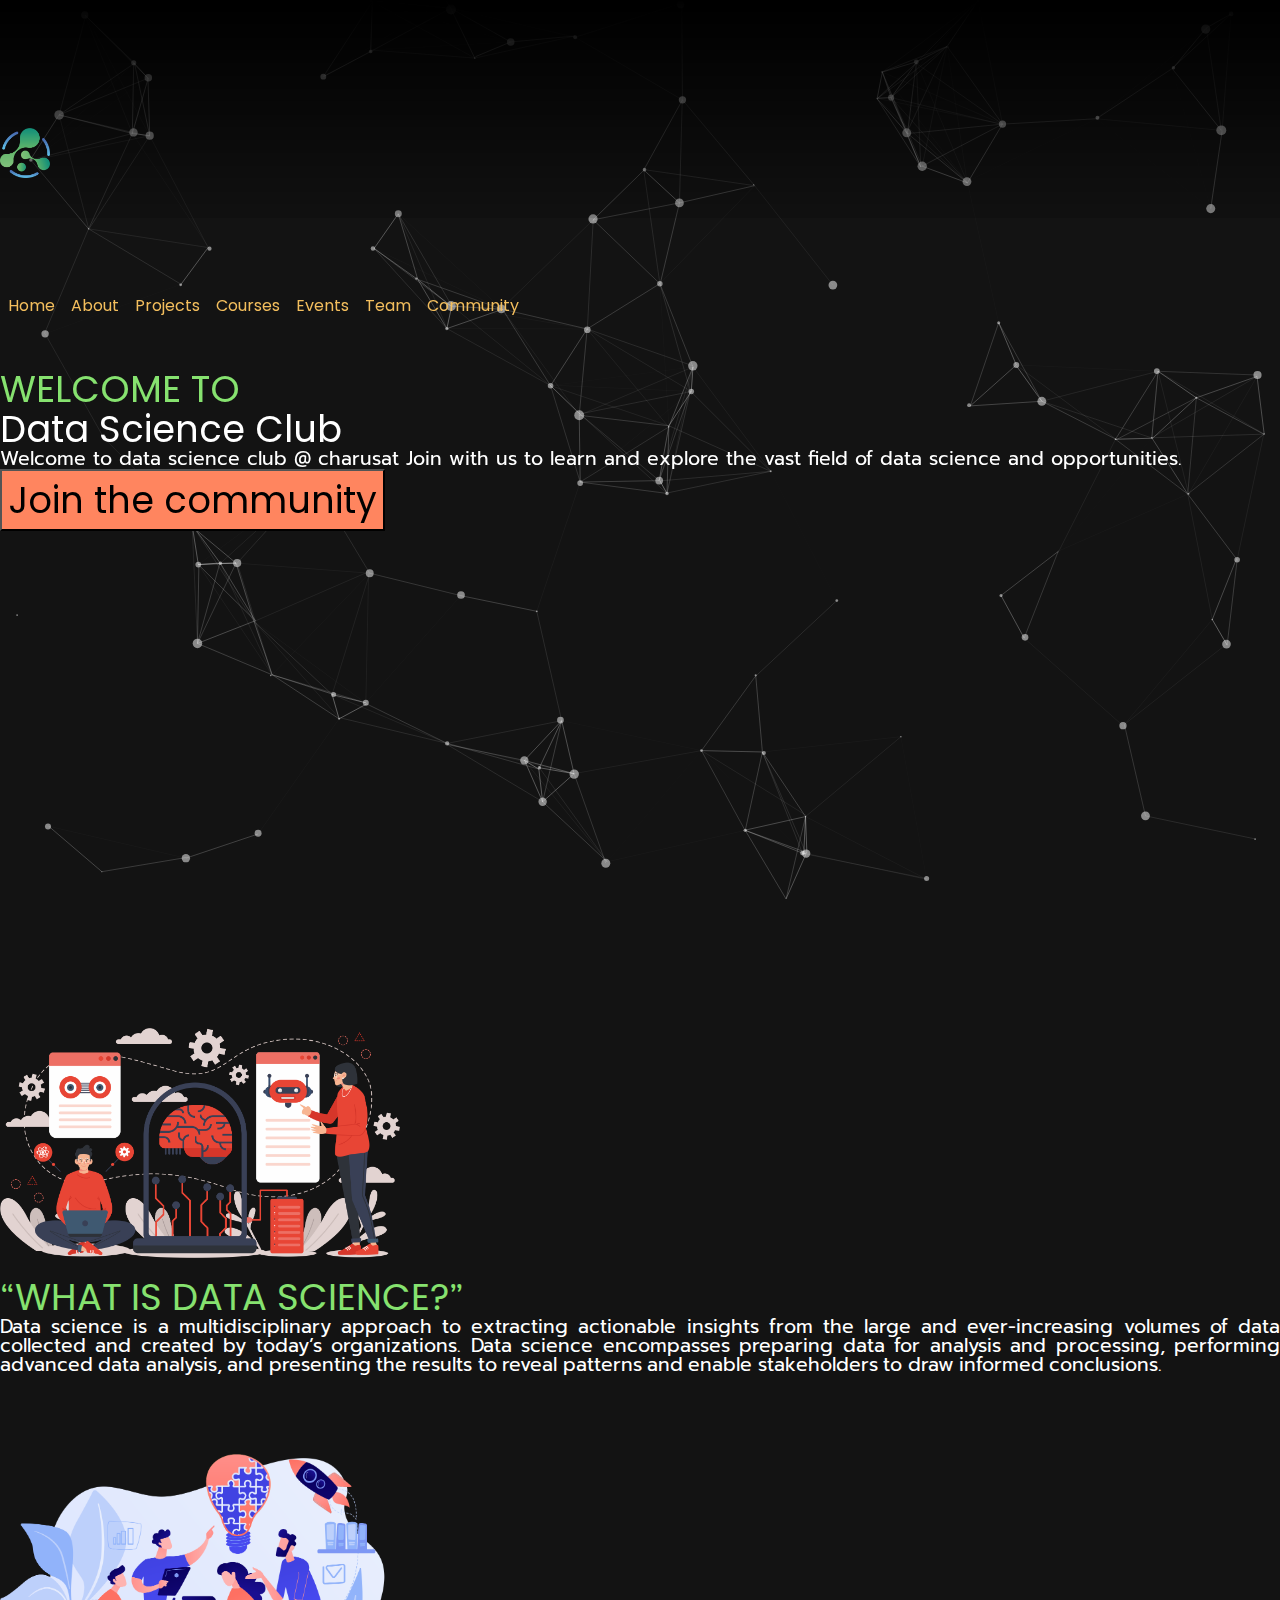
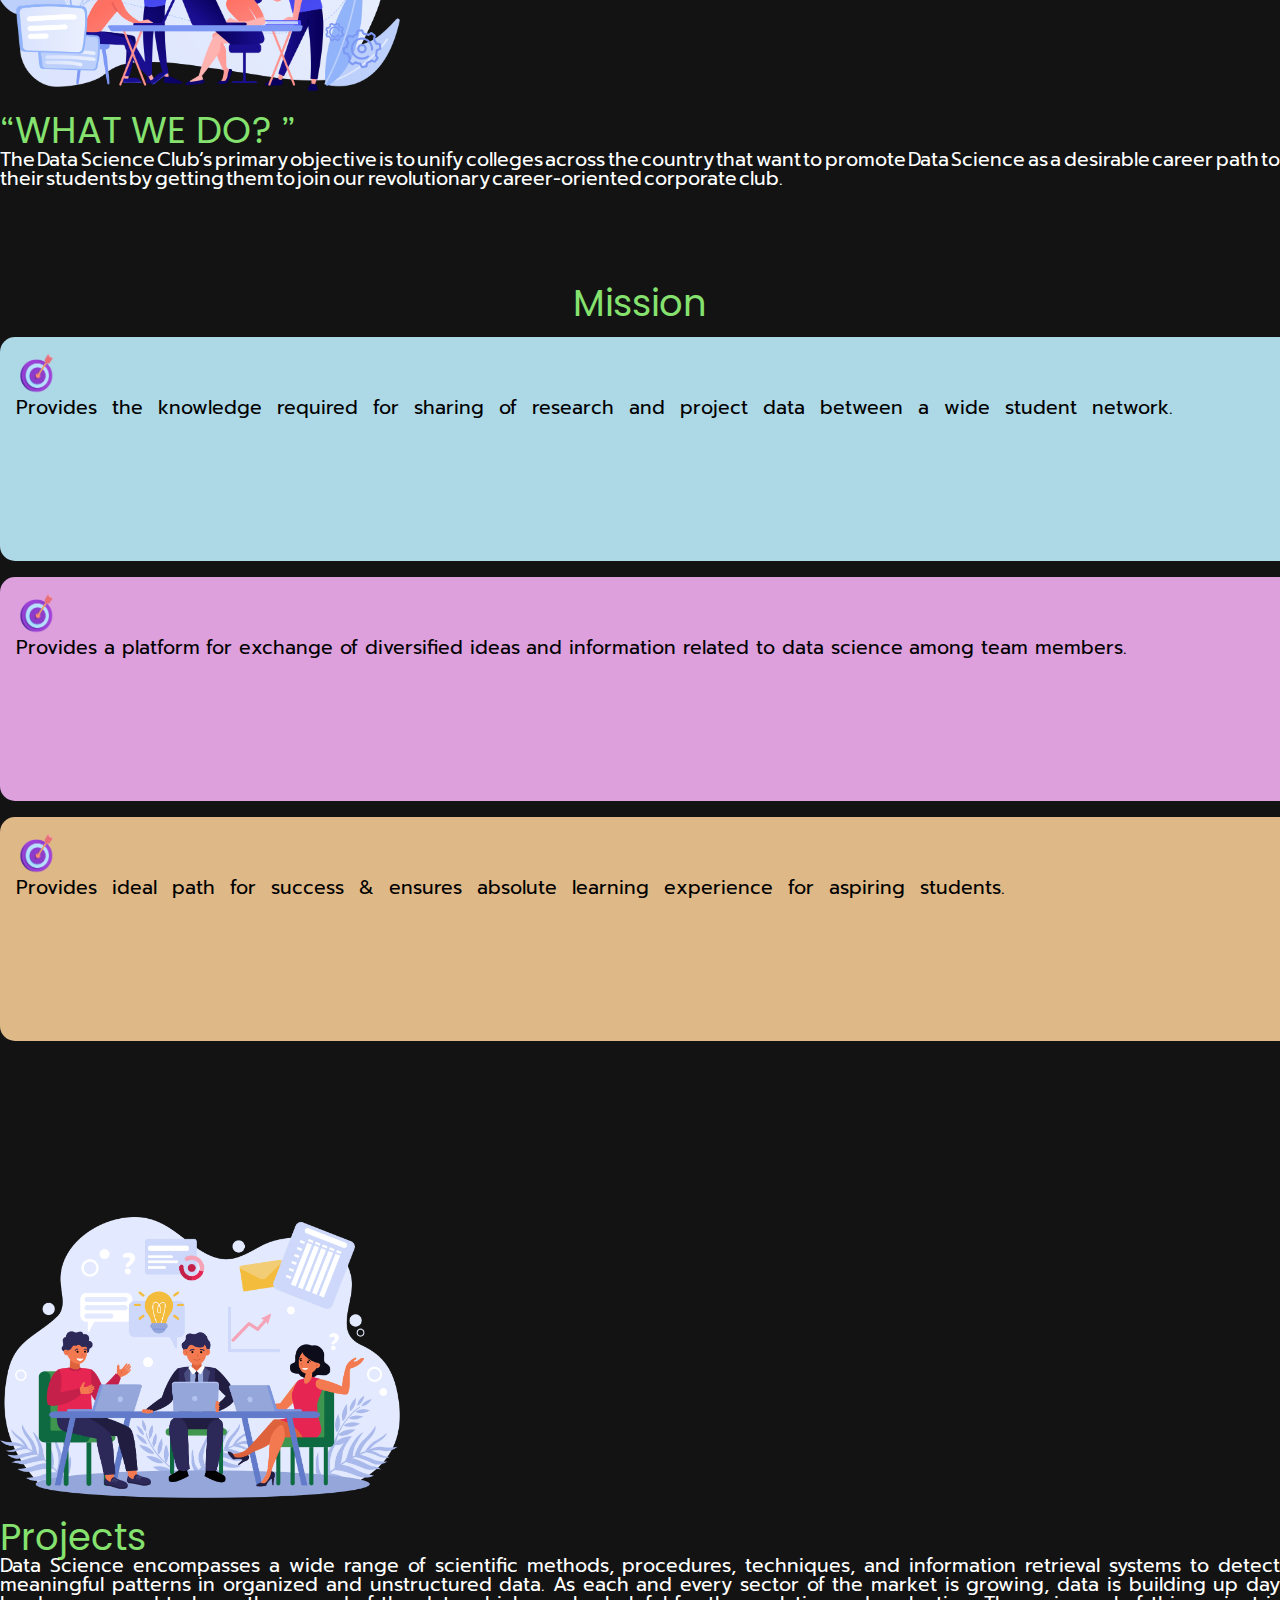
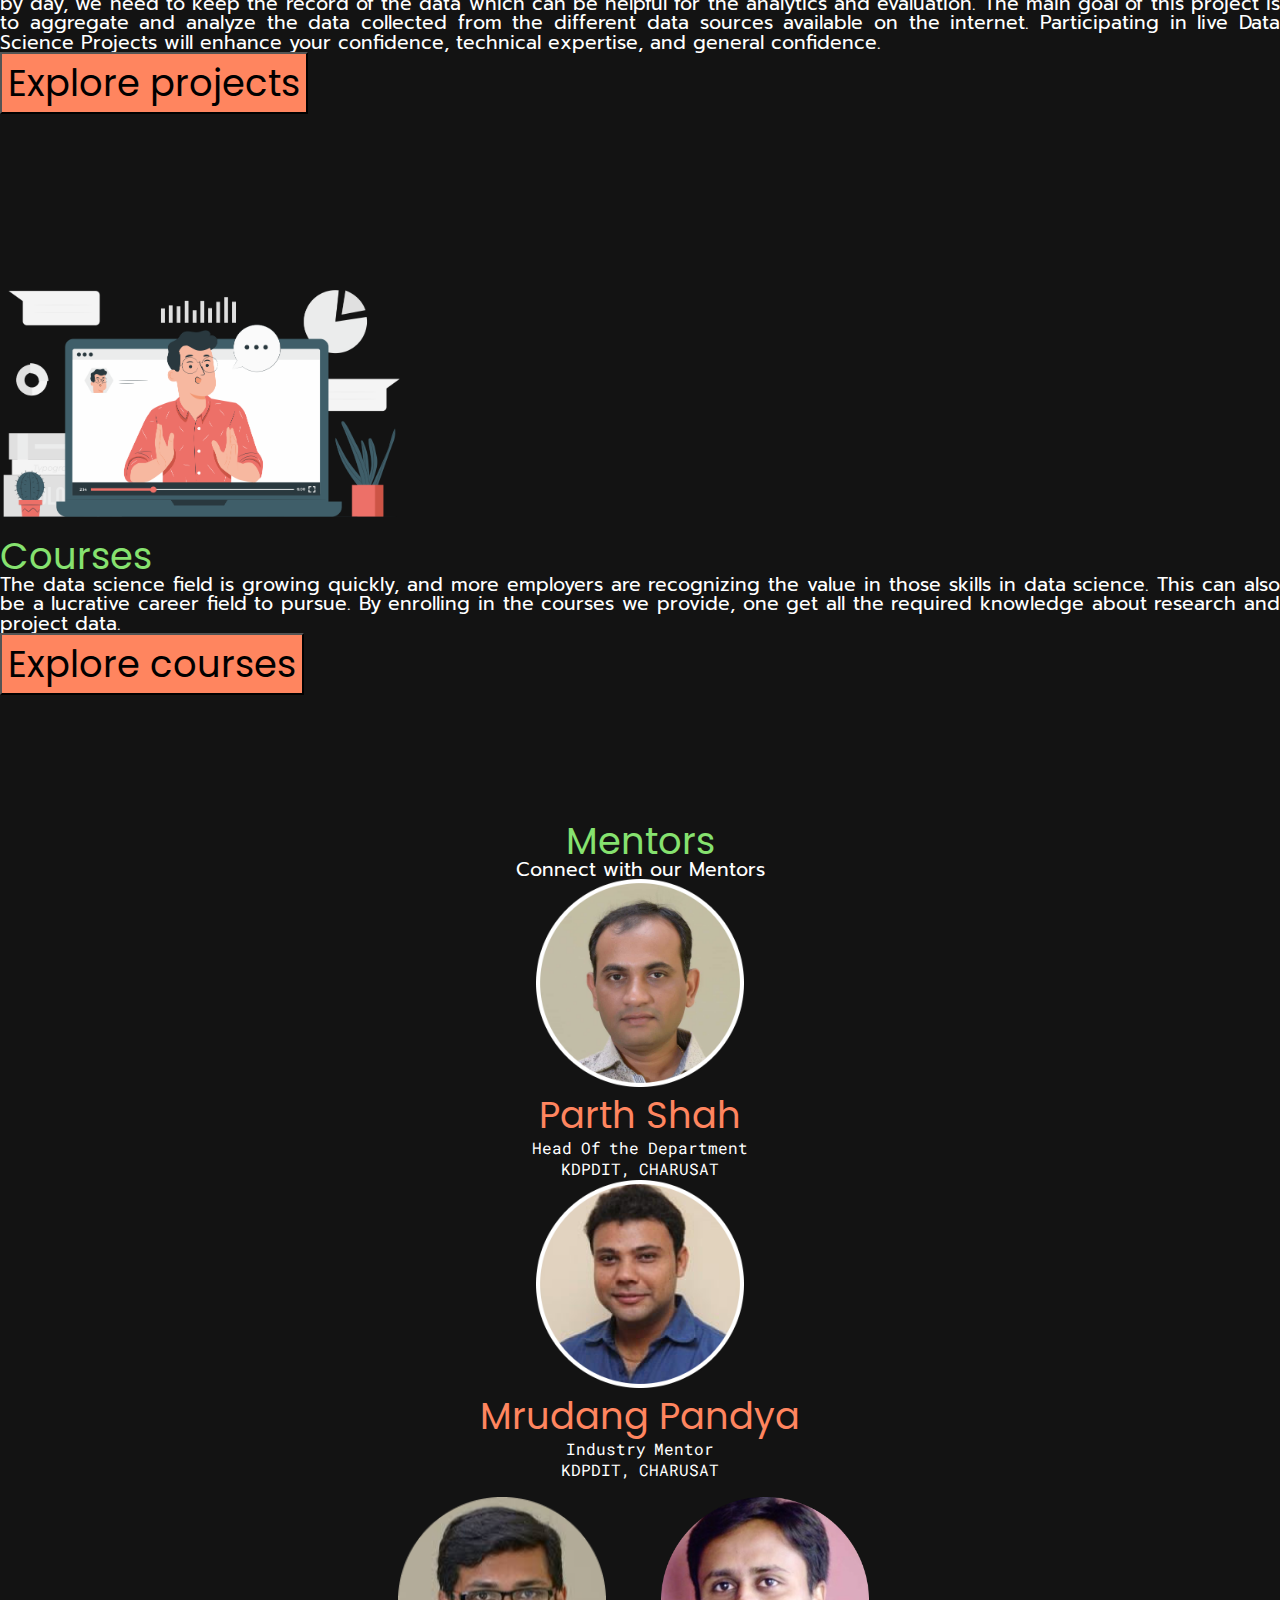
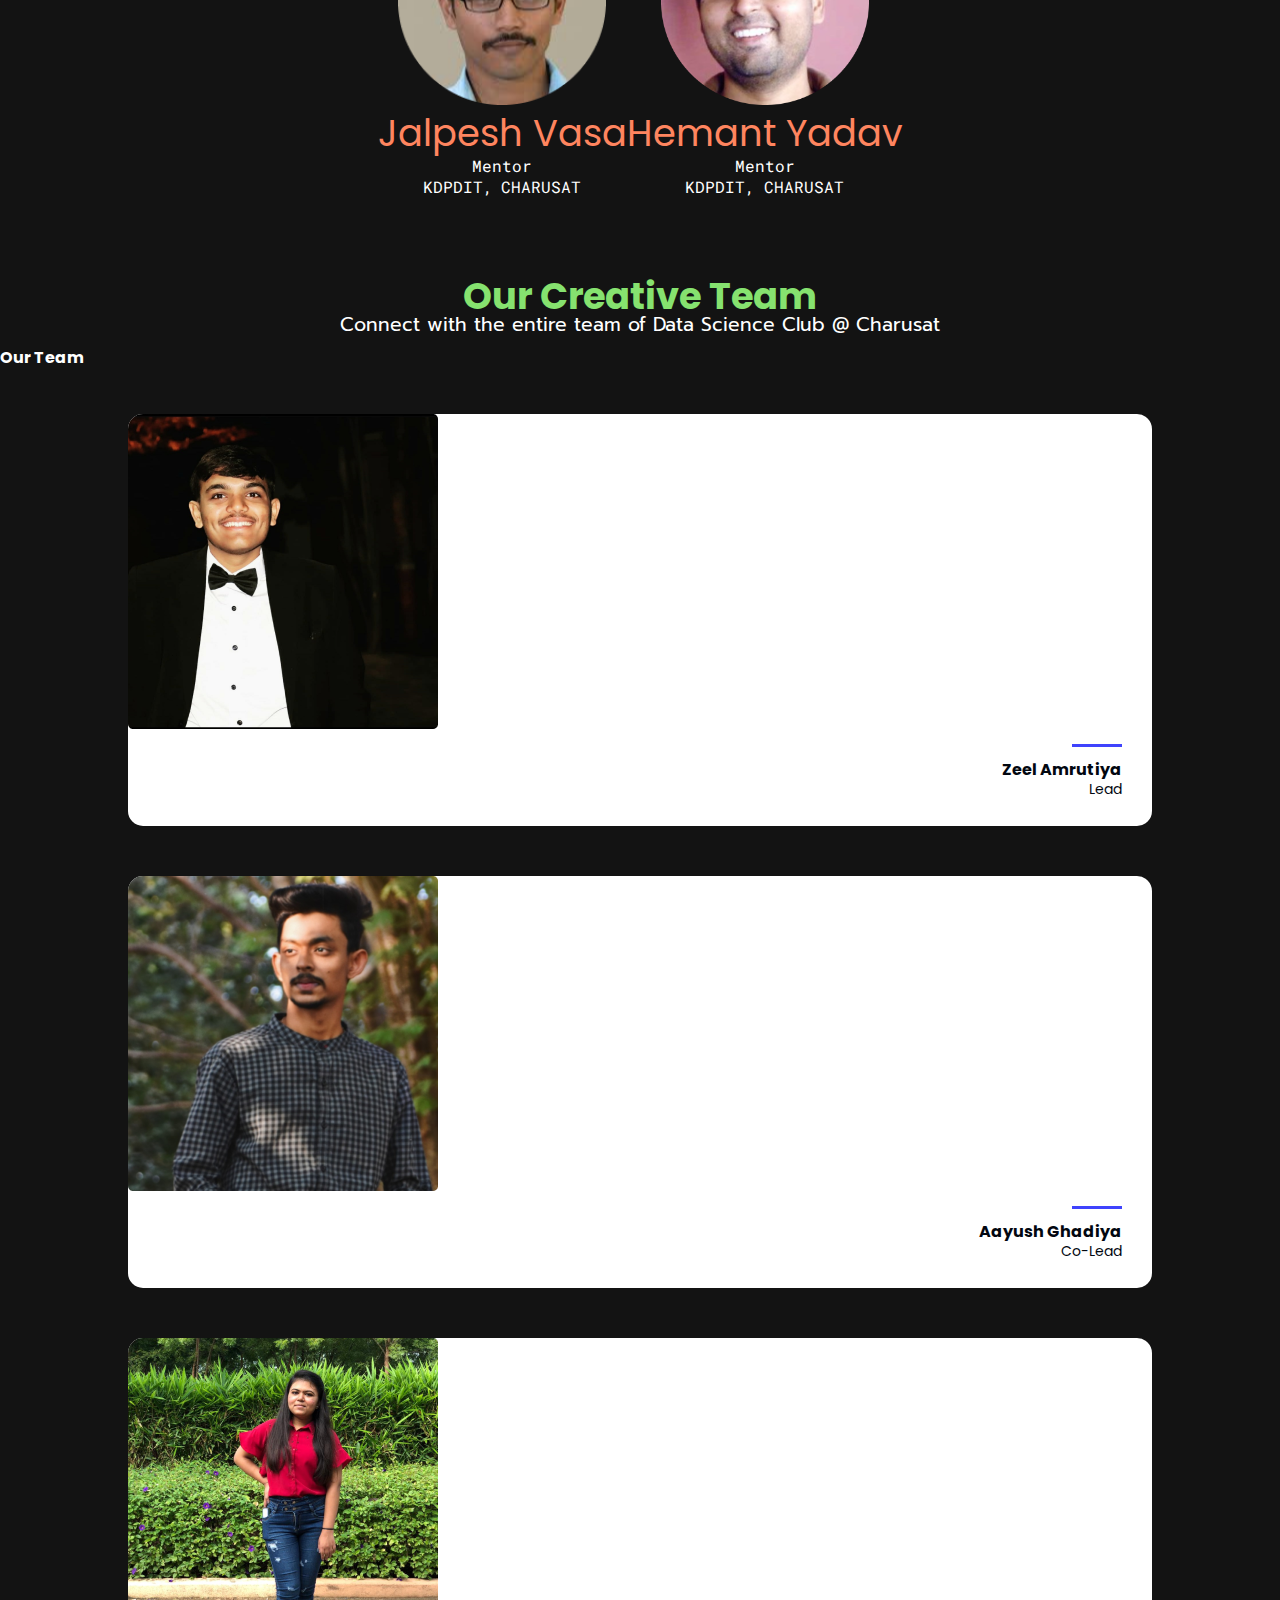
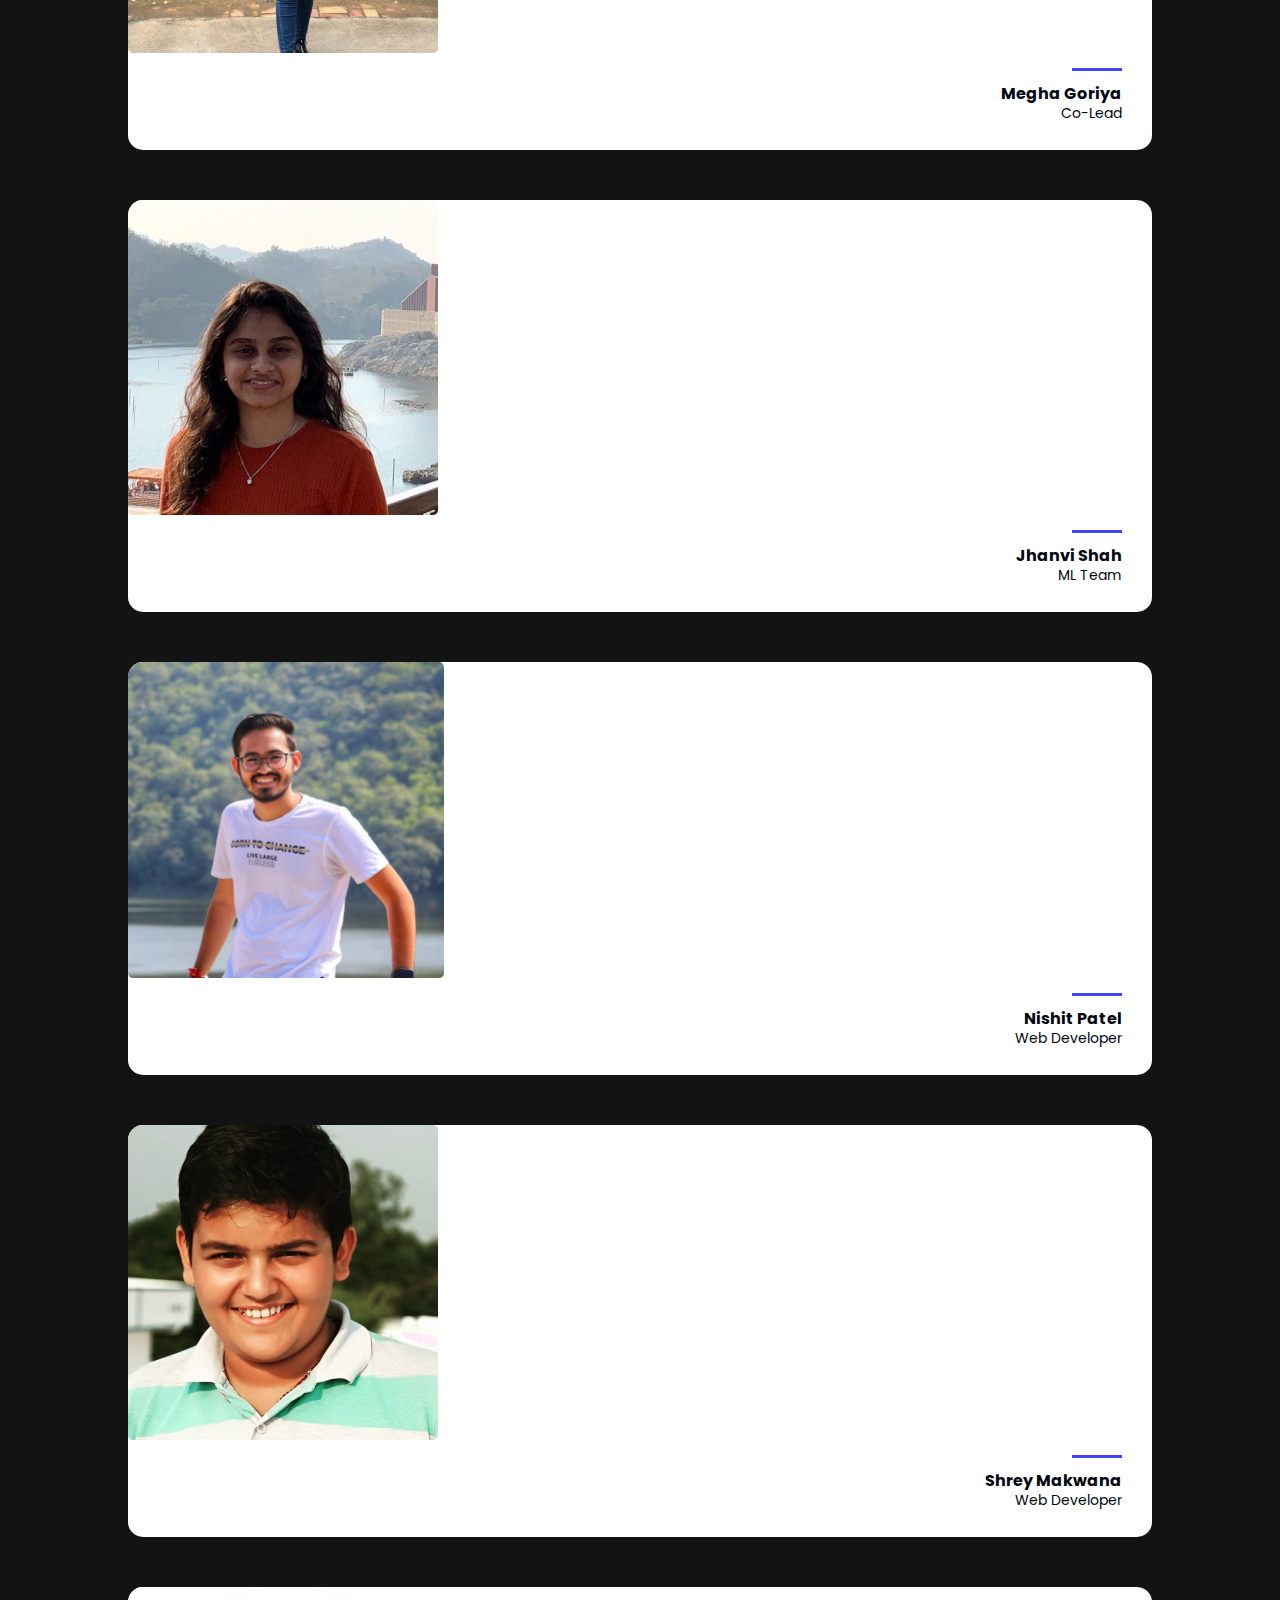
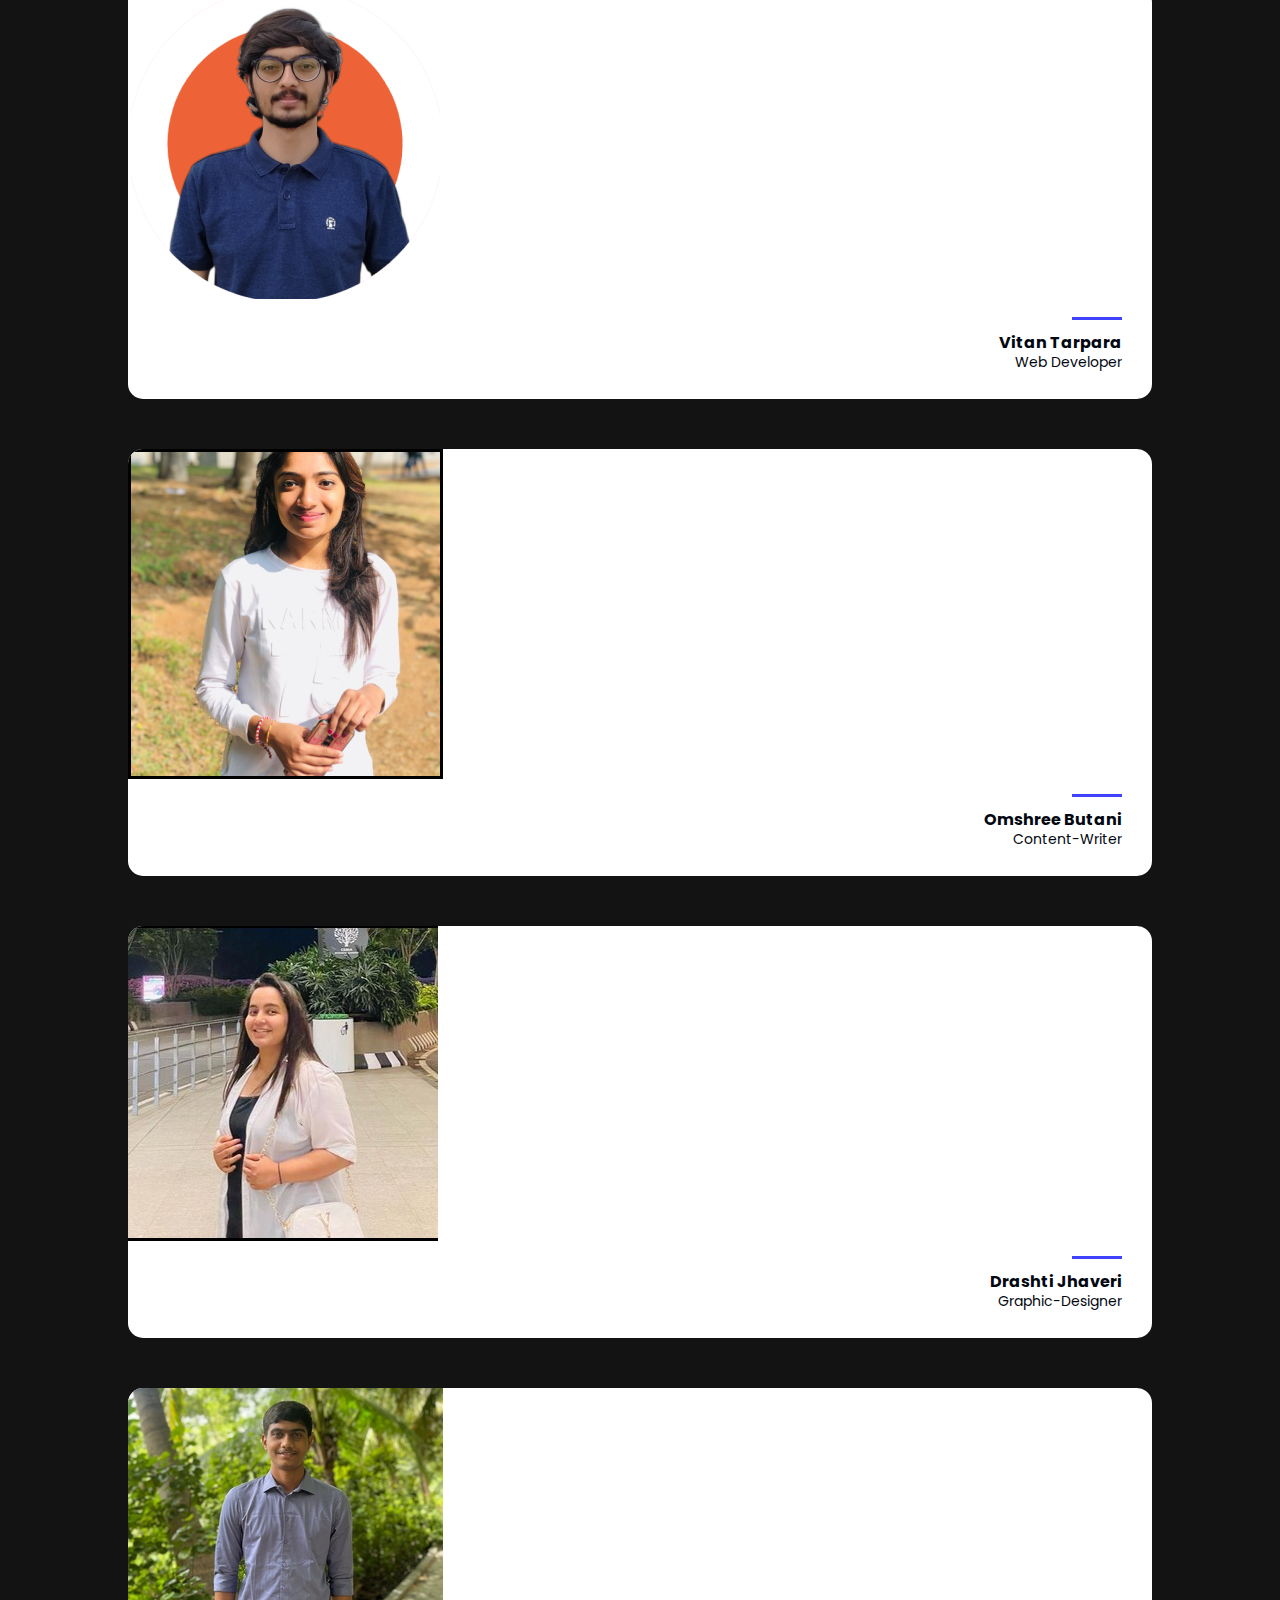
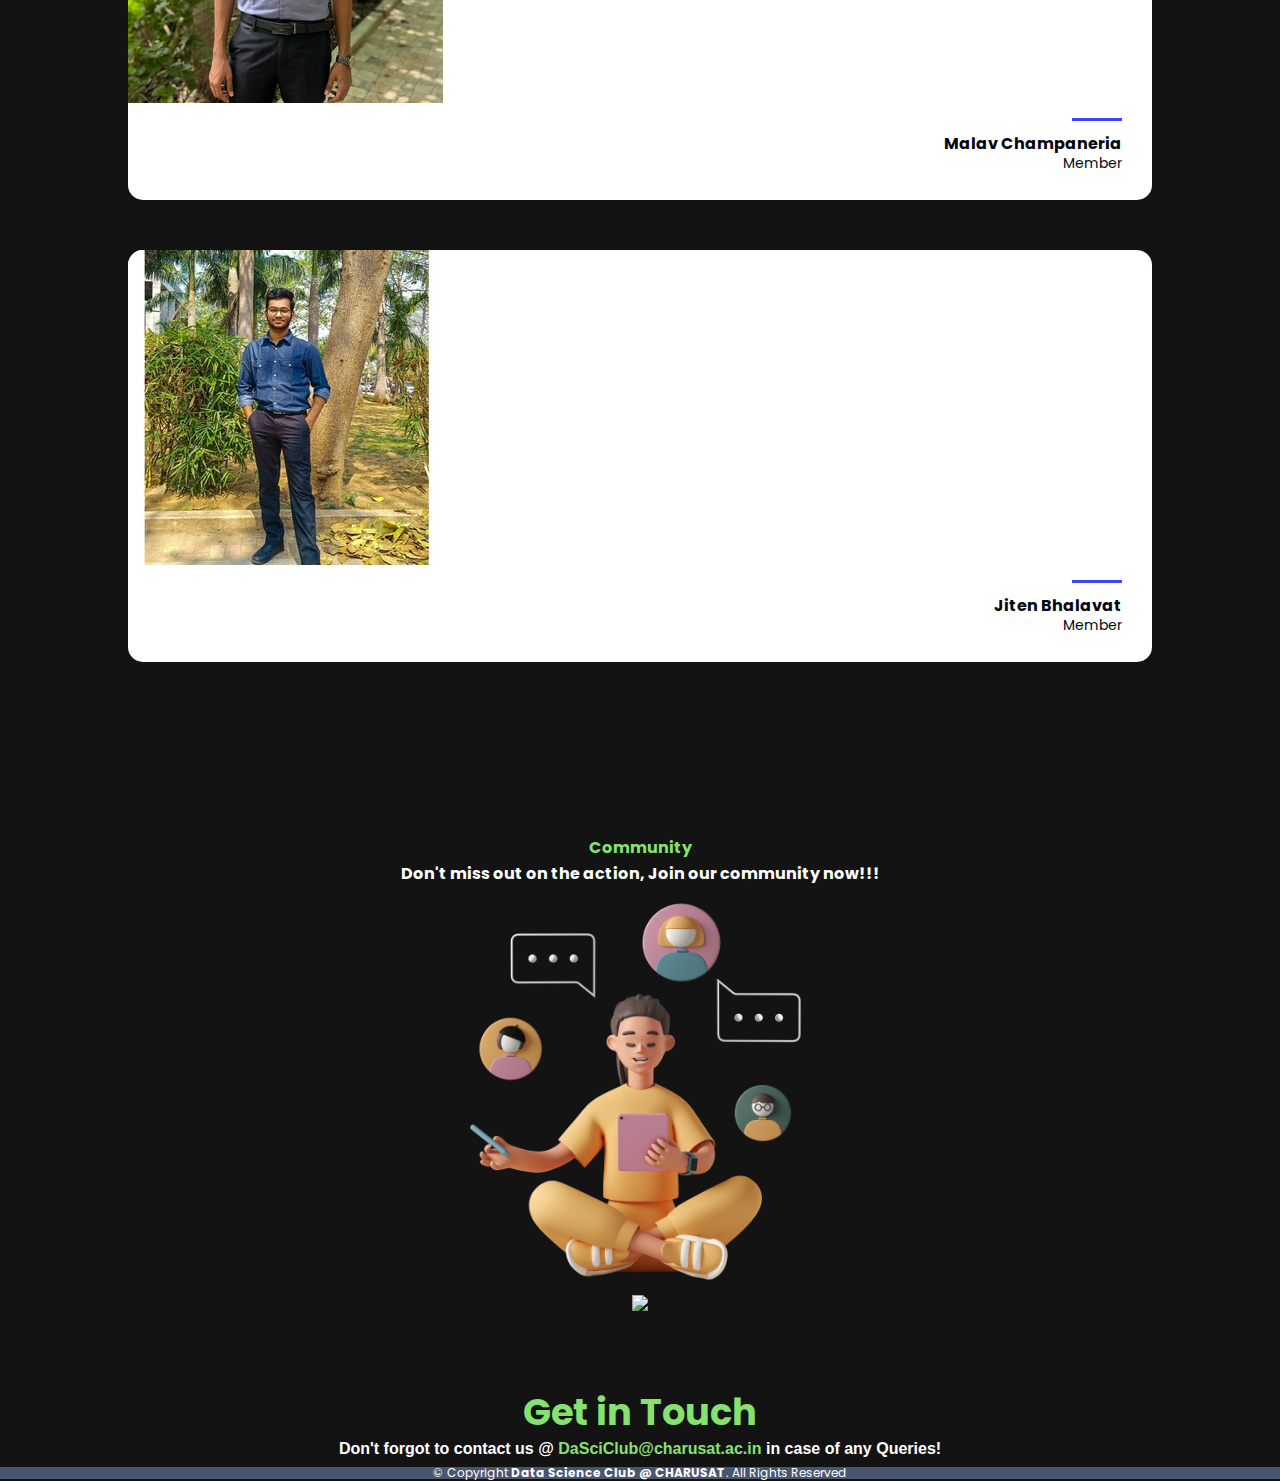
==== index.html @ 875781be "Deafult" ====
<!DOCTYPE html>
<html lang="en">
  <head>
    <meta charset="UTF-8" />
    <meta http-equiv="X-UA-Compatible" content="IE=edge" />
    <meta name="viewport" content="width=device-width, initial-scale=1.0" />
    <title>Data Science Club | Charusat</title>

    <!--css-->
    <link href="css/style.css" rel="stylesheet" />
    <link href="css/particlestyle.css" rel="stylesheet" />
    <!-- CSS only -->
    <link
      href="https://cdn.jsdelivr.net/npm/bootstrap@5.1.3/dist/css/bootstrap.min.css"
      rel="stylesheet"
      integrity="sha384-1BmE4kWBq78iYhFldvKuhfTAU6auU8tT94WrHftjDbrCEXSU1oBoqyl2QvZ6jIW3"
      crossorigin="anonymous"
    />
    <link
      rel="stylesheet"
      href="https://unicons.iconscout.com/release/v4.0.0/css/line.css"
    />
    <!-- Add the slick-theme.css if you want default styling -->
    <link
      rel="stylesheet"
      href="https://cdnjs.cloudflare.com/ajax/libs/slick-carousel/1.9.0/slick-theme.css"
      integrity="sha512-6lLUdeQ5uheMFbWm3CP271l14RsX1xtx+J5x2yeIDkkiBpeVTNhTqijME7GgRKKi6hCqovwCoBTlRBEC20M8Mg=="
      crossorigin="anonymous"
      referrerpolicy="no-referrer"
    />
    <link
      rel="stylesheet"
      href="https://cdnjs.cloudflare.com/ajax/libs/slick-carousel/1.9.0/slick.css"
      integrity="sha512-wR4oNhLBHf7smjy0K4oqzdWumd+r5/+6QO/vDda76MW5iug4PT7v86FoEkySIJft3XA0Ae6axhIvHrqwm793Nw=="
      crossorigin="anonymous"
      referrerpolicy="no-referrer"
    />
    <link rel="shortcut icon" type="image/png" href="images/LogoWithoutText.png"/>
    <link rel="stylesheet" href="https://maxcdn.bootstrapcdn.com/font-awesome/4.5.0/css/font-awesome.min.css">
    <link href="https://fonts.googleapis.com/css?family=Merriweather:400,900,900i" rel="stylesheet">
  </head>

  <body class="bgcolor">
    <div class="arrowbtn">
      <a href="#"><span class="fas fa-angel-up"></span></a>
    </div>
    <div id="particles-js"></div>
    <nav class="navbar navbar-expand-lg  navbar-light bg-dark fixed-top" id="navbar" >
      <div class="container-fluid container d-flex">
        <a class="navbar-brand font1" style="font-size: 2rem" href="#">
          <img
            src="images/LogoWithoutText.png"
            width="50px"
            height="50px"
            alt="Data Science Club"
        /></a>
        <button
          class="navbar-toggler"s
          id="navbar-toggler"
          style="border: none;padding: 0px;"
          type="button"
          data-bs-toggle="collapse"
          data-bs-target="#navbarNav"
          aria-controls="navbarNav"
          aria-expanded="false"
          aria-label="Toggle navigation"
        >
          <span
            ><i
              name="appsicon"
              class="uil uil-apps dark"
              style="color: #646eff"
            ></i
          ></span>
        </button>
        <div
          class="collapse navbar-collapse justify-content-end p-0 m-0"
          id="navbarNav"
        >
          <ul
            class="navbar-nav-mobile d-flex row justify-content-around"
            id="navbar-mobile"
          >
            <div class="col p-0">
              <li class="nav-item">
                <a class="nav-link" aria-current="page" href="#home"
                  ><span
                    class="dark d-flex flex-column justify-content-center align-items-center"
                    ><i class="uil uil-estate" style="font-size: 1.2rem"></i
                    >Home</span
                  ></a
                >
              </li>
              <li class="nav-item me-0 ms-0">
                <a class="nav-link" href="#courses"
                  ><span
                    class="dark d-flex flex-column justify-content-center align-items-center"
                    ><i class="uil uil-bag" style="font-size: 1.2rem"></i
                    >Courses</span
                  ></a
                >
              </li>
            </div>

            <div class="col p-0">
              <li class="nav-item">
                <a class="nav-link" href="#about"
                  ><span
                    class="dark d-flex flex-column justify-content-center align-items-center"
                    ><i
                      class="uil uil-brackets-curly"
                      style="font-size: 1.2rem"
                    ></i
                    >About</span
                  ></a
                >
              </li>
              <li class="nav-item">
                <a class="nav-link" href="#team"
                  ><span
                    class="dark d-flex flex-column justify-content-center align-items-center"
                    ><i
                      class="uil uil-user-circle"
                      style="font-size: 1.2rem"
                    ></i
                    >Team</span
                  ></a
                >
              </li>
            </div>

            <div class="col p-0">
              <li class="nav-item">
                <a class="nav-link" href="#projects"
                  ><span
                    class="dark d-flex flex-column justify-content-center align-items-center"
                    ><i class="uil uil-file-alt" style="font-size: 1.2rem"></i
                    >Projects</span
                  ></a
                >
              </li>
              <li class="nav-item">
                <a class="nav-link" href="#community"
                  ><span
                    class="dark d-flex flex-column justify-content-center align-items-center"
                    ><i class="uil uil-message" style="font-size: 1.2rem"></i
                    >Community</span
                  ></a
                >
              </li>
            </div>
          </ul>
          <ul class="navbar-nav" id="navbar-navid">
            <li class="nav-item">
              <a class="nav-link" aria-current="page" href="#home"
                ><span class="light-font">Home</span></a
              >
            </li>
            <li class="nav-item">
              <a class="nav-link" href="#about"
                ><span class="light-font">About</span></a
              >
            </li>

            <li class="nav-item">
              <a class="nav-link" href="#projects"
                ><span class="light-font">Projects</span></a
              >
            </li>
            <li class="nav-item">
              <a class="nav-link" href="#courses"
                ><span class="light-font">Courses</span></a
              >
            </li>
            <li class="nav-item">
              <a class="nav-link" href="events.html"
                ><span class="light-font">Events</span></a
              >
            </li>
            <li class="nav-item">
              <a class="nav-link" href="#team"
                ><span class="light-font">Team</span></a
              >
            </li>
            <li class="nav-item">
              <a class="nav-link" href="#community"
                ><span class="light-font">Community</span></a
              >
            </li>
          </ul>
        </div>
      </div>
    </nav>

    <section class="container" id="home">
      <div class="row justify-content-center align-items-center">
        <div class="col-md-6 p-0 m-0 d-flex justify-content-center">
          <script src="https://unpkg.com/@lottiefiles/lottie-player@latest/dist/lottie-player.js"></script>
          <lottie-player
            src="https://assets2.lottiefiles.com/packages/lf20_r6ahcm9f.json"
            background="transparent"
            speed="1"
            style="width: 30rem; height: 30rem"
            loop
            autoplay
          ></lottie-player>
        </div>
        <div class="col-md-6">
          <p class="p-0 m-0 font1" style="line-height: 2.5rem">
            <span id="headings">WELCOME TO</span><br />Data Science Club
          </p>
          <p class="p-0 mt-2 m-0 paragraphfont" id="clubdesc">
            Welcome to data science club @ charusat Join with us to learn and
            explore the vast field of data science and opportunities.
          </p>
          <a href="https://my.forms.app/datascienceclubcharusat/registration-form" target="_blank">
            <button type="button" class="btn font1 mt-2 project-btn">
              Join the community<i
                class="uil uil-external-link-alt ms-2"
                style="font-size: 1.5rem"
              ></i>
            </button>
          </a>
        </div>
      </div>
    </section>

    <section id="about">
      <div class="container bgcolor" style="padding-top: 5rem">
        <div class="row">
          <div
            class="col-md-5 d-flex justify-content-md-start justify-content-center"
            data-aos="fade-up"
            data-aos-delay="100"
          >
            <a class="navbar-brand font1" style="font-size: 2rem" href="#">
              <img
                src="images/whatdsc.png"
                style="width: 25rem; height: auto"
                alt="What Is Data Science"
            /></a>
          </div>
          <div
            class="col-md-7 flex-row justify-content-center align-items-center"
            style="margin-top: 1rem"
            data-aos="fade-up"
            data-aos-delay="200"
          >
            <p class="font1 p-0 m-0 h-color" id="headings">
              <span class="font3">“</span>WHAT IS DATA SCIENCE?<span
                class="font3"
                >”</span
              >
            </p>
            <p
              class="paragraphfont p-0 m-0"
              style="
                white-space: normal;
                text-align: justify;
                word-spacing: -0.1rem;
              "
            >
              Data science is a multidisciplinary approach to extracting
              actionable insights from the large and ever-increasing volumes of
              data collected and created by today’s organizations. Data science
              encompasses preparing data for analysis and processing, performing
              advanced data analysis, and presenting the results to reveal
              patterns and enable stakeholders to draw informed conclusions.
            </p>
          </div>
        </div>
      </div>

      <div class="container" style="padding-top: 5rem">
        <div class="row flex-row-reverse">
          <div
            class="col-md-5 d-flex justify-content-md-start justify-content-center"
            data-aos="fade-up"
            data-aos-delay="100"
          >
            <a class="navbar-brand font1" style="font-size: 2rem" href="#">
              <img
                src="images/wdo.png"
                style="width: 25rem; height: auto"
                alt="What WE Do"
            /></a>
          </div>
          <div
            class="col-md-7 flex-row justify-content-center align-items-center"
            style="margin-top: 1rem"
            data-aos="fade-up"
            data-aos-delay="200"
          >
            <p id="headings" class="font1 p-0 m-0 h-color">
              <span class="font3">“</span>WHAT WE DO?
              <span class="font3">”</span>
            </p>
            <p
              class="paragraphfont p-0 m-0"
              style="
                white-space: normal;
                text-align: justify;
                word-spacing: -0.3rem;
              "
            >
              The Data Science Club’s primary objective is to unify colleges
              across the country that want to promote Data Science as a
              desirable career path to their students by getting them to join
              our revolutionary career-oriented corporate club.
            </p>
          </div>
        </div>
      </div>
    </section>

    <section id="mission">
      <div class="contact-imfo-box">
        <div class="container">
          <center class="font1" id="headings">Mission</center>
          <div class="row">
            <div class="col-md-4 overflow-hidden">
              <div class="rectangle-card" style="background-color: #add8e6">
                <div
                  class="col-md d-flex justify-content-between flex-column"
                  data-aos="fade-up"
                >
                  <div class="row mt-1">
                    <div class="col-auto d-flex align-items-center">
                      <img
                        src="images/mission.png"
                        style="width: 2.5rem; height: auto"
                        alt="mission"
                      />
                    </div>
                  </div>
                  <p
                    class="paragraphfont mt-2"
                    style="
                      font-size: 1.2rem;
                      word-spacing: 0.5rem;
                      color: black;
                      text-align: justify;
                    "
                  >
                    Provides the knowledge required for sharing of research and
                    project data between a wide student network.
                  </p>
                </div>
              </div>
            </div>
            <div class="col-md-4 overflow-hidden">
              <div class="rectangle-card" style="background-color: #dda0dd">
                <div
                  class="col-md d-flex justify-content-between flex-column"
                  data-aos="fade-up"
                >
                  <div class="row mt-1">
                    <div class="col-auto d-flex align-items-center">
                      <img
                        src="images/mission.png"
                        style="width: 2.5rem; height: auto"
                        alt="mission"
                      />
                    </div>
                  </div>
                  <p
                    class="paragraphfont mt-2"
                    style="
                      font-size: 1.2rem;
                      word-spacing: -0.01em;
                      color: black;
                      text-align: justify;
                    "
                  >
                    Provides a platform for exchange of diversified ideas and
                    information related to data science among team members.
                  </p>
                </div>
              </div>
            </div>
            <div class="col-md-4 overflow-hidden">
              <div class="rectangle-card" style="background-color: #deb887">
                <div
                  class="col-md d-flex justify-content-between flex-column"
                  data-aos="fade-up"
                >
                  <div class="row mt-1">
                    <div class="col-auto d-flex align-items-center">
                      <img
                        src="images/mission.png"
                        style="width: 2.5rem; height: auto"
                        alt="mission"
                      />
                    </div>
                  </div>
                  <p
                    class="paragraphfont mt-2"
                    style="
                      font-size: 1.2rem;
                      word-spacing: 0.5rem;
                      color: black;
                      text-align: justify;
                    "
                  >
                    Provides ideal path for success & ensures absolute learning
                    experience for aspiring students.
                  </p>
                </div>
              </div>
            </div>
          </div>
        </div>
      </div>
    </section>

    <section id="projects">
      <div class="container" style="padding-top: 5rem">
        <div class="row">
          <div
            class="col-md-5 d-flex justify-content-md-start justify-content-center"
            data-aos="fade-up"
            data-aos-delay="100"
          >
            <a class="navbar-brand font1" style="font-size: 2rem" href="#">
              <img
                src="images/project.png"
                style="width: 25rem; height: auto"
                alt="projects"
            /></a>
          </div>
          <div
            class="col-md-7 flex-row justify-content-center align-items-center"
            style="margin-top: 1rem"
            data-aos="fade-up"
            data-aos-delay="200"
          >
            <p class="font1 p-0 m-0 h-color" id="headings">Projects</p>
            <p
              class="paragraphfont p-0 m-0"
              style="white-space: normal; text-align: justify"
            >
            Data Science encompasses a wide range of scientific methods, procedures, techniques, and information retrieval systems to detect meaningful patterns in organized and unstructured data.
            As each and every sector of the market is growing, data is building up day by day, we need to keep the record of the data which can be helpful for the analytics and evaluation.
            The main goal of this project is to aggregate and analyze the data collected from the different data sources available on the internet.
            Participating in live Data Science Projects will enhance your confidence, technical expertise, and general confidence.
            </p>
            <a href="projects.html">
              <button type="button" class="btn font1 mt-2 project-btn">
                Explore projects<i
                  class="uil uil-external-link-alt ms-2"
                  style="font-size: 1.5rem"
                ></i>
              </button>
            </a>
          </div>
        </div>
      </div>
    </section>

    <section id="courses">
      <div class="container" id="courses" style="padding-top: 5rem">
        <div class="row flex-row-reverse">
          <div
            class="col-md-5 d-flex justify-content-md-start justify-content-center"
            data-aos="fade-up"
            data-aos-delay="100"
          >
            <a class="navbar-brand font1" style="font-size: 2rem" href="#">
              <img
                src="images/course.png"
                style="width: 25rem; height: auto"
                alt="Course"
            /></a>
          </div>
          <div
            class="col-md-7 flex-row justify-content-center align-items-center"
            style="margin-top: 1rem"
            data-aos="fade-up"
            data-aos-delay="200"
          >
            <p id="headings" class="font1 p-0 m-0 h-color">Courses</p>
            <p
              class="paragraphfont p-0 m-0"
              style="white-space: normal; text-align: justify"
            >
              The data science field is growing quickly, and more employers are
              recognizing the value in those skills in data science. This can
              also be a lucrative career field to pursue. By enrolling in the
              courses we provide, one get all the required knowledge about
              research and project data.
            </p>
            <a href="courses.html" target="_blank">
              <button type="button" class="btn font1 mt-2 project-btn">
                Explore courses<i
                  class="uil uil-external-link-alt ms-2"
                  style="font-size: 1.5rem"
                ></i>
              </button>
            </a>
          </div>
        </div>
      </div>
    </section>

    <section id="team" class="pt-5">
      <div class="container overflow-hidden">
        <div class="row">
          <div class="col-md-12">
            <div class="d1-h">
              <!-- <h6 style="color:#4BFFD4">projects</h6> -->
              <center>
                <p class="font1 p-0 m-0 h-color" id="headings">Mentors</p>
                <p class="paragraphfont">Connect with our Mentors</p>
              </center>
            </div>
          </div>
        </div>
        <!-- Mentor -->

        <div class="row">
          <div class="col-md-6 d-flex justify-content-center p-0">
            <div>
              <center style="line-height: 1.25">
                <img
                  id="mentors"
                  src="./images/mentor-1.png"
                  style="width: 13rem; height: auto"
                />
                <p class="font1 p-0 m-0 h-color">Parth Shah</p>
                <span class="font2">Head Of the Department</span>
                <br />
                <span class="font2">KDPDIT, CHARUSAT</span>
                <div class="social"> 
                  <a
                    href="https://www.linkedin.com/in/dr-parth-shah-ba7ba842"
                    target="_blank"
                    ><i class="uil uil-linkedin" style="font-size: 2rem"></i
                  ></a>
                </div>
              </center>
            </div>
          </div>
          <div class="col-md-6 d-flex justify-content-center p-0 pt-5 pt-md-0">
            <div>
              <center style="line-height: 1.25">
                <img
                  id="mentors"
                  src="./images/mentor-2.png"
                  style="width: 13rem; height: auto"
                />
                <p class="font1 p-0 m-0 h-color">Mrudang Pandya</p>
                <span class="font2">Industry Mentor</span>
                <br />
                <span class="font2">KDPDIT, CHARUSAT</span>
                <div class="social">
                  <a
                    href="https://www.linkedin.com/in/mrudang-pandya-830487b3/"
                    target="_blank"
                    ><i class="uil uil-linkedin" style="font-size: 2rem"></i
                  ></a>
                </div>
              </center>
            </div>
          </div>
        </div>

        <br>
        
        <div class="secondrow" style="width: 100%;display: flex;justify-content: center;">
          <div class="col-md-6 d-flex justify-content-center p-0">
            <div>
              <center style="line-height: 1.25">
                <img
                  id="mentors"
                  src="./images/mentor-5.png"
                  style="width: 13rem; height: auto"
                />
                <p class="font1 p-0 m-0 h-color">Jalpesh Vasa</p>
                <span class="font2">Mentor</span>
                <br />
                <span class="font2">KDPDIT, CHARUSAT</span>
                <div class="social">
                  <a
                    href="https://www.linkedin.com/in/jalpesh-vasa/"
                    target="_blank"
                    ><i class="uil uil-linkedin" style="font-size: 2rem"></i
                  ></a>
                </div>
              </center>
            </div>
          </div>
          <div class="col-md-6 d-flex justify-content-center p-0">
            <div>
              <center style="line-height: 1.25">
                <img
                  id="mentors"
                  src="./images/mentor-4.png"
                  style="width: 13rem; height: auto"
                />
                <p class="font1 p-0 m-0 h-color">Hemant Yadav</p>
                <span class="font2">Mentor</span>
                <br />
                <span class="font2">KDPDIT, CHARUSAT</span>
                <div class="social">
                  <a
                    href="https://www.linkedin.com/in/hemantnyadav/"
                    target="_blank"
                    ><i class="uil uil-linkedin" style="font-size: 2rem"></i
                  ></a>
                </div>
              </center>
            </div>
          </div>
        </div>
    </section>

    <section id="team">
      <div class="container">
        <div class="row">
          <div class="col-md-12">
            <div class="d1-h pt-5">
              <!-- <h6 style="color:#4BFFD4">projects</h6> -->
              <center>
                <h1 id="headings" class="font1 h-color">Our Creative Team</h1>
                <p class="paragraphfont">
                  Connect with the entire team of Data Science Club @ Charusat
                </p>
              </center>
            </div>
          </div>
        </div>
        <div class="container">
          <div class="row justify-content-center">
            <div class="col-12 col-sm-8 col-lg-6">
              <!-- Section Heading-->
              <div
                class="section_heading text-center wow fadeInUp"
                data-wow-delay="0.2s"
                style="
                  visibility: visible;
                  animation-delay: 0.2s;
                  animation-name: fadeInUp;
                  padding-top: 1em;
                  padding-bottom: 3em;
                "
              >
                <h3>Our <span> Team</span></h3>
                <div class="line"></div>
              </div>
            </div>
          </div>

          <div class="row">
            <div class="responsive">
              <!-- Web Developers -->

              <div class="col-12 col-sm-6 col-lg-3">
                <div
                  class="single_advisor_profile wow fadeInUp"
                  data-wow-delay="0.5s"
                  style="
                    visibility: visible;
                    animation-delay: 0.5s;
                    animation-name: fadeInUp;
                  "
                >
                  <!-- Profile Picture-->
                  <div class="advisor_thumb">
                    <img src="images/lead-1.png" alt="" />
                    <!-- Social Info-->
                    <div class="social-info">
                      <a
                      href="https://www.linkedin.com/in/zeel-amrutiya-5a03b0203/"><i class="uil uil-linkedin"
                        style="font-size: 1.5rem !important"></i></a>
                    </div>
                  </div>
                  <!-- Team Details-->
                  <div class="single_advisor_details_info">
                    <h6>Zeel Amrutiya</h6>
                    <p class="designation">Lead</p>
                  </div>
                </div>
              </div>

              <div class="col-12 col-sm-6 col-lg-3">
                <div
                  class="single_advisor_profile wow fadeInUp"
                  data-wow-delay="0.5s"
                  style="
                    visibility: visible;
                    animation-delay: 0.5s;
                    animation-name: fadeInUp;
                  "
                >
                  <!-- Profile Picture-->
                  <div class="advisor_thumb">
                    <img src="images/co-lead-1.png" alt="" />
                    <!-- Social Info-->
                    <div class="social-info">
                      <a
                      href="https://www.linkedin.com/in/ayush-ghadiya-8982581a9/"><i class="uil uil-linkedin"
                        style="font-size: 1.5rem !important"></i></a>
                    </div>
                  </div>
                  <!-- Team Details-->
                  <div class="single_advisor_details_info">
                    <h6>Aayush Ghadiya</h6>
                    <p class="designation">Co-Lead</p>
                  </div>
                </div>
              </div>

              <div class="col-12 col-sm-6 col-lg-3">
                <div
                  class="single_advisor_profile wow fadeInUp"
                  data-wow-delay="0.5s"
                  style="
                    visibility: visible;
                    animation-delay: 0.5s;
                    animation-name: fadeInUp;
                  "
                >
                  <!-- Profile Picture-->
                  <div class="advisor_thumb">
                    <img src="images/co-lead-2.png" alt="" />
                    <!-- Social Info-->
                    <div class="social-info">
                      <a
                      href="https://www.linkedin.com/in/megha-goriya-067/"><i class="uil uil-linkedin"
                        style="font-size: 1.5rem !important"></i></a>
                    </div>
                  </div>
                  <!-- Team Details-->
                  <div class="single_advisor_details_info">
                    <h6>Megha Goriya</h6>
                    <p class="designation">Co-Lead</p>
                  </div>
                </div>
              </div>

              <div class="col-12 col-sm-6 col-lg-3">
                <div
                  class="single_advisor_profile wow fadeInUp"
                  data-wow-delay="0.5s"
                  style="
                    visibility: visible;
                    animation-delay: 0.5s;
                    animation-name: fadeInUp;
                  "
                >
                  <!-- Profile Picture-->
                  <div class="advisor_thumb">
                    <img src="images/Jhanvi.png" alt="" />
                    <!-- Social Info-->
                    <div class="social-info">
                      <a
                      href="https://www.linkedin.com/in/jhanvi-shah-99b98b165/"><i class="uil uil-linkedin"
                        style="font-size: 1.5rem !important"></i></a>
                    </div>
                  </div>
                  <!-- Team Details-->
                  <div class="single_advisor_details_info">
                    <h6>Jhanvi Shah</h6>
                    <p class="designation">ML Team</p>
                  </div>
                </div>
              </div>

              <div class="col-xl-auto">
                <div
                  class="single_advisor_profile wow fadeInUp"
                  data-wow-delay="0.4s"
                  style="
                    visibility: visible;
                    animation-delay: 0.4s;
                    animation-name: fadeInUp;
                  "
                >
                  <!-- Team Thumb-->
                  <div class="advisor_thumb">
                    <img
                      src="images/web-dev-2.png"
                      height="316px"
                      width="auto"
                      alt=""
                    />
                    <!-- Social Info-->
                    <div class="social-info">
                      <a
                      href="https://www.linkedin.com/in/nishit-patel03/"><i class="uil uil-linkedin"
                        style="font-size: 1.5rem !important"></i></a>
                    </div>
                  </div>
                  <!-- Put Your Name Down Here-->
                  <div class="single_advisor_details_info">
                    <h6>Nishit Patel</h6>
                    <p class="designation">Web Developer</p>
                  </div>
                </div>
              </div>

              <div class="col-8 col-sm-6 col-lg-3">
                <div
                  class="single_advisor_profile wow fadeInUp"
                  data-wow-delay="0.5s"
                  style="
                    visibility: visible;
                    animation-delay: 0.5s;
                    animation-name: fadeInUp;
                  "
                >
                  <!-- Profile Picture-->
                  <div class="advisor_thumb">
                    <img src="images/web-dev-3.png" alt="" />
                    <!-- Social Info-->
                    <div class="social-info">
                      <a
                      href="https://www.linkedin.com/in/shreymakwana4273/"><i class="uil uil-linkedin"
                        style="font-size: 1.5rem !important"></i></a>
                    </div>
                  </div>
                  <!-- Team Details-->
                  <div class="single_advisor_details_info">
                    <h6>Shrey Makwana</h6>
                    <p class="designation">Web Developer</p>
                  </div>
                </div>
              </div>

              <div class="col-3 col-sm-3 col-lg-3">
                <div
                  class="single_advisor_profile wow fadeInUp"
                  data-wow-delay="0.5s"
                  style="
                    visibility: visible;
                    animation-delay: 0.5s;
                    animation-name: fadeInUp;
                  "
                >
                  <!-- Profile Picture-->
                  <div class="advisor_thumb">
                    <img src="images/web-dev-1.png" alt="" />
                    <!-- Social Info-->
                    <div class="social-info">
                      <a
                      href="https://www.linkedin.com/in/vitantarpara19/"><i class="uil uil-linkedin"
                        style="font-size: 1.5rem !important"></i></a>
                    </div>
                  </div>
                  <!-- Team Details-->
                  <div class="single_advisor_details_info">
                    <h6>Vitan Tarpara</h6>
                    <p class="designation">Web Developer</p>
                  </div>
                </div>
              </div>

              <div class="col-12 col-sm-6 col-lg-3">
                <div
                  class="single_advisor_profile wow fadeInUp"
                  data-wow-delay="0.5s"
                  style="
                    visibility: visible;
                    animation-delay: 0.5s;
                    animation-name: fadeInUp;
                  "
                >
                  <!-- Profile Picture-->
                  <div class="advisor_thumb">
                    <img src="images/content-writer 1.png" alt="" />
                    <!-- Social Info-->
                    <div class="social-info">
                      <a
                      href="https://www.linkedin.com/in/omshree-butani-51043320a/"><i class="uil uil-linkedin"
                        style="font-size: 1.5rem !important"></i></a>
                    </div>
                  </div>
                  <!-- Team Details-->
                  <div class="single_advisor_details_info">
                    <h6>Omshree Butani</h6>
                    <p class="designation">Content-Writer</p>
                  </div>
                </div>
              </div>

              <div class="col-12 col-sm-6 col-lg-3">
                <div
                  class="single_advisor_profile wow fadeInUp"
                  data-wow-delay="0.5s"
                  style="
                    visibility: visible;
                    animation-delay: 0.5s;
                    animation-name: fadeInUp;
                  "
                >
                  <!-- Profile Picture-->
                  <div class="advisor_thumb">
                    <img src="images/member9.jpeg" alt="" />
                    <!-- Social Info-->
                    <div class="social-info">
                      <a
                      href="https://in.linkedin.com/in/drashti-jhaveri-4211861b2"><i class="uil uil-linkedin"
                        style="font-size: 1.5rem !important"></i></a>
                    </div>
                  </div>

                  <!-- Team Details-->
                  <div class="single_advisor_details_info">
                    <h6>Drashti Jhaveri</h6>
                    <p class="designation">Graphic-Designer</p>
                  </div>
                </div>
              </div>

              <div class="col-12 col-sm-6 col-lg-3">
                <div
                  class="single_advisor_profile wow fadeInUp"
                  data-wow-delay="0.5s"
                  style="
                    visibility: visible;
                    animation-delay: 0.5s;
                    animation-name: fadeInUp;
                  "
                >
                  <!-- Profile Picture-->
                  <div class="advisor_thumb">
                    <img src="images/member1.jpg" alt="" />
                    <!-- Social Info-->
                    <div class="social-info">
                      <a
                      href="https://www.linkedin.com/in/malav-champaneria-3152b41b6/"><i class="uil uil-linkedin"
                        style="font-size: 1.5rem !important"></i></a>
                    </div>
                  </div>
                  <!-- Team Details-->
                  <div class="single_advisor_details_info">
                    <h6>Malav Champaneria</h6>
                    <p class="designation">Member</p>
                  </div>
                </div>
              </div>



              <div class="col-12 col-sm-6 col-lg-3">
                <div
                  class="single_advisor_profile wow fadeInUp"
                  data-wow-delay="0.5s"
                  style="
                    visibility: visible;
                    animation-delay: 0.5s;
                    animation-name: fadeInUp;
                  "
                >
                  <!-- Profile Picture-->
                  <div class="advisor_thumb">
                    <img src="images/member2.jpg" alt="" />
                    <!-- Social Info-->
                    <div class="social-info">
                      <a
                      href="https://www.linkedin.com/in/jiten-bhalavat-812603209"><i class="uil uil-linkedin"
                        style="font-size: 1.5rem !important"></i></a>
                    </div>
                  </div>
                  <!-- Team Details-->
                  <div class="single_advisor_details_info">
                    <h6>Jiten Bhalavat</h6>
                    <p class="designation">Member</p>
                  </div>
                </div>
              </div>





            </div>
          </div>
        </div>

        <!-- End Of Team -->
      </div>
    </section>

    <section id="community">
      <center>
        <!-- <div class="skewed"></div> -->
        <div class="container">
          <!-- <div class="wave"></div> -->
          <div class="row gy-2 justify-content-center">
            <div id="headings" class="col-md-12">
              <h1>Community</h1>
            </div>
          </div>
          <div class="row justify-content-center">
            <div class="col-md-12">
              <ul class="communitylist">
                <li>
                  <h3>
                    Don't miss out on the action, Join our community now!!!
                  </h3>
                </li>
              </ul>
            </div>
            <div class="col-md-6">
              <img
                  src="images/communityimg.png"
                  style="width: 25rem;"
              />
            </div>
            <div class="col-md-6 align-self-center">
              <a href="https://discord.gg/QuCnNXVCdA" target="_blank"
                ><img style="width: 15rem;"
                  src="https://img.icons8.com/color/240/000000/discord--v2.png"
              /></a>

            </div>



          </div>
        </div>
      </center>
    </section>

    <section id="getintouch">
      <center>
        <!-- <div class="skewed"></div> -->
        <div class="container">
          <!-- <div class="wave"></div> -->
          <div class="row gy-2 justify-content-center">
            <div id="headings" class="col-md-12">
              <h1 class="font1" style="color: #86E26F;">Get in Touch</h1>
            </div>
          </div>
          <div class="row justify-content-center">
            <div class="col-md-12">
              <ul class="communitylist">
                <li>
                  <h3>
                    Don't forgot to contact us @ <a style="text-decoration: none; color: #86E26F;" href="mailto:dasciclub@charusat.ac.in">DaSciClub@charusat.ac.in</a> in case of any Queries!
                  </h3>
                </li>
              </ul>
            </div>




          </div>
        </div>
      </center>
    </section>

<!-- Back to top button -->

    <a id="button"></a>

    <!-- scripts -->
    <footer>
      <center>
        <div class="dark cngthm font1 p-3">
          <div class="copyright" style="font-size: 0.75rem !important">
            &copy; Copyright
            <strong><span>Data Science Club @ CHARUSAT</span></strong
            >. All Rights Reserved
          </div>
        </div>
      </center>
    </footer>

    <script src="js/script.js"></script>
    <script src="vendors/particles.js"></script>
    <script src="vendors/app.js"></script>
    <script src="https://ajax.googleapis.com/ajax/libs/jquery/3.4.1/jquery.min.js"></script>
    <script
      src="https://cdnjs.cloudflare.com/ajax/libs/slick-carousel/1.9.0/slick.min.js"
      integrity="sha512-HGOnQO9+SP1V92SrtZfjqxxtLmVzqZpjFFekvzZVWoiASSQgSr4cw9Kqd2+l8Llp4Gm0G8GIFJ4ddwZilcdb8A=="
      crossorigin="anonymous"
      referrerpolicy="no-referrer"
    ></script>
    <script type="text/javascript">
      $(".responsive").slick({
        dots: true,
        infinite: true,
        slidesToShow: 3,
        slidesToScroll: 1,
        dots: true,
        variableWidth: false,
        autoplay: true,
        autoplaySpeed: 1000,
        responsive: [
          {
            breakpoint: 1200,
            settings: {
              slidesToShow: 2,
              slidesToScroll: 1,
              infinite: true,
              dots: true,
            },
          },
          {
            breakpoint: 600,
            settings: {
              slidesToShow: 1,
              slidesToScroll: 1,
              arrows: false,
            },
          },
          {
            breakpoint: 480,
            settings: {
              slidesToShow: 1,
              slidesToScroll: 1,
              arrows:false
            },
          },
          // You can unslick at a given breakpoint now by adding:
          // settings: "unslick"
          // instead of a settings object
        ],
      });

      var btn = $('#button');
      $(window).scroll(function()
      {
        if ($(window).scrollTop() > 300)
        {
          btn.addClass('show');
        } else
        {
          btn.removeClass('show');
        }
      }
    );



    window.onscroll = function() {myFunction()};

    var navlist = document.getElementById("navbar-toggler");
    var sticky = navlist.offsetTop;

    /* Function to stick the nav bar */
    function myFunction() {
        if (window.pageYOffset >= sticky) {
            navlist.classList.add("sticky")
        }
        else {
            navlist.classList.remove("sticky");
        }
    }

btn.on('click', function(e) {
  e.preventDefault();
  $('html, body').animate({scrollTop:0}, '300');
});


    </script>
    <!-- JavaScript Bundle with Popper -->
    <script
      src="https://cdn.jsdelivr.net/npm/bootstrap@5.1.3/dist/js/bootstrap.bundle.min.js"
      integrity="sha384-ka7Sk0Gln4gmtz2MlQnikT1wXgYsOg+OMhuP+IlRH9sENBO0LRn5q+8nbTov4+1p"
      crossorigin="anonymous"
    ></script>
  </body>
</html>
---- css/style.css ----
@import url("https://fonts.googleapis.com/css2?family=Poppins:wght@800&display=swap");
@import url("https://fonts.googleapis.com/css2?family=Source+Code+Pro&display=swap");
@import url("https://fonts.googleapis.com/css2?family=Roboto+Mono:wght@500&display=swap");
@import url("https://fonts.googleapis.com/css2?family=Nunito:wght@700&display=swap");
@import url('https://fonts.googleapis.com/css2?family=Noto+Sans&display=swap');
@import url('https://fonts.googleapis.com/css2?family=Prompt:wght@300;400&display=swap');

:root {
  --fontclr: #fff;
  --navbarbg: #2b2b2be5;
  --contentbg: #49567075;
  --navy: #0a192f;
  --dark-slate: #495670;
  --bgclr: #131313;
  --contact-slate: #495670;
  --heading-color: #ff855f;
}

html {
  margin: 0;
  padding: 0;
  font-size: medium;
  scroll-behavior: smooth !important;
  -webkit-scrollbar-width: thin;
  -moz-scrollbar-width: thin;
  -ms-scrollbar-width: thin;
  scrollbar-width: thin;
  -webkit-scrollbar-color: var(--dark-slate) var(--bgclr);
  -moz-scrollbar-color: var(--dark-slate) var(--bgclr);
  -ms-scrollbar-color: var(--dark-slate) var(--bgclr);
  scrollbar-color: var(--dark-slate) var(--bgclr);
} /*!sc*/
body::-webkit-scrollbar {
  width: 12px;
} /*!sc*/
body::-webkit-scrollbar-track {
  background: var(--bgclr);
} /*!sc*/
body::-webkit-scrollbar-thumb {
  background-color: var(--dark-slate);
  border: 3px solid var(--bgclr);
  border-radius: 10px;
}

.font1 {
  font-family: "Poppins", sans-serif;
  color: var(--fontclr);
  font-size: 2.3rem;
}

.font2 {
  font-family: "Roboto Mono", monospace;
  color: var(--fontclr);
  font-size: 1rem;
  word-spacing: -0.1rem;
}

.font3 {
  font-family: "Nunito", monospace;
}

.paragraphfont {
  /* Sir Suggested Noto-Sans but Shrey has changed it to Questrial */
  font-family: 'Prompt', sans-serif;
  font-size: 1.2rem;
  color: var(--fontclr);

}
.h-color {
  color: var(--heading-color);
}

.content {
  color: var(--fontclr);
  position: absolute;
  margin-top: 12%;
  margin-right: 10%;
}

#headings {
  color: rgb(134, 226, 111)
}

.light-font {
  color: #f3be5d;
  font-family: "Poppins", sans-serif;
}

.bg-color {
  background-color: var(--bgclr);
}

.navbar {
  position: fixed;
  width: 100%;
  height: 10%;
  top: 0;
  transition: 1000ms linear;
  background-repeat: no-repeat;
  background-image: linear-gradient(rgb(0, 0, 0), rgba(0, 0, 0, 0.103));
  background-size: cover;
  z-index: 1;
  padding-top: 10%;
}

.nav-link {
  margin: 0.5rem;
  position: relative;
  padding: 0 !important;
  border-bottom: 0.15rem solid rgba(3, 20, 255, 0);
  transition: 0.2s;
  font-family: "Orienta", sans-serif;
  color: black !important;
}

.nav-link:after {
  content: "";
  background-color: #ff5d8e;
  position: absolute;
  height: 3px;
  width: 0;
  left: 0;
  bottom: -5px;
  transition: all 0.4s linear;
}
/*Navbar start */
.nav-link:hover:after {
  width: 100%;
  background-color: #2f2fff;
}

.navbar-nav {
  display: flex !important;
}

.navbar-nav li {
  font-family: "Poppins", sans-serif;
}

.navbar-nav-mobile {
  visibility: hidden !important;
}

.project-btn {
  background-color: var(--heading-color) !important;
  color: black;
  transition: transform 0.2s !important;
}

.project-btn:hover {
  transform: scale(1.05);
  border: none !important;
}

/*Navbar end */

#home {
  height: 100vh !important;
  width: 100%;
  display: flex;
  justify-content: center;
  flex-direction: column;
  position: relative !important;
  overflow: hidden !important;
}

.rectangle-card {
  width: 100%;
  height: 12rem;
  background-color: #f2f7ff;
  padding: 1rem !important;
  margin: 0rem !important;
  margin-top: 1rem !important;
  border-radius: 15px;
  transition: all 0.3s !important;
}

.rectangle-card:hover {
  margin-top: 10px !important;
  cursor: pointer;
}

.footer .copyright {
  text-align: center;
  padding-top: 20px;
  color: #012970;
}
#community {
  color: var(--heading-color);
  font-family: "Poppins", sans-serif;
  padding-top: 5em;
  padding-bottom: 5em;
}

.communitylist {
  list-style-type: square;
  color: var(--fontclr);
  padding: 10px;
}

#team {
  color: var(--fontclr);
  font-family: "Poppins", sans-serif;
  padding-top: 2em;
  padding-bottom: 3em;
}

/* starts here extra code*/
body {
  margin-top: 20px;
  background: #eee;
}
.single_advisor_profile {
  position: relative;
  margin-bottom: 50px;
  -webkit-transition-duration: 500ms;
  transition-duration: 500ms;
  z-index: 1;
  border-radius: 15px;
  width:80%;
  padding-left: 10%;
}
.single_advisor_profile .advisor_thumb {
  position: relative;
  z-index: 1;
  border-radius: 15px 15px 0 0;
  margin: 0 auto;
  background-color: #ffffff;
  overflow: hidden;
}
.single_advisor_profile .advisor_thumb::after {
  -webkit-transition-duration: 500ms;
  transition-duration: 500ms;
  position: absolute;
  width: 150%;
  height: 80px;
  bottom: -45px;
  left: -25%;
  content: "";
  background-color: #ffffff;
  -webkit-transform: rotate(-15deg);
  transform: rotate(-15deg);
}
@media only screen and (max-width: 980px)and (min-width: 768px) {
  .single_advisor_profile {
    width: 69%;
  }
  .single_advisor_profile .advisor_thumb::after {
    height: 110px;
    bottom: -90px;
  }
}
@media only screen and (max-width: 758px) and (min-width: 550px) {
  .single_advisor_profile .advisor_thumb img{
    width: 200px;
    height: 200px;
  }
}
@media only screen and (max-width: 550px) {
  single_advisor_profile .advisor_thumb img{
    width: 200px;
    height: 200px;
  }
  .single_advisor_profile .advisor_thumb::after {
    height: 100px;
    bottom: -90px;
  }
}
.single_advisor_profile .advisor_thumb .social-info {
  position: absolute;
  z-index: 1;
  width: 100%;
  bottom: 0;
  right: 30px;
  text-align: right;
}
.single_advisor_profile .advisor_thumb .social-info a {
  font-size: 14px;
  color: #020710;
  padding: 0 5px;
}
.single_advisor_profile .advisor_thumb .social-info a:hover,
.single_advisor_profile .advisor_thumb .social-info a:focus {
  color: #3f43fd;
}
.single_advisor_profile .advisor_thumb .social-info a:last-child {
  padding-right: 0;
}
.single_advisor_profile .single_advisor_details_info {
  position: relative;
  z-index: 1;
  padding: 30px;
  text-align: right;
  -webkit-transition-duration: 500ms;
  transition-duration: 500ms;
  border-radius: 0 0 15px 15px;
  background-color: #ffffff;
  color: #020710;
}
.single_advisor_profile .single_advisor_details_info::after {
  -webkit-transition-duration: 500ms;
  transition-duration: 500ms;
  position: absolute;
  z-index: 1;
  width: 50px;
  height: 3px;
  background-color: #3f43fd;
  content: "";
  top: 12px;
  right: 30px;
}
.single_advisor_profile .single_advisor_details_info h6 {
  margin-bottom: 0.25rem;
  -webkit-transition-duration: 500ms;
  transition-duration: 500ms;
}
@media only screen and (min-width: 768px) and (max-width: 991px) {
  .single_advisor_profile .single_advisor_details_info h6 {
    font-size: 14px;
  }
}
.single_advisor_profile .single_advisor_details_info p {
  -webkit-transition-duration: 500ms;
  transition-duration: 500ms;
  margin-bottom: 0;
  font-size: 14px;
}
@media only screen and (min-width: 768px) and (max-width: 991px) {
  .single_advisor_profile .single_advisor_details_info p {
    font-size: 12px;
  }
}
.single_advisor_profile:hover .advisor_thumb::after,
.single_advisor_profile:focus .advisor_thumb::after {
  background-color: #070a57;
}
.single_advisor_profile:hover .advisor_thumb .social-info a,
.single_advisor_profile:focus .advisor_thumb .social-info a {
  color: #ffffff;
}
.single_advisor_profile:hover .advisor_thumb .social-info a:hover,
.single_advisor_profile:hover .advisor_thumb .social-info a:focus,
.single_advisor_profile:focus .advisor_thumb .social-info a:hover,
.single_advisor_profile:focus .advisor_thumb .social-info a:focus {
  color: #ffffff;
}
.single_advisor_profile:hover .single_advisor_details_info,
.single_advisor_profile:focus .single_advisor_details_info {
  background-color: #070a57;
}
.single_advisor_profile:hover .single_advisor_details_info::after,
.single_advisor_profile:focus .single_advisor_details_info::after {
  background-color: #ffffff;
}
.single_advisor_profile:hover .single_advisor_details_info h6,
.single_advisor_profile:focus .single_advisor_details_info h6 {
  color: #ffffff;
}
.single_advisor_profile:hover .single_advisor_details_info p,
.single_advisor_profile:focus .single_advisor_details_info p {
  color: #ffffff;
}

.team-card {
  color: black;
  padding: 100px;
}

.card {
  color: black;
  font-family: "Poppins", sans-serif;
  font-size: 1.5em;
  border-radius: 2em;
  /* box-shadow: 10px 0px 10px 10px rgb(255, 255, 255); */
  margin: 1em;
  padding: 1em;
  display: flex;
  flex-direction: column;
  align-items: center;
}
.arrow {
  display: flex;
  width: 30px;
  height: 30px;
  border-top: 0.5em solid rgb(255, 255, 255);
  border-right: 0.5em solid rgb(255, 255, 255);
  cursor: pointer;
  position: relative;
}
.arrow-right {
  transform: rotate(45deg);
  bottom: 13.7em;
  left: 55em;
}
.arrow-left {
  transform: rotate(-135deg);
  top: 15em;
  left: -2em;
}
#mentors {
  width: 310px;
  height: 310px;
}
@media only screen and (max-width: 1400px) {
  #mentors {
    width: 300px;
    height: 300px;
  }
  .arrow-right {
    bottom: 17.7em;
    left: 45em;
  }
}
@media only screen and (max-width: 1200px) {
  #mentors {
    width: 250px;
    height: 250px;
  }
  .arrow-right {
    bottom: 13.7em;
    left: 37em;
  }
}
@media only screen and (max-width: 1000px) {
  .arrow {
    display: none;
  }
}
footer .dark {
  background-color: var(--dark-slate);
}

@media (min-width: 1500px) {
  html {
    font-size: 120% !important;
  }
}
@media (max-width: 1198px) {
}

@media (max-width: 1093px) {
  html {
    font-size: 90% !important;
  }
}

@media (max-width: 991px) {
  html {
    font-size: 75% !important;
  }
  .navbar-nav {
    display: none !important;
  }

  .navbar-nav-mobile {
    background-color: var(--navbarbg) !important;
    border-radius: 5px;
    padding: 1rem;
    display: flex !important;
    visibility: visible !important;
  }

  .navbar-nav-mobile li a span {
    padding: 5px;
    color: var(--fontclr) !important;
  }
  .navbar-nav-mobile li a {
    visibility: visible !important;
    display: flex !important;
    justify-content: center;
    align-items: center;
    background-color: #c7c7c75e;
    border-radius: 3px;
  }
}
@media (max-width: 875px) {
  html {
    font-size: 70% !important;
  }
}

@media (max-width: 768px) {
  .rectangle-card {
    margin: 1rem;
    margin-top: 0;
  }
}

@media screen {
}

@media (max-width: 382px) {
  html {
    font-size: 60% !important;
  }
}

.slick-prev:before,
      .slick-next:before {
        color: #fff;
      }

.slick-dots {
  bottom: 50px;
}
  li button:before,
  li.slick-active button:before {
    color: transparent;
    opacity: 1;
  }
  li button:before{
    background-color: transparent;
    border: 5px solid #fff;
    border-radius: 40%;
    display: inline-block;
    height: 20px;
    width: 20px;

  }
  li.slick-active button:before {
    background-color: #fff;
  }

#projects,#courses,#mission,#about{
  padding-top: 3em;
  padding-bottom: 3em;
}

.bgcolor{
  background-color: var(--bgclr);
}

#button {
  display: inline-block;
  background-color: #FF9800;
  width: 50px;
  height: 50px;
  text-align: center;
  border-radius: 4px;
  position: fixed;
  bottom: 30px;
  right: 30px;
  transition: background-color .3s,
  opacity .5s, visibility .5s;
  opacity: 0;
  visibility: hidden;
  z-index: 1000;
}
#button::after {
  content: "\f077";
  font-family: FontAwesome;
  font-weight: normal;
  font-style: normal;
  font-size: 2em;
  line-height: 50px;
  color: #fff;
}
#button:hover {
  cursor: pointer;
  background-color: #333;
}
#button:active {
  background-color: #555;
}
#button.show {
  opacity: 1;
  visibility: visible;
}

.sticky {
        position: fixed;
        top: 0;
        width: 100%;
    }

    body {font-family: Arial, Helvetica, sans-serif;}
        
    /* The Modal (background) */
    .modal {
      display: none; /* Hidden by default */
      position: fixed; /* Stay in place */
      z-index: 1; /* Sit on top */
      padding-top: 100px; /* Location of the box */
      left: 0;
      top: 0;
      width: 100%; /* Full width */
      height: 100%; /* Full height */
      overflow: auto; /* Enable scroll if needed */
      background-color: rgb(0,0,0); /* Fallback color */
      background-color: rgba(0,0,0,0.4); /* Black w/ opacity */
    }
    
    /* Modal Content */
    .modal-content {
      position: relative;
      background-color: #fefefe;
      margin: auto;
      padding: 0;
      height: 100%;
      border: 1px solid #888;
      width: 100%;
      height: 100%;
      box-shadow: 0 4px 8px 0 rgba(0,0,0,0.2),0 6px 20px 0 rgba(0,0,0,0.19);
      -webkit-animation-name: animatetop;
      -webkit-animation-duration: 0.4s;
      animation-name: animatetop;
      animation-duration: 0.4s
    }
    
    /* Add Animation */
    @-webkit-keyframes animatetop {
      from {top:-300px; opacity:0} 
      to {top:0; opacity:1}
    }
    
    @keyframes animatetop {
      from {top:-300px; opacity:0}
      to {top:0; opacity:1}
    }
    
    /* The Close Button */
    .close {
      color: white;
      float: right;
      font-size: 28px;
      font-weight: bold;
    }
    
    .close:hover,
    .close:focus {
      color: #000;
      text-decoration: none;
      cursor: pointer;
    }
    
    .modal-header {
      background-color: #5cb85c;
      color: white;
    }
    
    .modal-body {padding: 2px 16px;}
    
    .modal-footer {
      padding: 2px 16px;
      background-color: #5cb85c;
      color: white;
    }   
    .modalb {
      display: block;
      margin-left: auto;
      margin-right: auto;
      width: 50%;
    }
    .space_lg
    {
      height:130px;
    }
---- css/particlestyle.css ----
/* =============================================================================
   HTML5 CSS Reset Minified - Eric Meyer
   ========================================================================== */

   @import url("https://fonts.googleapis.com/css2?family=Poppins:wght@800&display=swap");
   @import url('https://fonts.googleapis.com/css2?family=Source+Code+Pro&display=swap');
   @import url('https://fonts.googleapis.com/css2?family=Roboto+Mono:wght@500&display=swap');
   
   html,
   body,
   div,
   span,
   object,
   iframe,
   h1,
   h2,
   h3,
   h4,
   h5,
   h6,
   p,
   blockquote,
   pre,
   abbr,
   address,
   cite,
   code,
   del,
   dfn,
   em,
   img,
   ins,
   kbd,
   q,
   samp,
   small,
   strong,
   sub,
   sup,
   var,
   b,
   i,
   dl,
   dt,
   dd,
   ol,
   ul,
   li,
   fieldset,
   form,
   label,
   legend,
   table,
   caption,
   tbody,
   tfoot,
   thead,
   tr,
   th,
   td,
   article,
   aside,
   canvas,
   details,
   figcaption,
   figure,
   footer,
   header,
   hgroup,
   menu,
   nav,
   section,
   summary,
   time,
   mark,
   audio,
   video {
     margin: 0;
     padding: 0;
     border: 0;
     outline: 0;
     font-size: 100%;
     vertical-align: baseline;
     background: transparent;
   }
   body {
     line-height: 1;
   }
   article,
   aside,
   details,
   figcaption,
   figure,
   footer,
   header,
   hgroup,
   menu,
   nav,
   section {
     display: block;
   }
   nav ul {
     list-style: none;
   }
   blockquote,
   q {
     quotes: none;
   }
   blockquote:before,
   blockquote:after,
   q:before,
   q:after {
     content: none;
   }
   a {
     margin: 0;
     padding: 0;
     font-size: 100%;
     vertical-align: baseline;
     background: transparent;
     text-decoration: none;
   }
   mark {
     background-color: #ff9;
     color: #000;
     font-style: italic;
     font-weight: bold;
   }
   del {
     text-decoration: line-through;
   }
   abbr[title],
   dfn[title] {
     border-bottom: 1px dotted;
     cursor: help;
   }
   table {
     border-collapse: collapse;
     border-spacing: 0;
   }
   hr {
     display: block;
     height: 1px;
     border: 0;
     border-top: 1px solid #ccc;
     margin: 1em 0;
     padding: 0;
   }
   input,
   select {
     vertical-align: middle;
   }
   li {
     list-style: none;
   }
   
   
   /* ---- particles.js container ---- */
   
   #particles-js {
     position: absolute;
     width: 100%;
     height: 100%;
     background: #131313;
     background-position: center;
     background-repeat: no-repeat;
     background-size: cover;
   }
   
   /* Saly-38
   #webdoodle {
     position: absolute;
     width: 422px;
     height: 745px;
   
     background: url(untitled-robo-tran.png);
     transform: matrix(1, 0, 0, 1, 0, 0);
   }
   
   .content {
     font-family: "Poppins", sans-serif;
     color: #fff;
     position: absolute;
     margin-top: 12%;
     margin-right: 10%;
   }
   
   #clubname {
     font-size: 3rem;
   }
   
   #clubwelcome {
     color: #ff855f;
     font-size: 2rem;
   }
   
   #clubdesc{
     font-family: 'Roboto Mono', monospace;
     color: aliceblue;
   } */
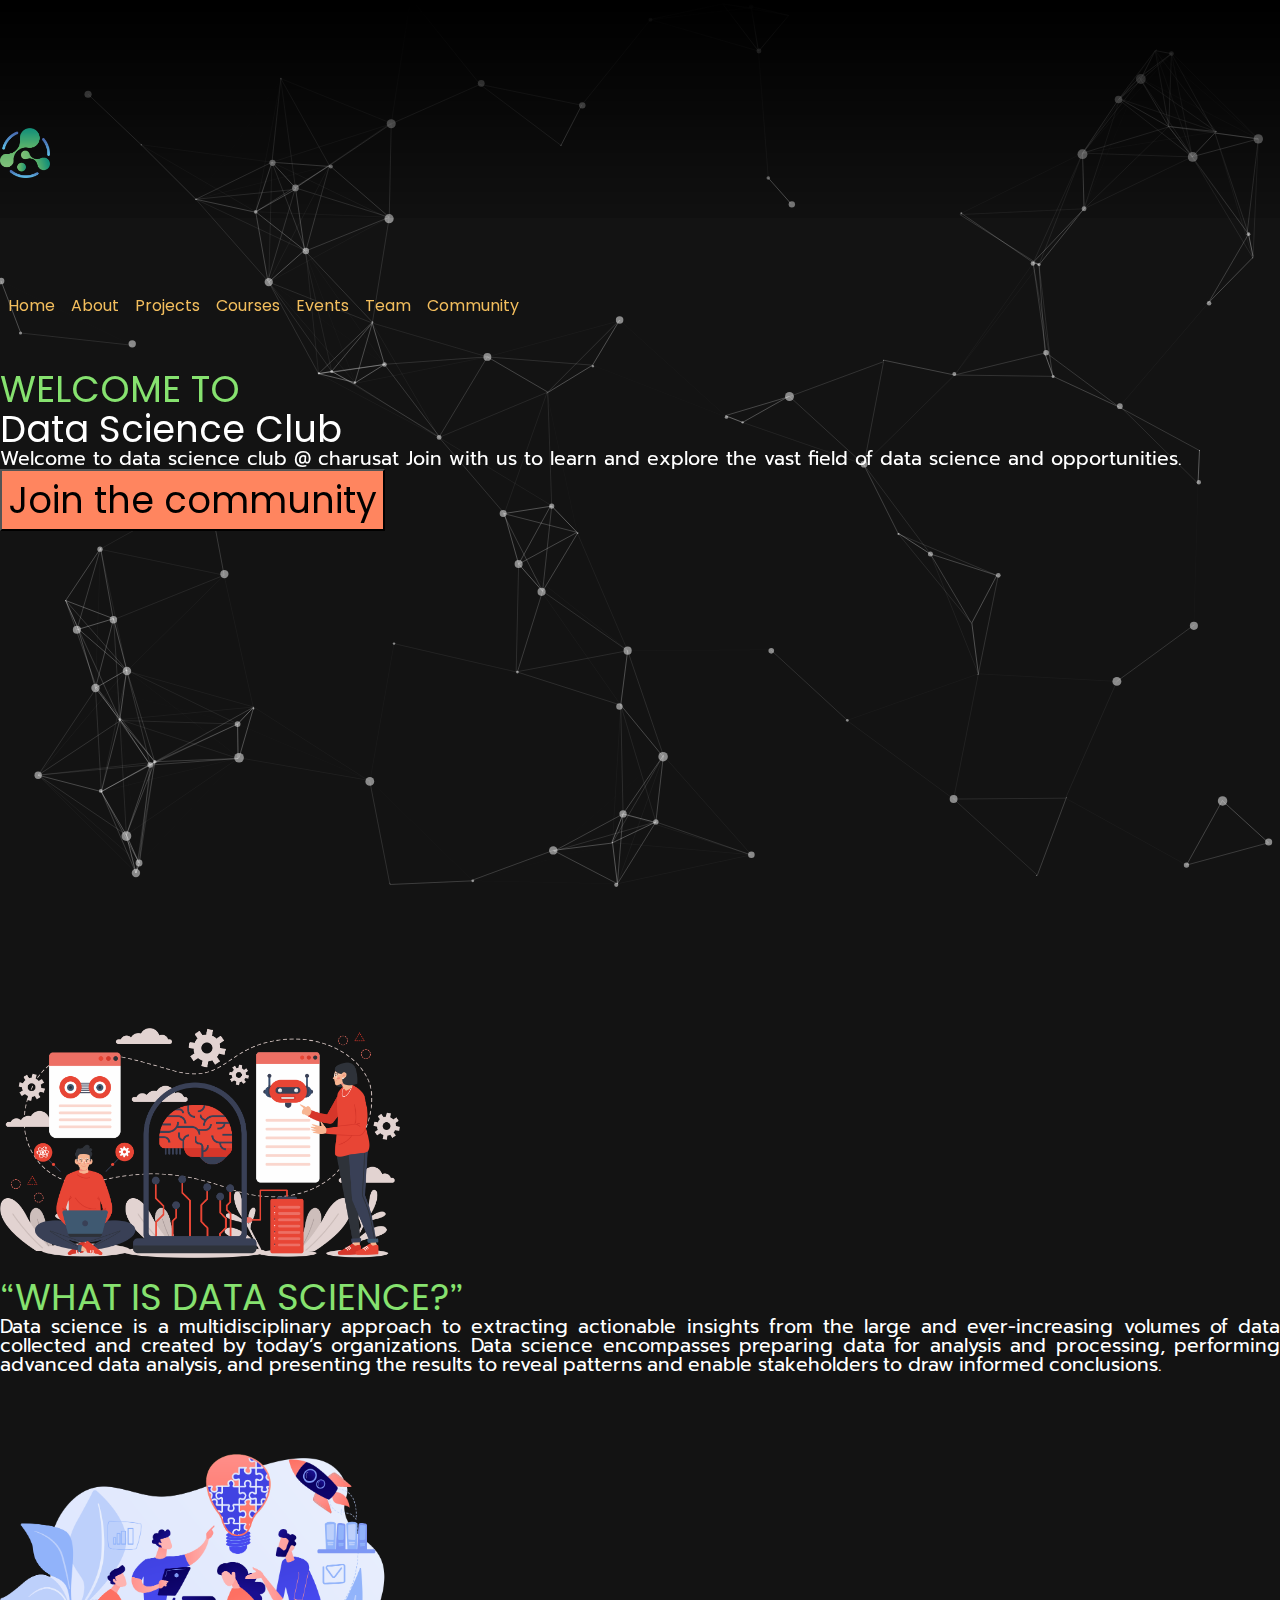
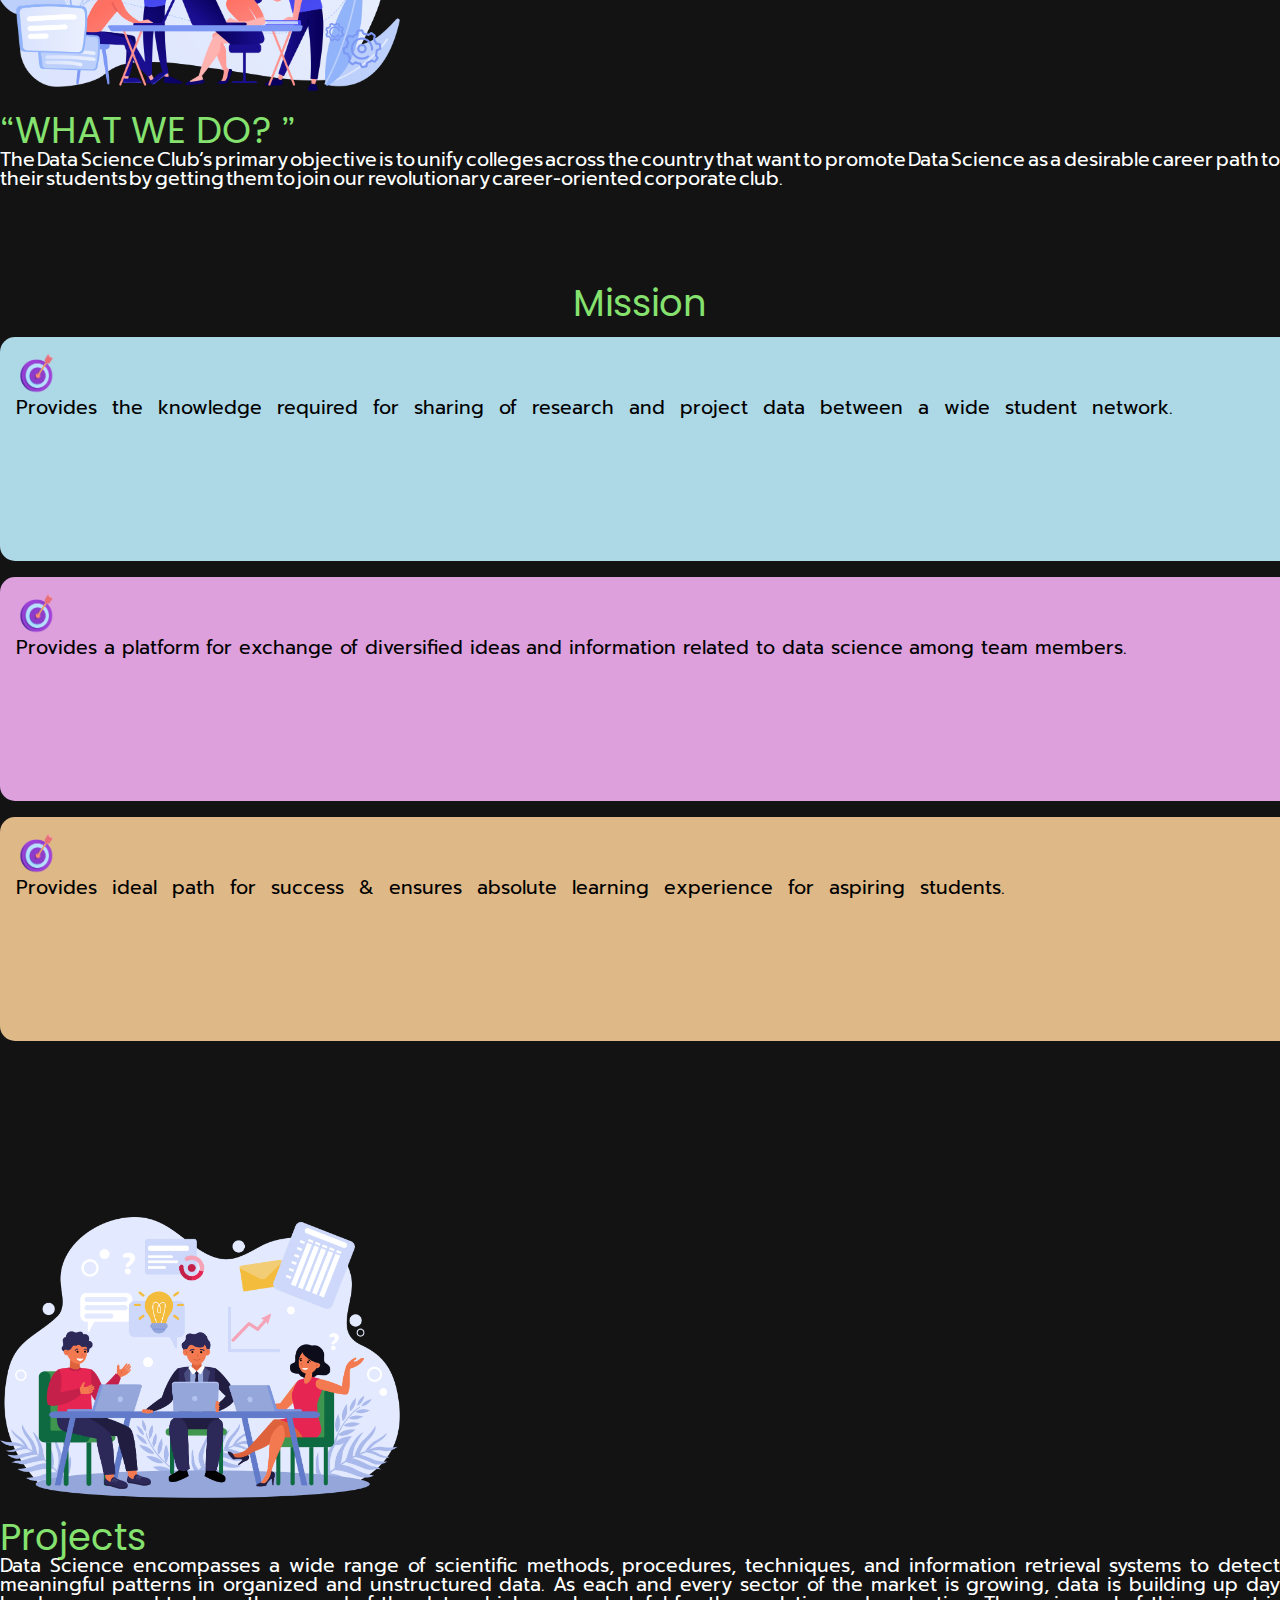
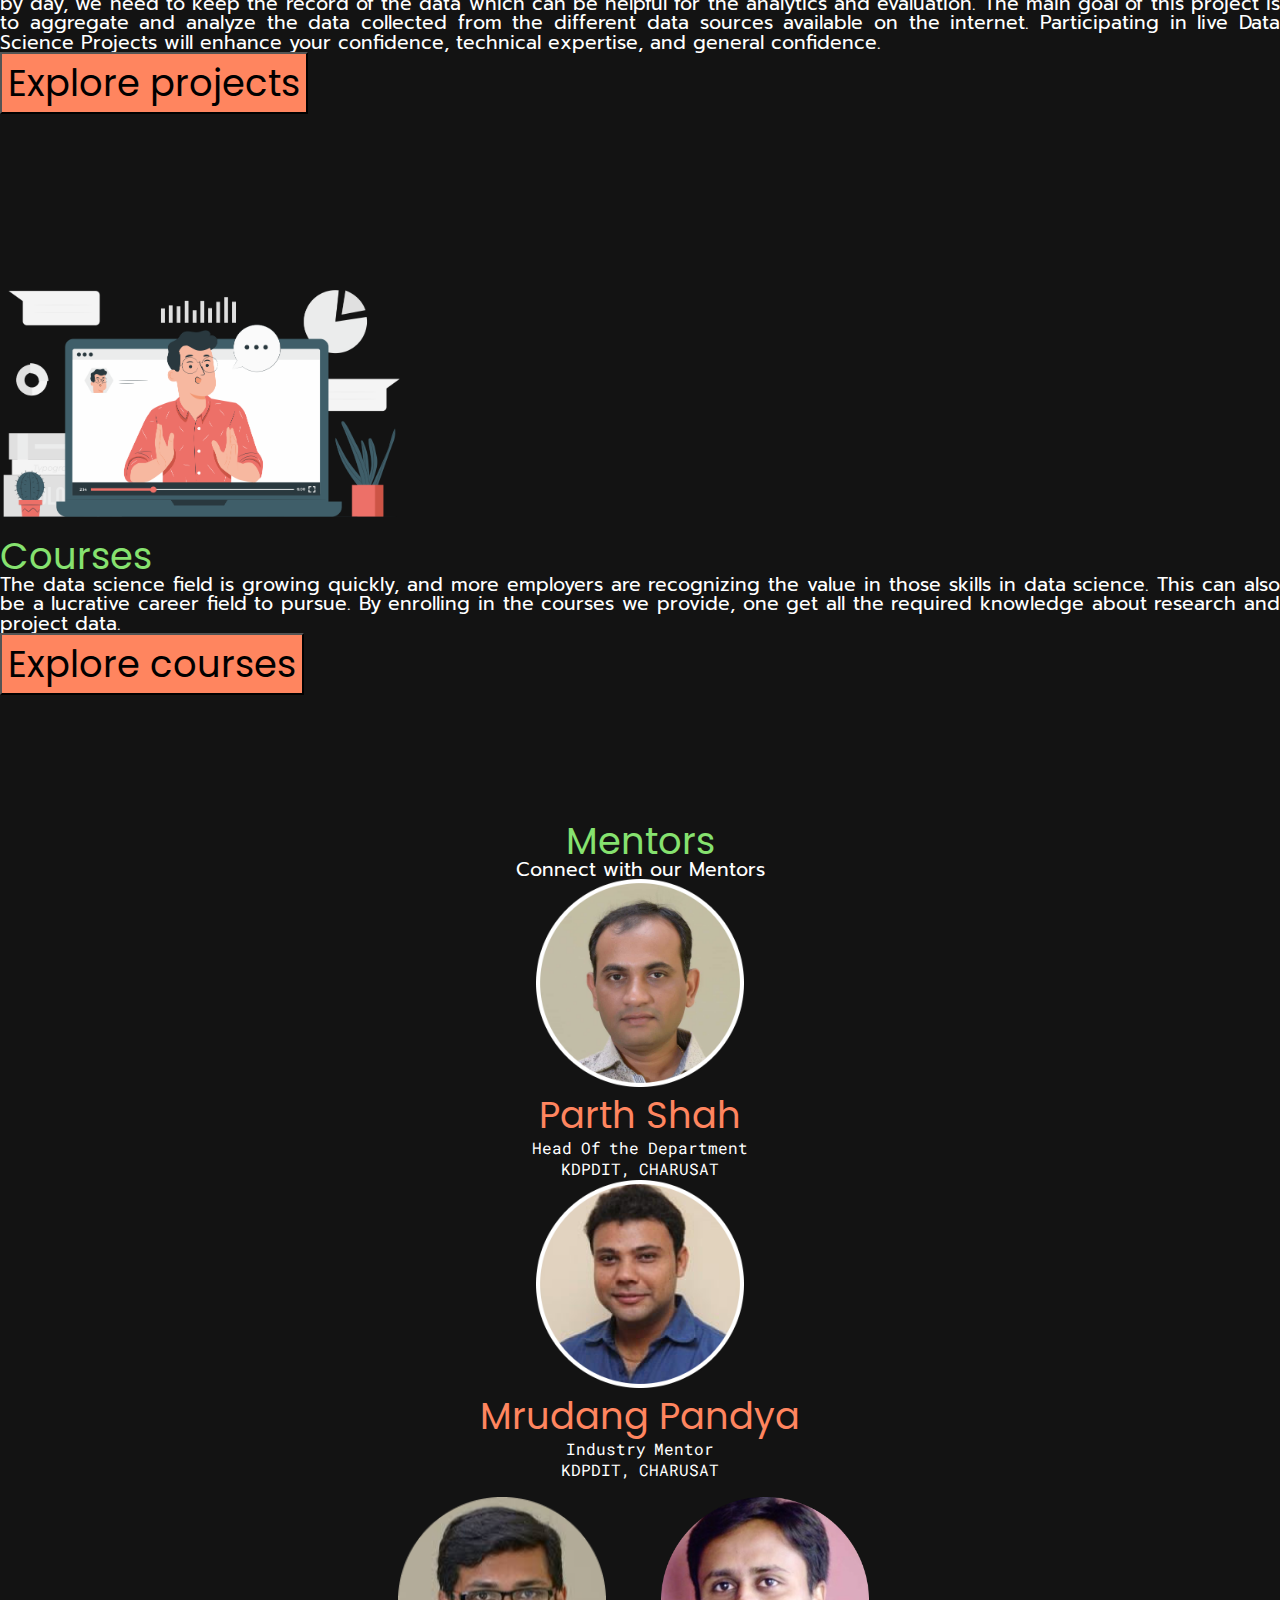
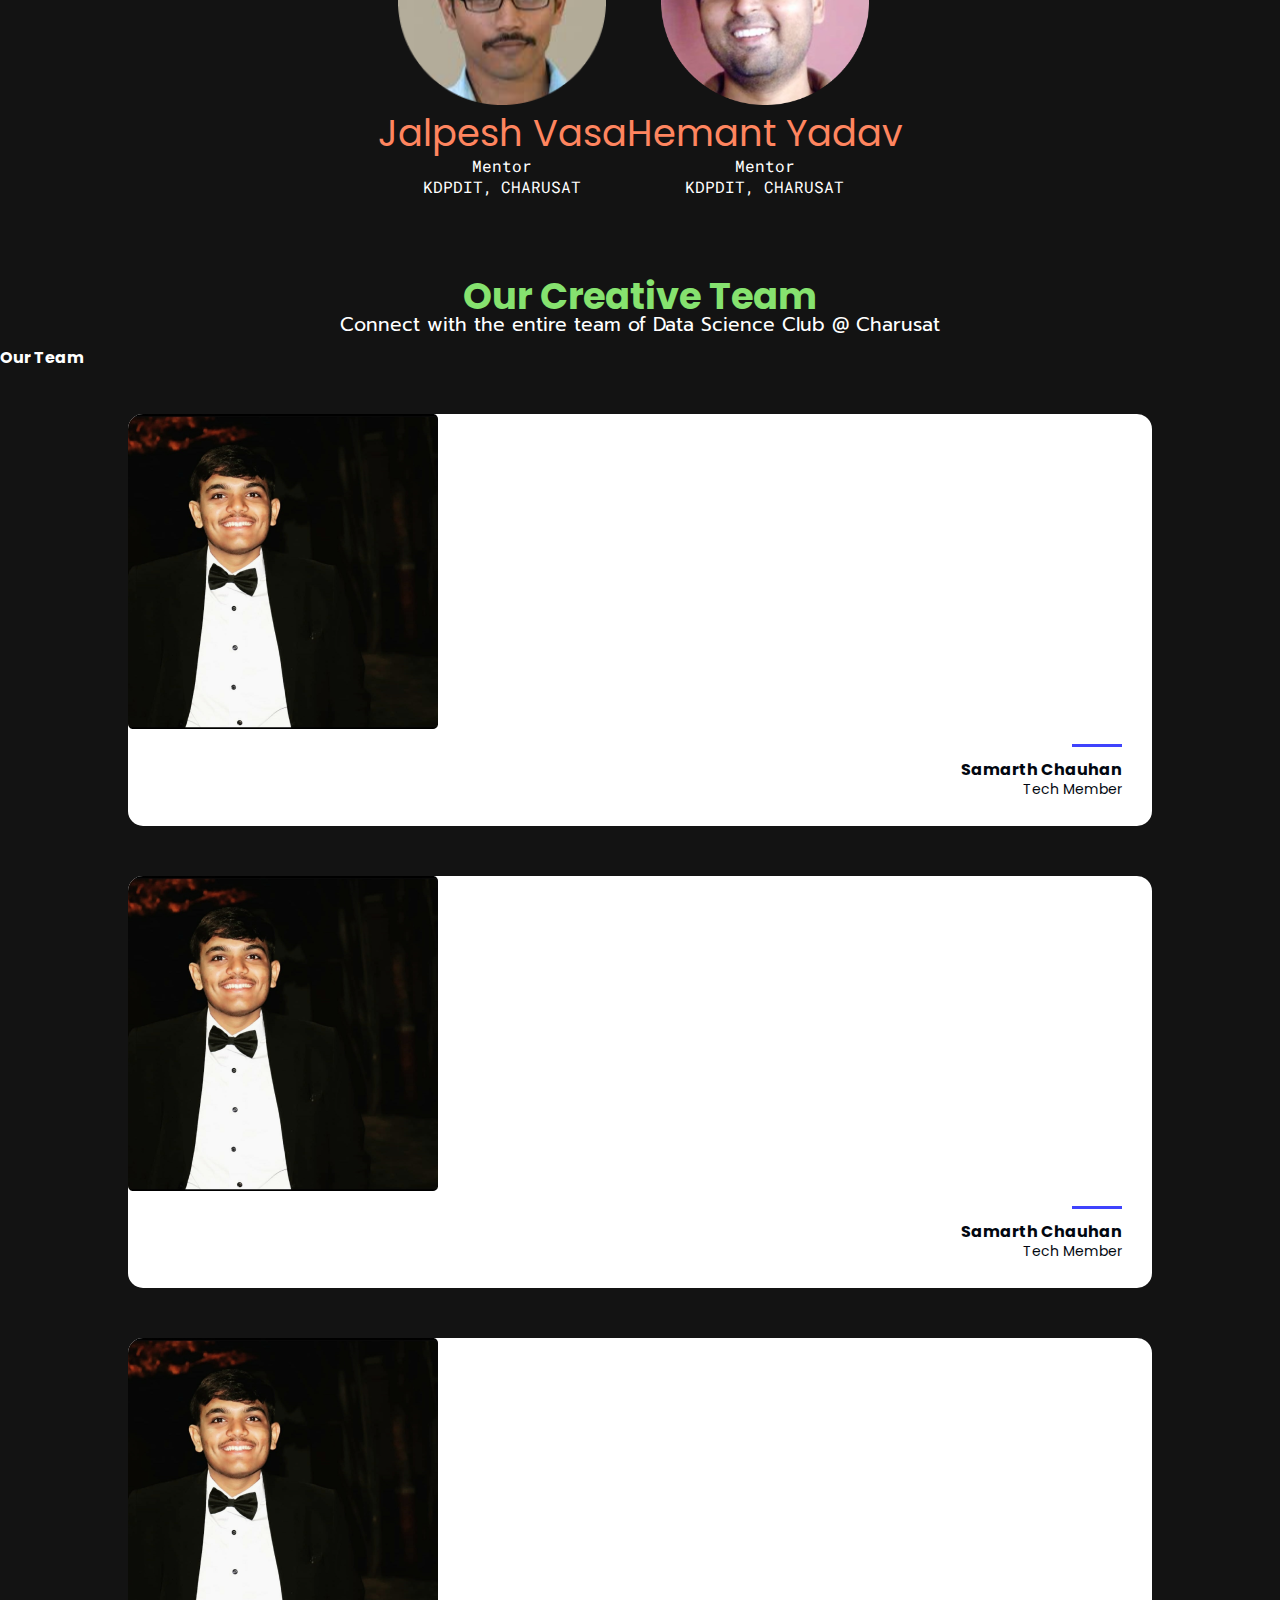
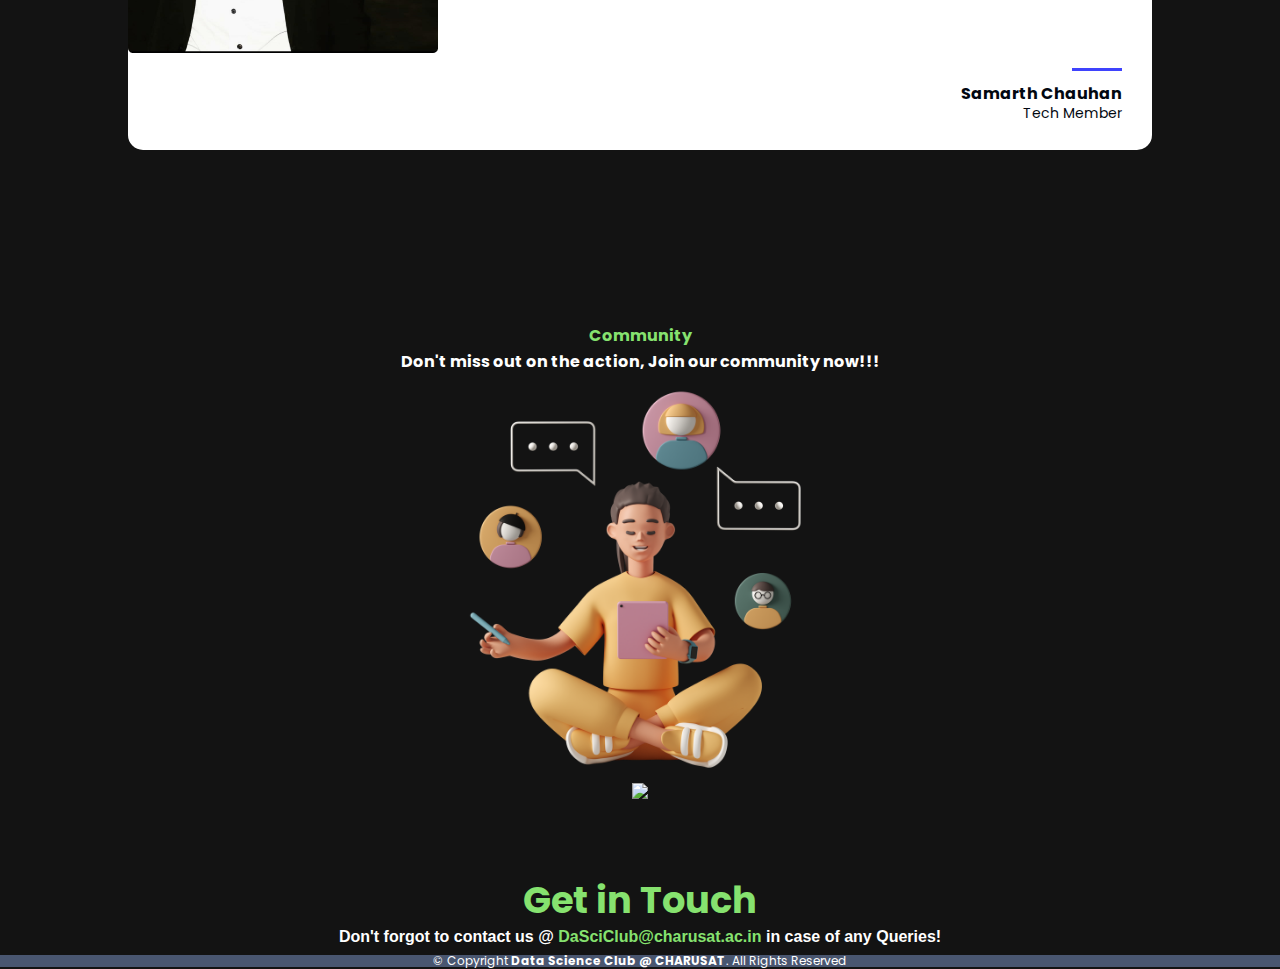
==== commit 4adaa2b1: "Add team members dynamically" ====
--- a/index.html
+++ b/index.html
@@ -5,7 +5,6 @@
     <meta http-equiv="X-UA-Compatible" content="IE=edge" />
     <meta name="viewport" content="width=device-width, initial-scale=1.0" />
     <title>Data Science Club | Charusat</title>
-
     <!--css-->
     <link href="css/style.css" rel="stylesheet" />
     <link href="css/particlestyle.css" rel="stylesheet" />
@@ -35,9 +34,19 @@
       crossorigin="anonymous"
       referrerpolicy="no-referrer"
     />
-    <link rel="shortcut icon" type="image/png" href="images/LogoWithoutText.png"/>
-    <link rel="stylesheet" href="https://maxcdn.bootstrapcdn.com/font-awesome/4.5.0/css/font-awesome.min.css">
-    <link href="https://fonts.googleapis.com/css?family=Merriweather:400,900,900i" rel="stylesheet">
+    <link
+      rel="shortcut icon"
+      type="image/png"
+      href="images/LogoWithoutText.png"
+    />
+    <link
+      rel="stylesheet"
+      href="https://maxcdn.bootstrapcdn.com/font-awesome/4.5.0/css/font-awesome.min.css"
+    />
+    <link
+      href="https://fonts.googleapis.com/css?family=Merriweather:400,900,900i"
+      rel="stylesheet"
+    />
   </head>
 
   <body class="bgcolor">
@@ -45,7 +54,10 @@
       <a href="#"><span class="fas fa-angel-up"></span></a>
     </div>
     <div id="particles-js"></div>
-    <nav class="navbar navbar-expand-lg  navbar-light bg-dark fixed-top" id="navbar" >
+    <nav
+      class="navbar navbar-expand-lg navbar-light bg-dark fixed-top"
+      id="navbar"
+    >
       <div class="container-fluid container d-flex">
         <a class="navbar-brand font1" style="font-size: 2rem" href="#">
           <img
@@ -55,9 +67,10 @@
             alt="Data Science Club"
         /></a>
         <button
-          class="navbar-toggler"s
+          class="navbar-toggler"
+          s
           id="navbar-toggler"
-          style="border: none;padding: 0px;"
+          style="border: none; padding: 0px"
           type="button"
           data-bs-toggle="collapse"
           data-bs-target="#navbarNav"
@@ -101,7 +114,6 @@
                 >
               </li>
             </div>
-
             <div class="col p-0">
               <li class="nav-item">
                 <a class="nav-link" href="#about"
@@ -128,7 +140,6 @@
                 >
               </li>
             </div>
-
             <div class="col p-0">
               <li class="nav-item">
                 <a class="nav-link" href="#projects"
@@ -161,7 +172,6 @@
                 ><span class="light-font">About</span></a
               >
             </li>
-
             <li class="nav-item">
               <a class="nav-link" href="#projects"
                 ><span class="light-font">Projects</span></a
@@ -191,7 +201,6 @@
         </div>
       </div>
     </nav>
-
     <section class="container" id="home">
       <div class="row justify-content-center align-items-center">
         <div class="col-md-6 p-0 m-0 d-flex justify-content-center">
@@ -213,7 +222,10 @@
             Welcome to data science club @ charusat Join with us to learn and
             explore the vast field of data science and opportunities.
           </p>
-          <a href="https://my.forms.app/datascienceclubcharusat/registration-form" target="_blank">
+          <a
+            href="https://my.forms.app/datascienceclubcharusat/registration-form"
+            target="_blank"
+          >
             <button type="button" class="btn font1 mt-2 project-btn">
               Join the community<i
                 class="uil uil-external-link-alt ms-2"
@@ -224,7 +236,6 @@
         </div>
       </div>
     </section>
-
     <section id="about">
       <div class="container bgcolor" style="padding-top: 5rem">
         <div class="row">
@@ -270,7 +281,6 @@
           </div>
         </div>
       </div>
-
       <div class="container" style="padding-top: 5rem">
         <div class="row flex-row-reverse">
           <div
@@ -312,7 +322,6 @@
         </div>
       </div>
     </section>
-
     <section id="mission">
       <div class="contact-imfo-box">
         <div class="container">
@@ -412,7 +421,6 @@
         </div>
       </div>
     </section>
-
     <section id="projects">
       <div class="container" style="padding-top: 5rem">
         <div class="row">
@@ -439,10 +447,16 @@
               class="paragraphfont p-0 m-0"
               style="white-space: normal; text-align: justify"
             >
-            Data Science encompasses a wide range of scientific methods, procedures, techniques, and information retrieval systems to detect meaningful patterns in organized and unstructured data.
-            As each and every sector of the market is growing, data is building up day by day, we need to keep the record of the data which can be helpful for the analytics and evaluation.
-            The main goal of this project is to aggregate and analyze the data collected from the different data sources available on the internet.
-            Participating in live Data Science Projects will enhance your confidence, technical expertise, and general confidence.
+              Data Science encompasses a wide range of scientific methods,
+              procedures, techniques, and information retrieval systems to
+              detect meaningful patterns in organized and unstructured data. As
+              each and every sector of the market is growing, data is building
+              up day by day, we need to keep the record of the data which can be
+              helpful for the analytics and evaluation. The main goal of this
+              project is to aggregate and analyze the data collected from the
+              different data sources available on the internet. Participating in
+              live Data Science Projects will enhance your confidence, technical
+              expertise, and general confidence.
             </p>
             <a href="projects.html">
               <button type="button" class="btn font1 mt-2 project-btn">
@@ -456,7 +470,6 @@
         </div>
       </div>
     </section>
-
     <section id="courses">
       <div class="container" id="courses" style="padding-top: 5rem">
         <div class="row flex-row-reverse">
@@ -516,7 +529,6 @@
           </div>
         </div>
         <!-- Mentor -->
-
         <div class="row">
           <div class="col-md-6 d-flex justify-content-center p-0">
             <div>
@@ -530,7 +542,7 @@
                 <span class="font2">Head Of the Department</span>
                 <br />
                 <span class="font2">KDPDIT, CHARUSAT</span>
-                <div class="social"> 
+                <div class="social">
                   <a
                     href="https://www.linkedin.com/in/dr-parth-shah-ba7ba842"
                     target="_blank"
@@ -563,10 +575,11 @@
             </div>
           </div>
         </div>
-
-        <br>
-        
-        <div class="secondrow" style="width: 100%;display: flex;justify-content: center;">
+        <br />
+        <div
+          class="secondrow"
+          style="width: 100%; display: flex; justify-content: center"
+        >
           <div class="col-md-6 d-flex justify-content-center p-0">
             <div>
               <center style="line-height: 1.25">
@@ -612,8 +625,8 @@
             </div>
           </div>
         </div>
+      </div>
     </section>
-
     <section id="team">
       <div class="container">
         <div class="row">
@@ -649,335 +662,10 @@
               </div>
             </div>
           </div>
-
           <div class="row">
-            <div class="responsive">
-              <!-- Web Developers -->
-
-              <div class="col-12 col-sm-6 col-lg-3">
-                <div
-                  class="single_advisor_profile wow fadeInUp"
-                  data-wow-delay="0.5s"
-                  style="
-                    visibility: visible;
-                    animation-delay: 0.5s;
-                    animation-name: fadeInUp;
-                  "
-                >
-                  <!-- Profile Picture-->
-                  <div class="advisor_thumb">
-                    <img src="images/lead-1.png" alt="" />
-                    <!-- Social Info-->
-                    <div class="social-info">
-                      <a
-                      href="https://www.linkedin.com/in/zeel-amrutiya-5a03b0203/"><i class="uil uil-linkedin"
-                        style="font-size: 1.5rem !important"></i></a>
-                    </div>
-                  </div>
-                  <!-- Team Details-->
-                  <div class="single_advisor_details_info">
-                    <h6>Zeel Amrutiya</h6>
-                    <p class="designation">Lead</p>
-                  </div>
-                </div>
-              </div>
-
-              <div class="col-12 col-sm-6 col-lg-3">
-                <div
-                  class="single_advisor_profile wow fadeInUp"
-                  data-wow-delay="0.5s"
-                  style="
-                    visibility: visible;
-                    animation-delay: 0.5s;
-                    animation-name: fadeInUp;
-                  "
-                >
-                  <!-- Profile Picture-->
-                  <div class="advisor_thumb">
-                    <img src="images/co-lead-1.png" alt="" />
-                    <!-- Social Info-->
-                    <div class="social-info">
-                      <a
-                      href="https://www.linkedin.com/in/ayush-ghadiya-8982581a9/"><i class="uil uil-linkedin"
-                        style="font-size: 1.5rem !important"></i></a>
-                    </div>
-                  </div>
-                  <!-- Team Details-->
-                  <div class="single_advisor_details_info">
-                    <h6>Aayush Ghadiya</h6>
-                    <p class="designation">Co-Lead</p>
-                  </div>
-                </div>
-              </div>
-
-              <div class="col-12 col-sm-6 col-lg-3">
-                <div
-                  class="single_advisor_profile wow fadeInUp"
-                  data-wow-delay="0.5s"
-                  style="
-                    visibility: visible;
-                    animation-delay: 0.5s;
-                    animation-name: fadeInUp;
-                  "
-                >
-                  <!-- Profile Picture-->
-                  <div class="advisor_thumb">
-                    <img src="images/co-lead-2.png" alt="" />
-                    <!-- Social Info-->
-                    <div class="social-info">
-                      <a
-                      href="https://www.linkedin.com/in/megha-goriya-067/"><i class="uil uil-linkedin"
-                        style="font-size: 1.5rem !important"></i></a>
-                    </div>
-                  </div>
-                  <!-- Team Details-->
-                  <div class="single_advisor_details_info">
-                    <h6>Megha Goriya</h6>
-                    <p class="designation">Co-Lead</p>
-                  </div>
-                </div>
-              </div>
-
-              <div class="col-12 col-sm-6 col-lg-3">
-                <div
-                  class="single_advisor_profile wow fadeInUp"
-                  data-wow-delay="0.5s"
-                  style="
-                    visibility: visible;
-                    animation-delay: 0.5s;
-                    animation-name: fadeInUp;
-                  "
-                >
-                  <!-- Profile Picture-->
-                  <div class="advisor_thumb">
-                    <img src="images/Jhanvi.png" alt="" />
-                    <!-- Social Info-->
-                    <div class="social-info">
-                      <a
-                      href="https://www.linkedin.com/in/jhanvi-shah-99b98b165/"><i class="uil uil-linkedin"
-                        style="font-size: 1.5rem !important"></i></a>
-                    </div>
-                  </div>
-                  <!-- Team Details-->
-                  <div class="single_advisor_details_info">
-                    <h6>Jhanvi Shah</h6>
-                    <p class="designation">ML Team</p>
-                  </div>
-                </div>
-              </div>
-
-              <div class="col-xl-auto">
-                <div
-                  class="single_advisor_profile wow fadeInUp"
-                  data-wow-delay="0.4s"
-                  style="
-                    visibility: visible;
-                    animation-delay: 0.4s;
-                    animation-name: fadeInUp;
-                  "
-                >
-                  <!-- Team Thumb-->
-                  <div class="advisor_thumb">
-                    <img
-                      src="images/web-dev-2.png"
-                      height="316px"
-                      width="auto"
-                      alt=""
-                    />
-                    <!-- Social Info-->
-                    <div class="social-info">
-                      <a
-                      href="https://www.linkedin.com/in/nishit-patel03/"><i class="uil uil-linkedin"
-                        style="font-size: 1.5rem !important"></i></a>
-                    </div>
-                  </div>
-                  <!-- Put Your Name Down Here-->
-                  <div class="single_advisor_details_info">
-                    <h6>Nishit Patel</h6>
-                    <p class="designation">Web Developer</p>
-                  </div>
-                </div>
-              </div>
-
-              <div class="col-8 col-sm-6 col-lg-3">
-                <div
-                  class="single_advisor_profile wow fadeInUp"
-                  data-wow-delay="0.5s"
-                  style="
-                    visibility: visible;
-                    animation-delay: 0.5s;
-                    animation-name: fadeInUp;
-                  "
-                >
-                  <!-- Profile Picture-->
-                  <div class="advisor_thumb">
-                    <img src="images/web-dev-3.png" alt="" />
-                    <!-- Social Info-->
-                    <div class="social-info">
-                      <a
-                      href="https://www.linkedin.com/in/shreymakwana4273/"><i class="uil uil-linkedin"
-                        style="font-size: 1.5rem !important"></i></a>
-                    </div>
-                  </div>
-                  <!-- Team Details-->
-                  <div class="single_advisor_details_info">
-                    <h6>Shrey Makwana</h6>
-                    <p class="designation">Web Developer</p>
-                  </div>
-                </div>
-              </div>
-
-              <div class="col-3 col-sm-3 col-lg-3">
-                <div
-                  class="single_advisor_profile wow fadeInUp"
-                  data-wow-delay="0.5s"
-                  style="
-                    visibility: visible;
-                    animation-delay: 0.5s;
-                    animation-name: fadeInUp;
-                  "
-                >
-                  <!-- Profile Picture-->
-                  <div class="advisor_thumb">
-                    <img src="images/web-dev-1.png" alt="" />
-                    <!-- Social Info-->
-                    <div class="social-info">
-                      <a
-                      href="https://www.linkedin.com/in/vitantarpara19/"><i class="uil uil-linkedin"
-                        style="font-size: 1.5rem !important"></i></a>
-                    </div>
-                  </div>
-                  <!-- Team Details-->
-                  <div class="single_advisor_details_info">
-                    <h6>Vitan Tarpara</h6>
-                    <p class="designation">Web Developer</p>
-                  </div>
-                </div>
-              </div>
-
-              <div class="col-12 col-sm-6 col-lg-3">
-                <div
-                  class="single_advisor_profile wow fadeInUp"
-                  data-wow-delay="0.5s"
-                  style="
-                    visibility: visible;
-                    animation-delay: 0.5s;
-                    animation-name: fadeInUp;
-                  "
-                >
-                  <!-- Profile Picture-->
-                  <div class="advisor_thumb">
-                    <img src="images/content-writer 1.png" alt="" />
-                    <!-- Social Info-->
-                    <div class="social-info">
-                      <a
-                      href="https://www.linkedin.com/in/omshree-butani-51043320a/"><i class="uil uil-linkedin"
-                        style="font-size: 1.5rem !important"></i></a>
-                    </div>
-                  </div>
-                  <!-- Team Details-->
-                  <div class="single_advisor_details_info">
-                    <h6>Omshree Butani</h6>
-                    <p class="designation">Content-Writer</p>
-                  </div>
-                </div>
-              </div>
-
-              <div class="col-12 col-sm-6 col-lg-3">
-                <div
-                  class="single_advisor_profile wow fadeInUp"
-                  data-wow-delay="0.5s"
-                  style="
-                    visibility: visible;
-                    animation-delay: 0.5s;
-                    animation-name: fadeInUp;
-                  "
-                >
-                  <!-- Profile Picture-->
-                  <div class="advisor_thumb">
-                    <img src="images/member9.jpeg" alt="" />
-                    <!-- Social Info-->
-                    <div class="social-info">
-                      <a
-                      href="https://in.linkedin.com/in/drashti-jhaveri-4211861b2"><i class="uil uil-linkedin"
-                        style="font-size: 1.5rem !important"></i></a>
-                    </div>
-                  </div>
-
-                  <!-- Team Details-->
-                  <div class="single_advisor_details_info">
-                    <h6>Drashti Jhaveri</h6>
-                    <p class="designation">Graphic-Designer</p>
-                  </div>
-                </div>
-              </div>
-
-              <div class="col-12 col-sm-6 col-lg-3">
-                <div
-                  class="single_advisor_profile wow fadeInUp"
-                  data-wow-delay="0.5s"
-                  style="
-                    visibility: visible;
-                    animation-delay: 0.5s;
-                    animation-name: fadeInUp;
-                  "
-                >
-                  <!-- Profile Picture-->
-                  <div class="advisor_thumb">
-                    <img src="images/member1.jpg" alt="" />
-                    <!-- Social Info-->
-                    <div class="social-info">
-                      <a
-                      href="https://www.linkedin.com/in/malav-champaneria-3152b41b6/"><i class="uil uil-linkedin"
-                        style="font-size: 1.5rem !important"></i></a>
-                    </div>
-                  </div>
-                  <!-- Team Details-->
-                  <div class="single_advisor_details_info">
-                    <h6>Malav Champaneria</h6>
-                    <p class="designation">Member</p>
-                  </div>
-                </div>
-              </div>
-
-
-
-              <div class="col-12 col-sm-6 col-lg-3">
-                <div
-                  class="single_advisor_profile wow fadeInUp"
-                  data-wow-delay="0.5s"
-                  style="
-                    visibility: visible;
-                    animation-delay: 0.5s;
-                    animation-name: fadeInUp;
-                  "
-                >
-                  <!-- Profile Picture-->
-                  <div class="advisor_thumb">
-                    <img src="images/member2.jpg" alt="" />
-                    <!-- Social Info-->
-                    <div class="social-info">
-                      <a
-                      href="https://www.linkedin.com/in/jiten-bhalavat-812603209"><i class="uil uil-linkedin"
-                        style="font-size: 1.5rem !important"></i></a>
-                    </div>
-                  </div>
-                  <!-- Team Details-->
-                  <div class="single_advisor_details_info">
-                    <h6>Jiten Bhalavat</h6>
-                    <p class="designation">Member</p>
-                  </div>
-                </div>
-              </div>
-
-
-
-
-
-            </div>
-          </div>
-        </div>
-
+            <div class="responsive" id="memberContainer"></div>
+          </div>
+        </div>
         <!-- End Of Team -->
       </div>
     </section>
@@ -1003,26 +691,19 @@
               </ul>
             </div>
             <div class="col-md-6">
-              <img
-                  src="images/communityimg.png"
-                  style="width: 25rem;"
-              />
+              <img src="images/communityimg.png" style="width: 25rem" />
             </div>
             <div class="col-md-6 align-self-center">
               <a href="https://discord.gg/QuCnNXVCdA" target="_blank"
-                ><img style="width: 15rem;"
+                ><img
+                  style="width: 15rem"
                   src="https://img.icons8.com/color/240/000000/discord--v2.png"
               /></a>
-
-            </div>
-
-
-
+            </div>
           </div>
         </div>
       </center>
     </section>
-
     <section id="getintouch">
       <center>
         <!-- <div class="skewed"></div> -->
@@ -1030,7 +711,7 @@
           <!-- <div class="wave"></div> -->
           <div class="row gy-2 justify-content-center">
             <div id="headings" class="col-md-12">
-              <h1 class="font1" style="color: #86E26F;">Get in Touch</h1>
+              <h1 class="font1" style="color: #86e26f">Get in Touch</h1>
             </div>
           </div>
           <div class="row justify-content-center">
@@ -1038,24 +719,23 @@
               <ul class="communitylist">
                 <li>
                   <h3>
-                    Don't forgot to contact us @ <a style="text-decoration: none; color: #86E26F;" href="mailto:dasciclub@charusat.ac.in">DaSciClub@charusat.ac.in</a> in case of any Queries!
+                    Don't forgot to contact us @
+                    <a
+                      style="text-decoration: none; color: #86e26f"
+                      href="mailto:dasciclub@charusat.ac.in"
+                      >DaSciClub@charusat.ac.in</a
+                    >
+                    in case of any Queries!
                   </h3>
                 </li>
               </ul>
             </div>
-
-
-
-
           </div>
         </div>
       </center>
     </section>
-
-<!-- Back to top button -->
-
+    <!-- Back to top button -->
     <a id="button"></a>
-
     <!-- scripts -->
     <footer>
       <center>
@@ -1068,7 +748,6 @@
         </div>
       </center>
     </footer>
-
     <script src="js/script.js"></script>
     <script src="vendors/particles.js"></script>
     <script src="vendors/app.js"></script>
@@ -1079,6 +758,8 @@
       crossorigin="anonymous"
       referrerpolicy="no-referrer"
     ></script>
+    <script src="js/teams.js"></script>
+
     <script type="text/javascript">
       $(".responsive").slick({
         dots: true,
@@ -1112,7 +793,7 @@
             settings: {
               slidesToShow: 1,
               slidesToScroll: 1,
-              arrows:false
+              arrows: false,
             },
           },
           // You can unslick at a given breakpoint now by adding:
@@ -1121,43 +802,37 @@
         ],
       });
 
-      var btn = $('#button');
-      $(window).scroll(function()
-      {
-        if ($(window).scrollTop() > 300)
-        {
-          btn.addClass('show');
-        } else
-        {
-          btn.removeClass('show');
+      var btn = $("#button");
+      $(window).scroll(function () {
+        if ($(window).scrollTop() > 300) {
+          btn.addClass("show");
+        } else {
+          btn.removeClass("show");
+        }
+      });
+
+      window.onscroll = function () {
+        myFunction();
+      };
+
+      var navlist = document.getElementById("navbar-toggler");
+      var sticky = navlist.offsetTop;
+
+      /* Function to stick the nav bar */
+      function myFunction() {
+        if (window.pageYOffset >= sticky) {
+          navlist.classList.add("sticky");
+        } else {
+          navlist.classList.remove("sticky");
         }
       }
-    );
-
-
-
-    window.onscroll = function() {myFunction()};
-
-    var navlist = document.getElementById("navbar-toggler");
-    var sticky = navlist.offsetTop;
-
-    /* Function to stick the nav bar */
-    function myFunction() {
-        if (window.pageYOffset >= sticky) {
-            navlist.classList.add("sticky")
-        }
-        else {
-            navlist.classList.remove("sticky");
-        }
-    }
-
-btn.on('click', function(e) {
-  e.preventDefault();
-  $('html, body').animate({scrollTop:0}, '300');
-});
-
-
+
+      btn.on("click", function (e) {
+        e.preventDefault();
+        $("html, body").animate({ scrollTop: 0 }, "300");
+      });
     </script>
+
     <!-- JavaScript Bundle with Popper -->
     <script
       src="https://cdn.jsdelivr.net/npm/bootstrap@5.1.3/dist/js/bootstrap.bundle.min.js"
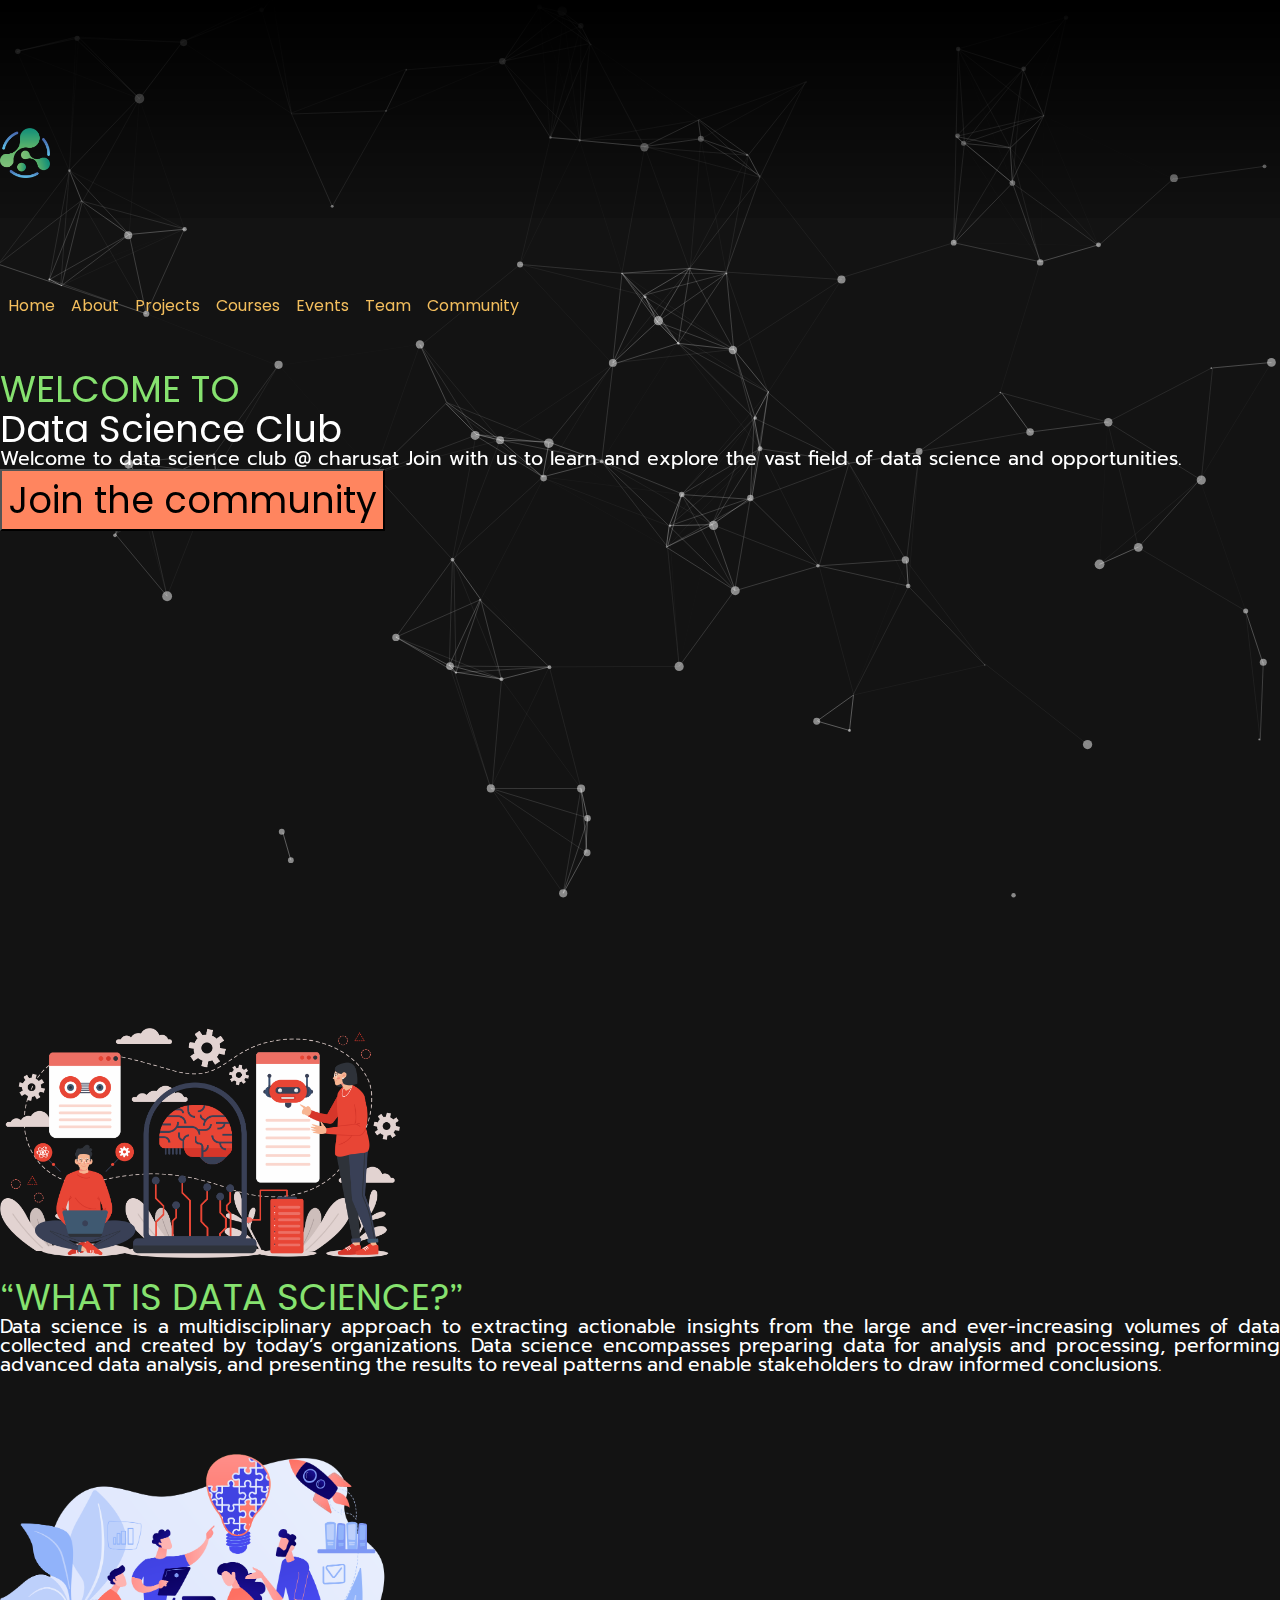
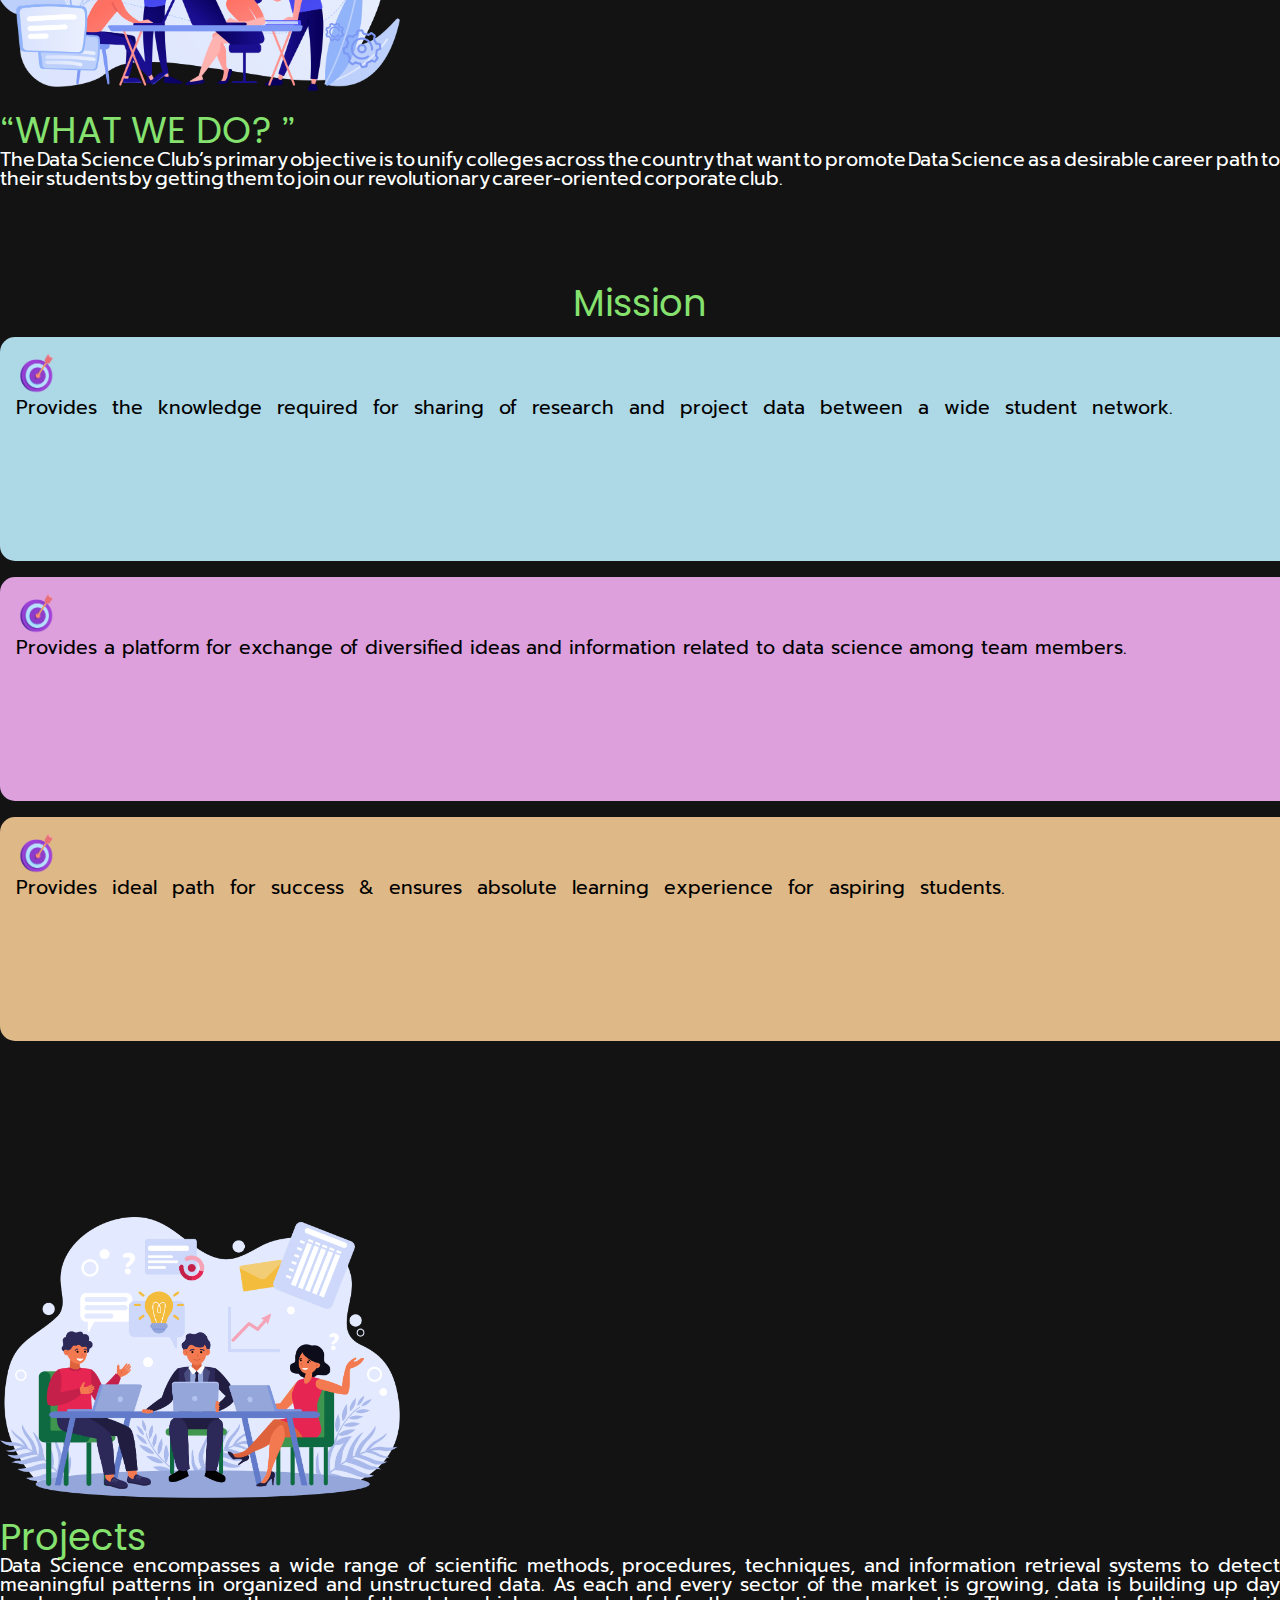
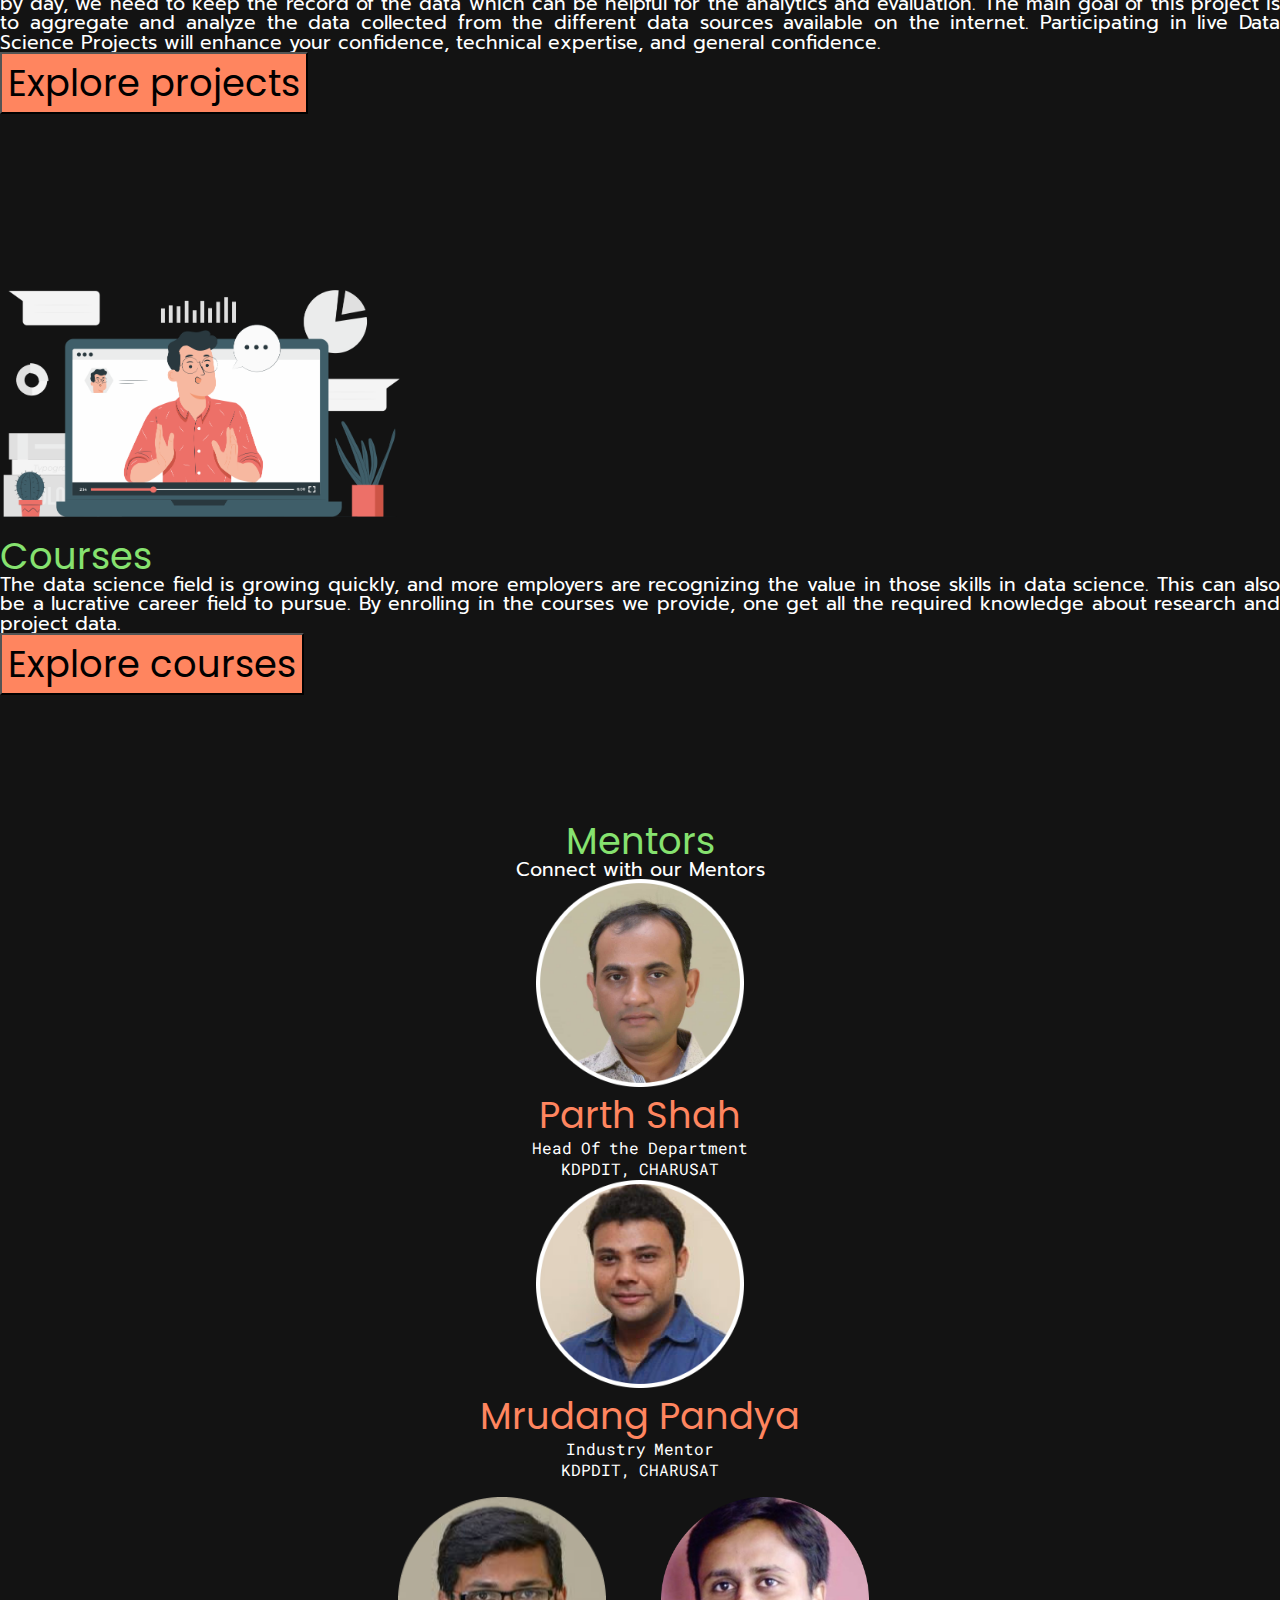
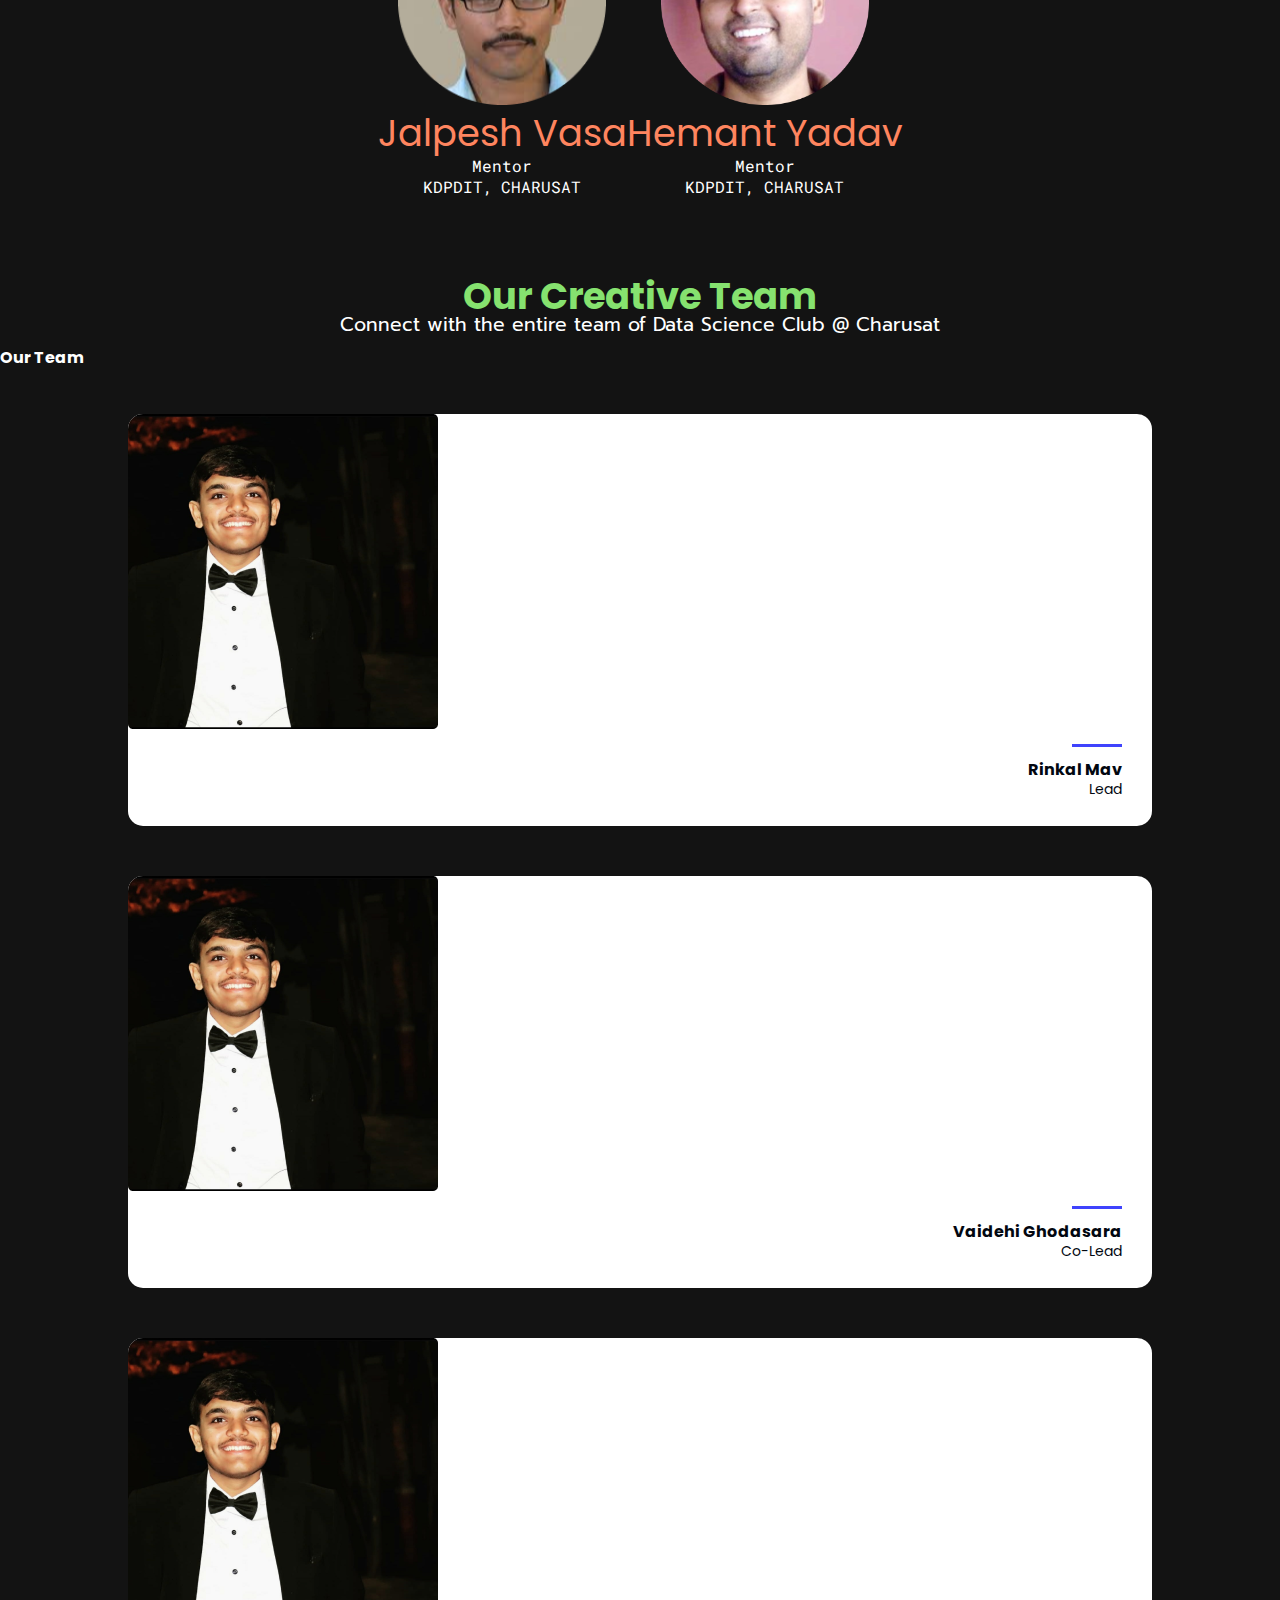
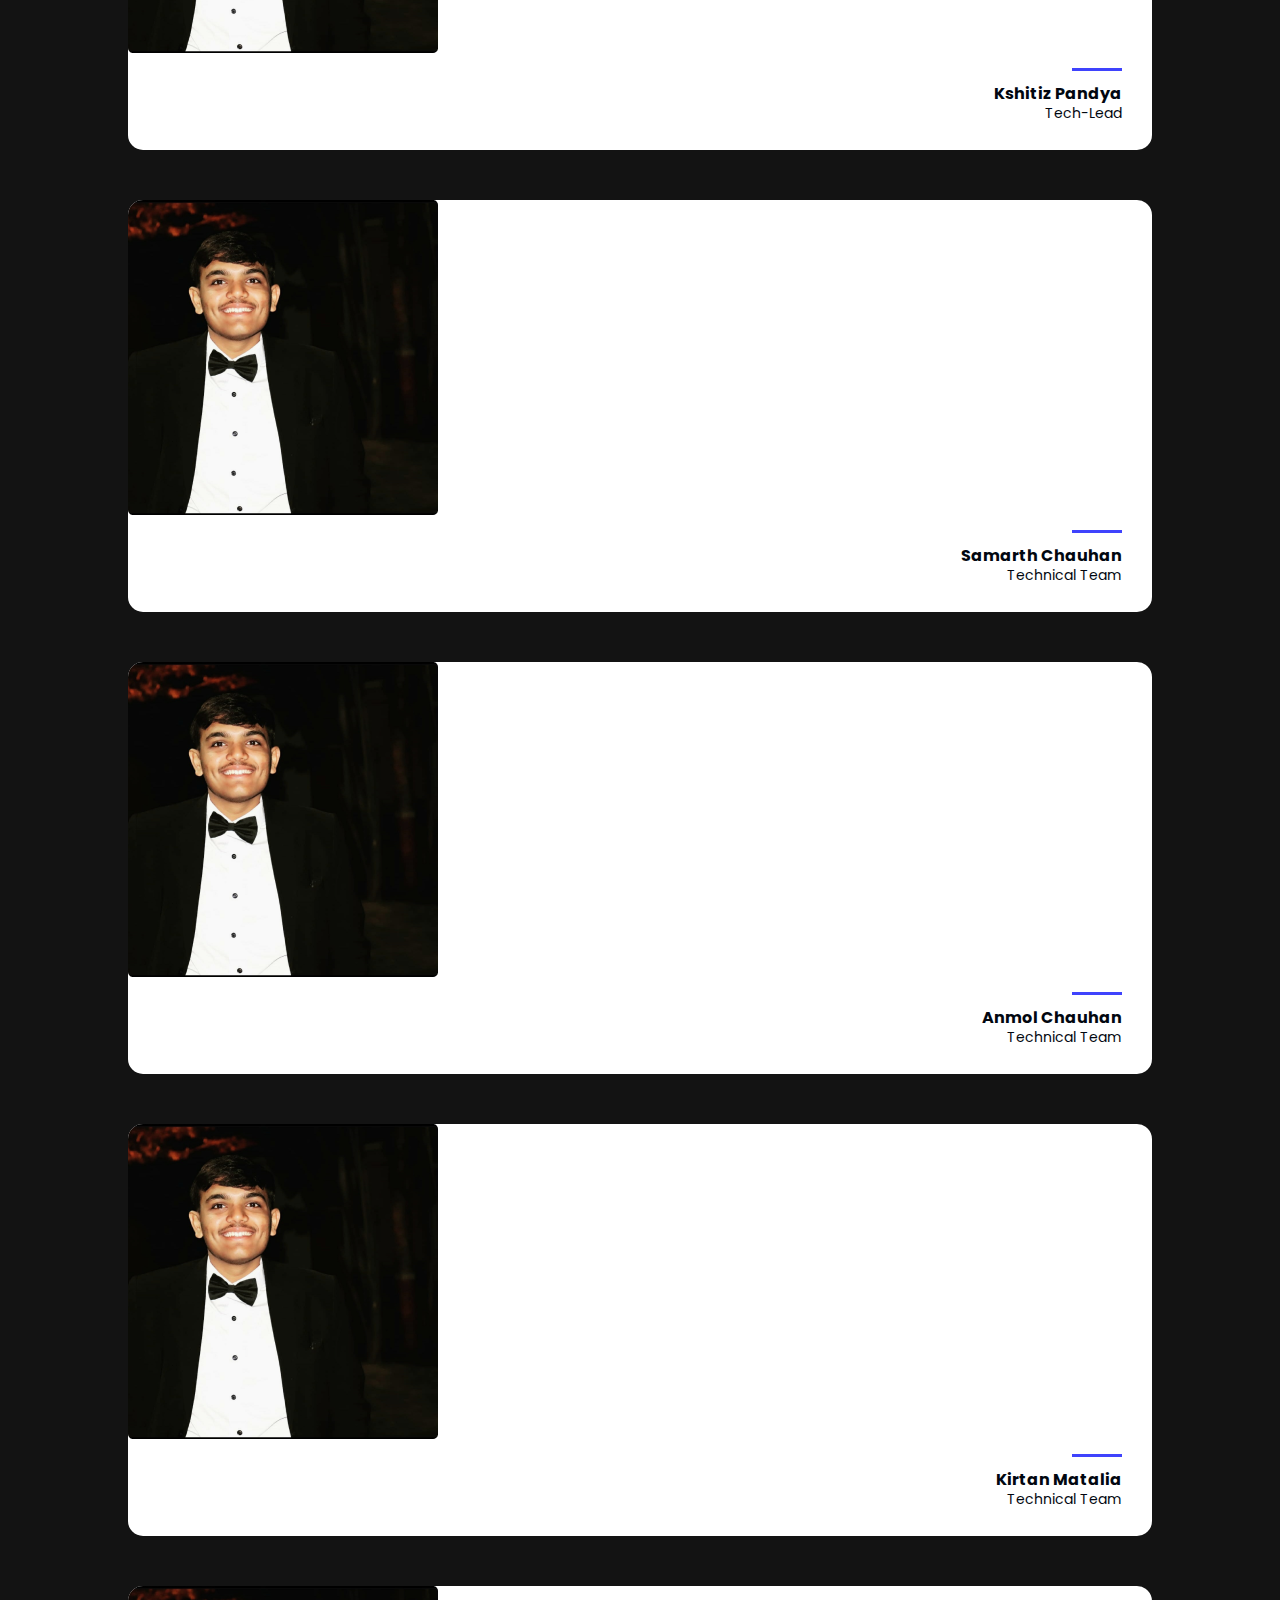
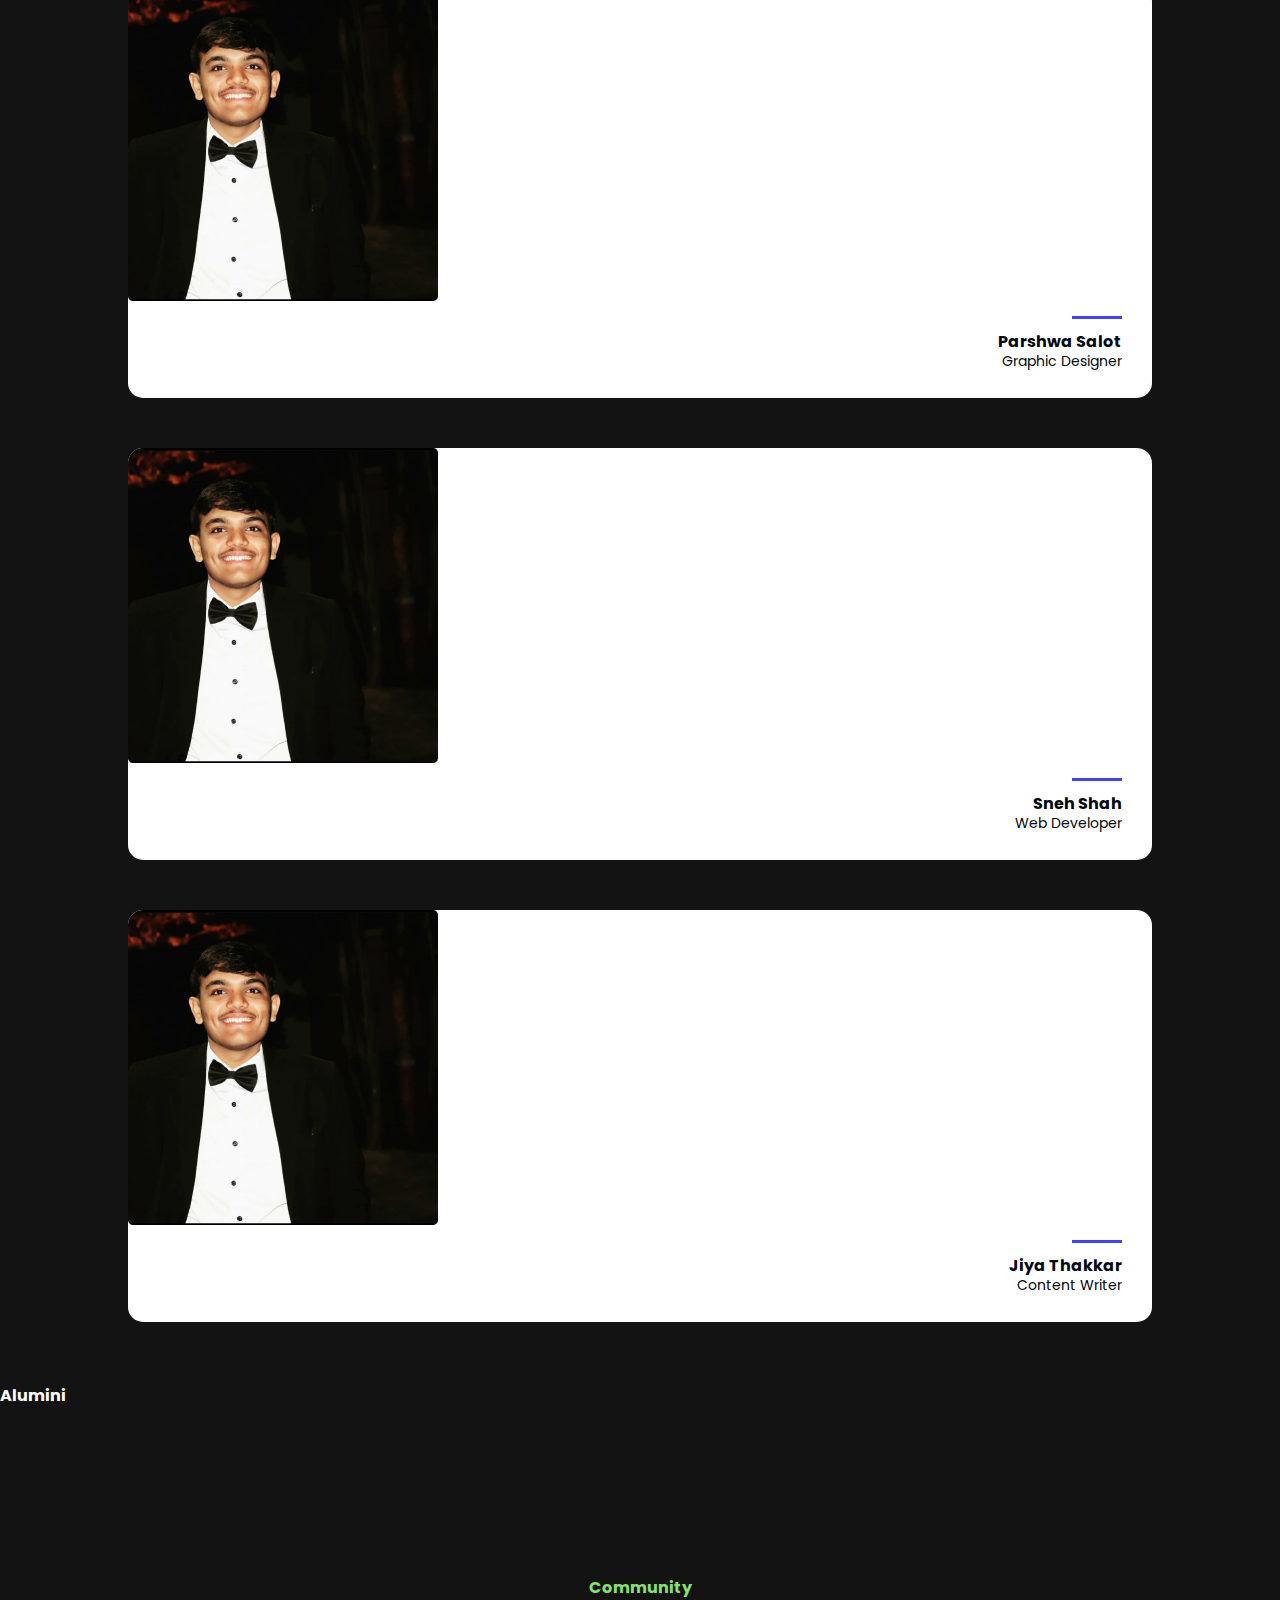
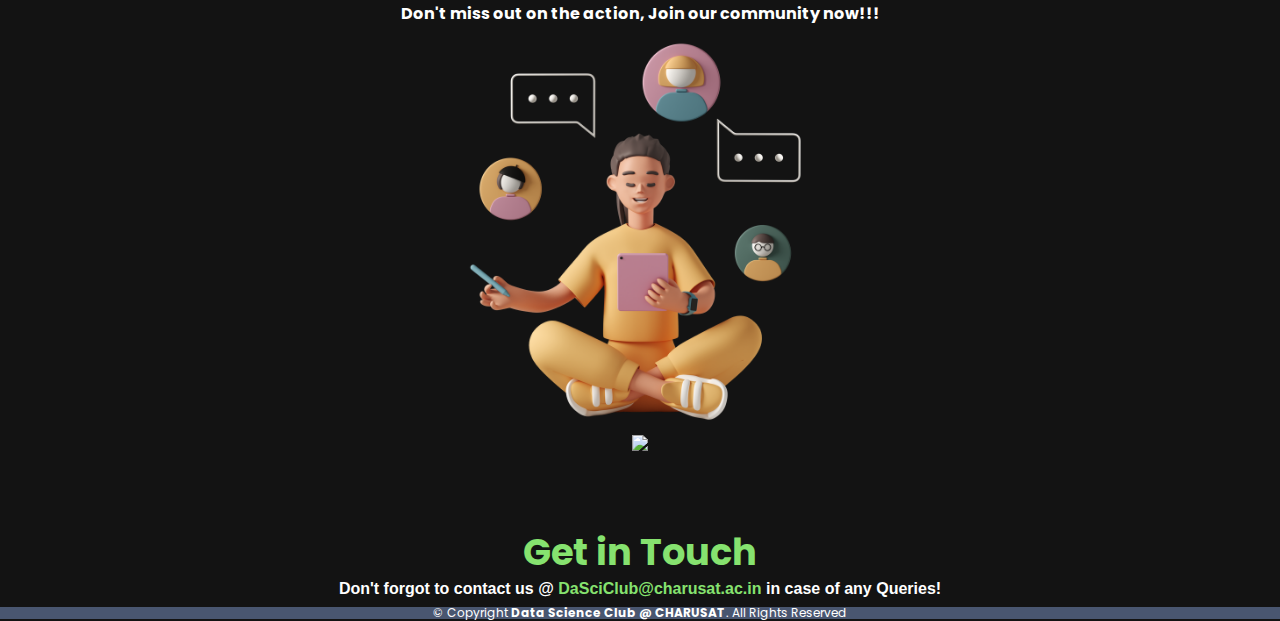
==== commit feb62b34: "Add Section for alumini" ====
--- a/index.html
+++ b/index.html
@@ -642,6 +642,7 @@
             </div>
           </div>
         </div>
+        <!-- Current Memebers -->
         <div class="container">
           <div class="row justify-content-center">
             <div class="col-12 col-sm-8 col-lg-6">
@@ -664,6 +665,32 @@
           </div>
           <div class="row">
             <div class="responsive" id="memberContainer"></div>
+          </div>
+        </div>
+        <!-- Alumini  -->
+
+        <div class="container">
+          <div class="row justify-content-center">
+            <div class="col-12 col-sm-8 col-lg-6">
+              <!-- Section Heading-->
+              <div
+                class="section_heading text-center wow fadeInUp"
+                data-wow-delay="0.2s"
+                style="
+                  visibility: visible;
+                  animation-delay: 0.2s;
+                  animation-name: fadeInUp;
+                  padding-top: 1em;
+                  padding-bottom: 3em;
+                "
+              >
+                <h3><span> Alumini</span></h3>
+                <div class="line"></div>
+              </div>
+            </div>
+          </div>
+          <div class="row">
+            <div class="responsive"></div>
           </div>
         </div>
         <!-- End Of Team -->
@@ -748,7 +775,7 @@
         </div>
       </center>
     </footer>
-    <script src="js/script.js"></script>
+    <script src="js/teams.js"></script>
     <script src="vendors/particles.js"></script>
     <script src="vendors/app.js"></script>
     <script src="https://ajax.googleapis.com/ajax/libs/jquery/3.4.1/jquery.min.js"></script>
@@ -758,80 +785,7 @@
       crossorigin="anonymous"
       referrerpolicy="no-referrer"
     ></script>
-    <script src="js/teams.js"></script>
-
-    <script type="text/javascript">
-      $(".responsive").slick({
-        dots: true,
-        infinite: true,
-        slidesToShow: 3,
-        slidesToScroll: 1,
-        dots: true,
-        variableWidth: false,
-        autoplay: true,
-        autoplaySpeed: 1000,
-        responsive: [
-          {
-            breakpoint: 1200,
-            settings: {
-              slidesToShow: 2,
-              slidesToScroll: 1,
-              infinite: true,
-              dots: true,
-            },
-          },
-          {
-            breakpoint: 600,
-            settings: {
-              slidesToShow: 1,
-              slidesToScroll: 1,
-              arrows: false,
-            },
-          },
-          {
-            breakpoint: 480,
-            settings: {
-              slidesToShow: 1,
-              slidesToScroll: 1,
-              arrows: false,
-            },
-          },
-          // You can unslick at a given breakpoint now by adding:
-          // settings: "unslick"
-          // instead of a settings object
-        ],
-      });
-
-      var btn = $("#button");
-      $(window).scroll(function () {
-        if ($(window).scrollTop() > 300) {
-          btn.addClass("show");
-        } else {
-          btn.removeClass("show");
-        }
-      });
-
-      window.onscroll = function () {
-        myFunction();
-      };
-
-      var navlist = document.getElementById("navbar-toggler");
-      var sticky = navlist.offsetTop;
-
-      /* Function to stick the nav bar */
-      function myFunction() {
-        if (window.pageYOffset >= sticky) {
-          navlist.classList.add("sticky");
-        } else {
-          navlist.classList.remove("sticky");
-        }
-      }
-
-      btn.on("click", function (e) {
-        e.preventDefault();
-        $("html, body").animate({ scrollTop: 0 }, "300");
-      });
-    </script>
+    <script src="js/script.js"></script>
 
     <!-- JavaScript Bundle with Popper -->
     <script
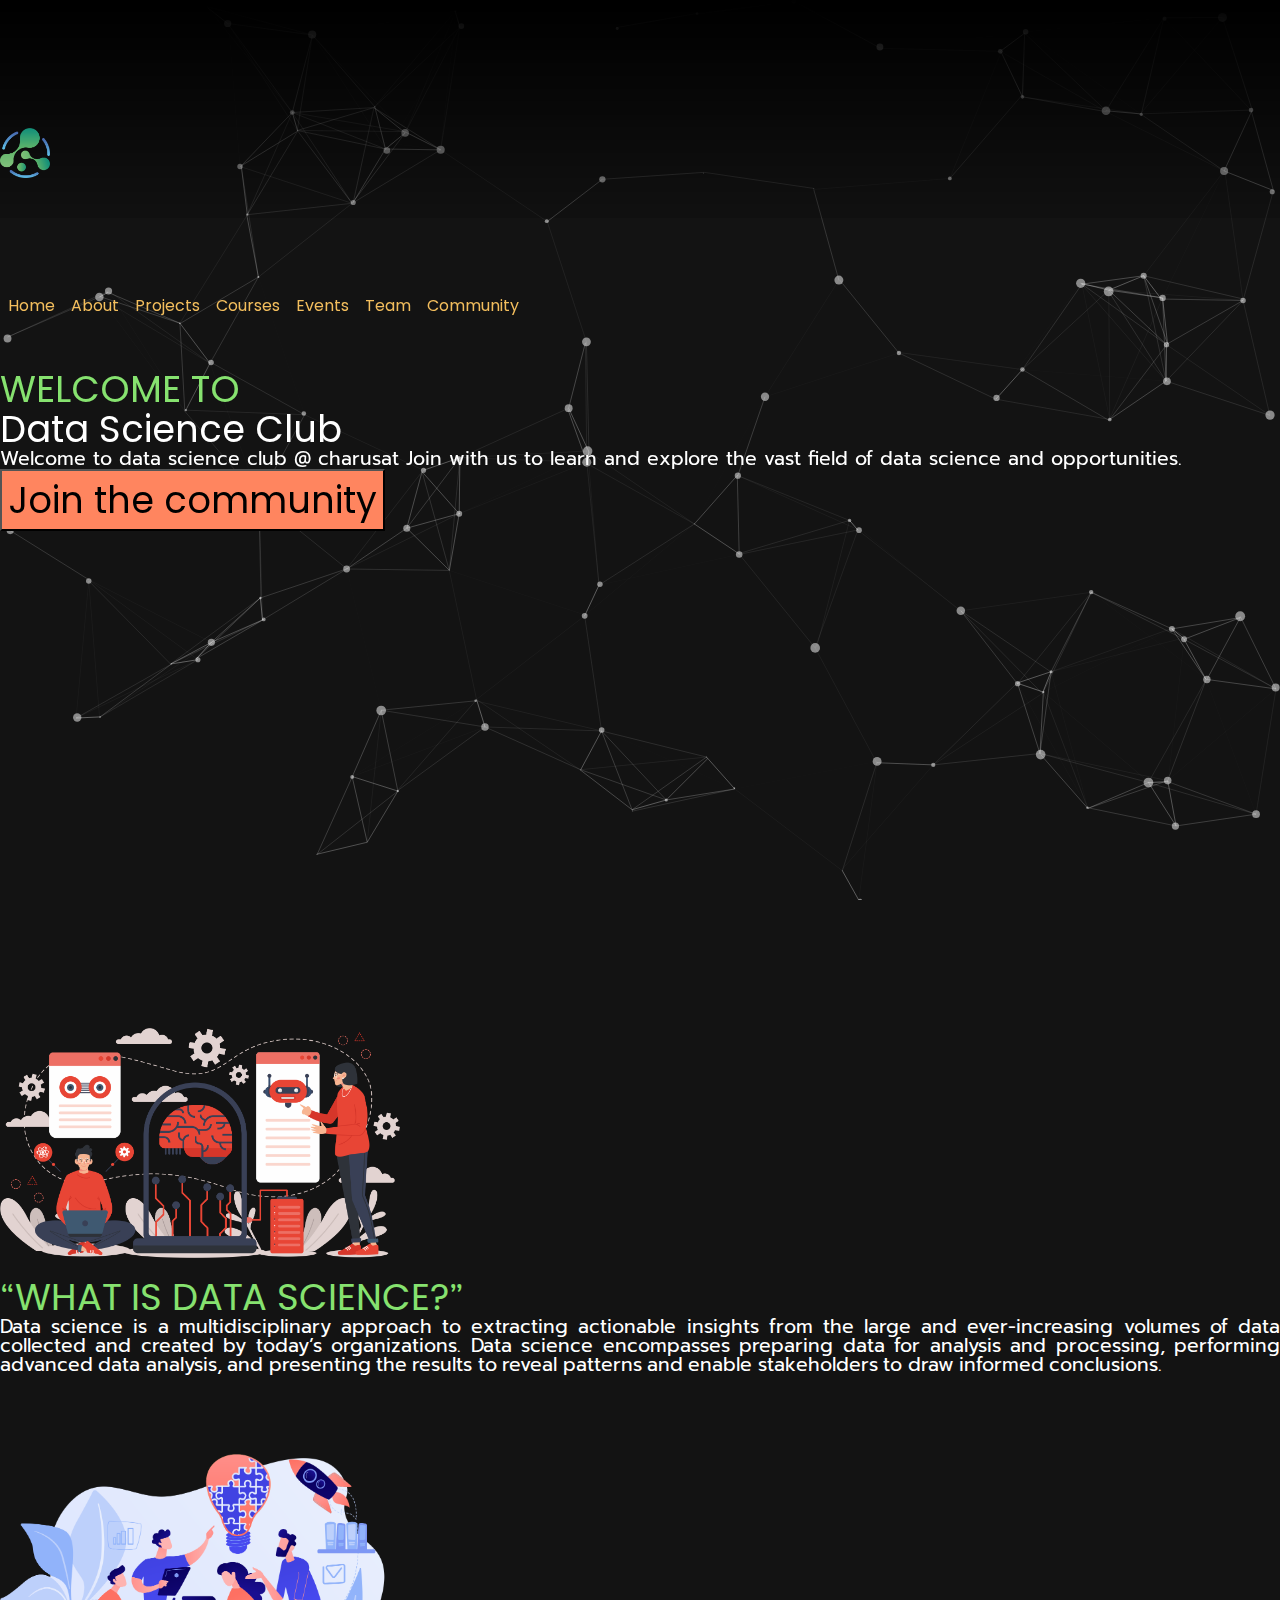
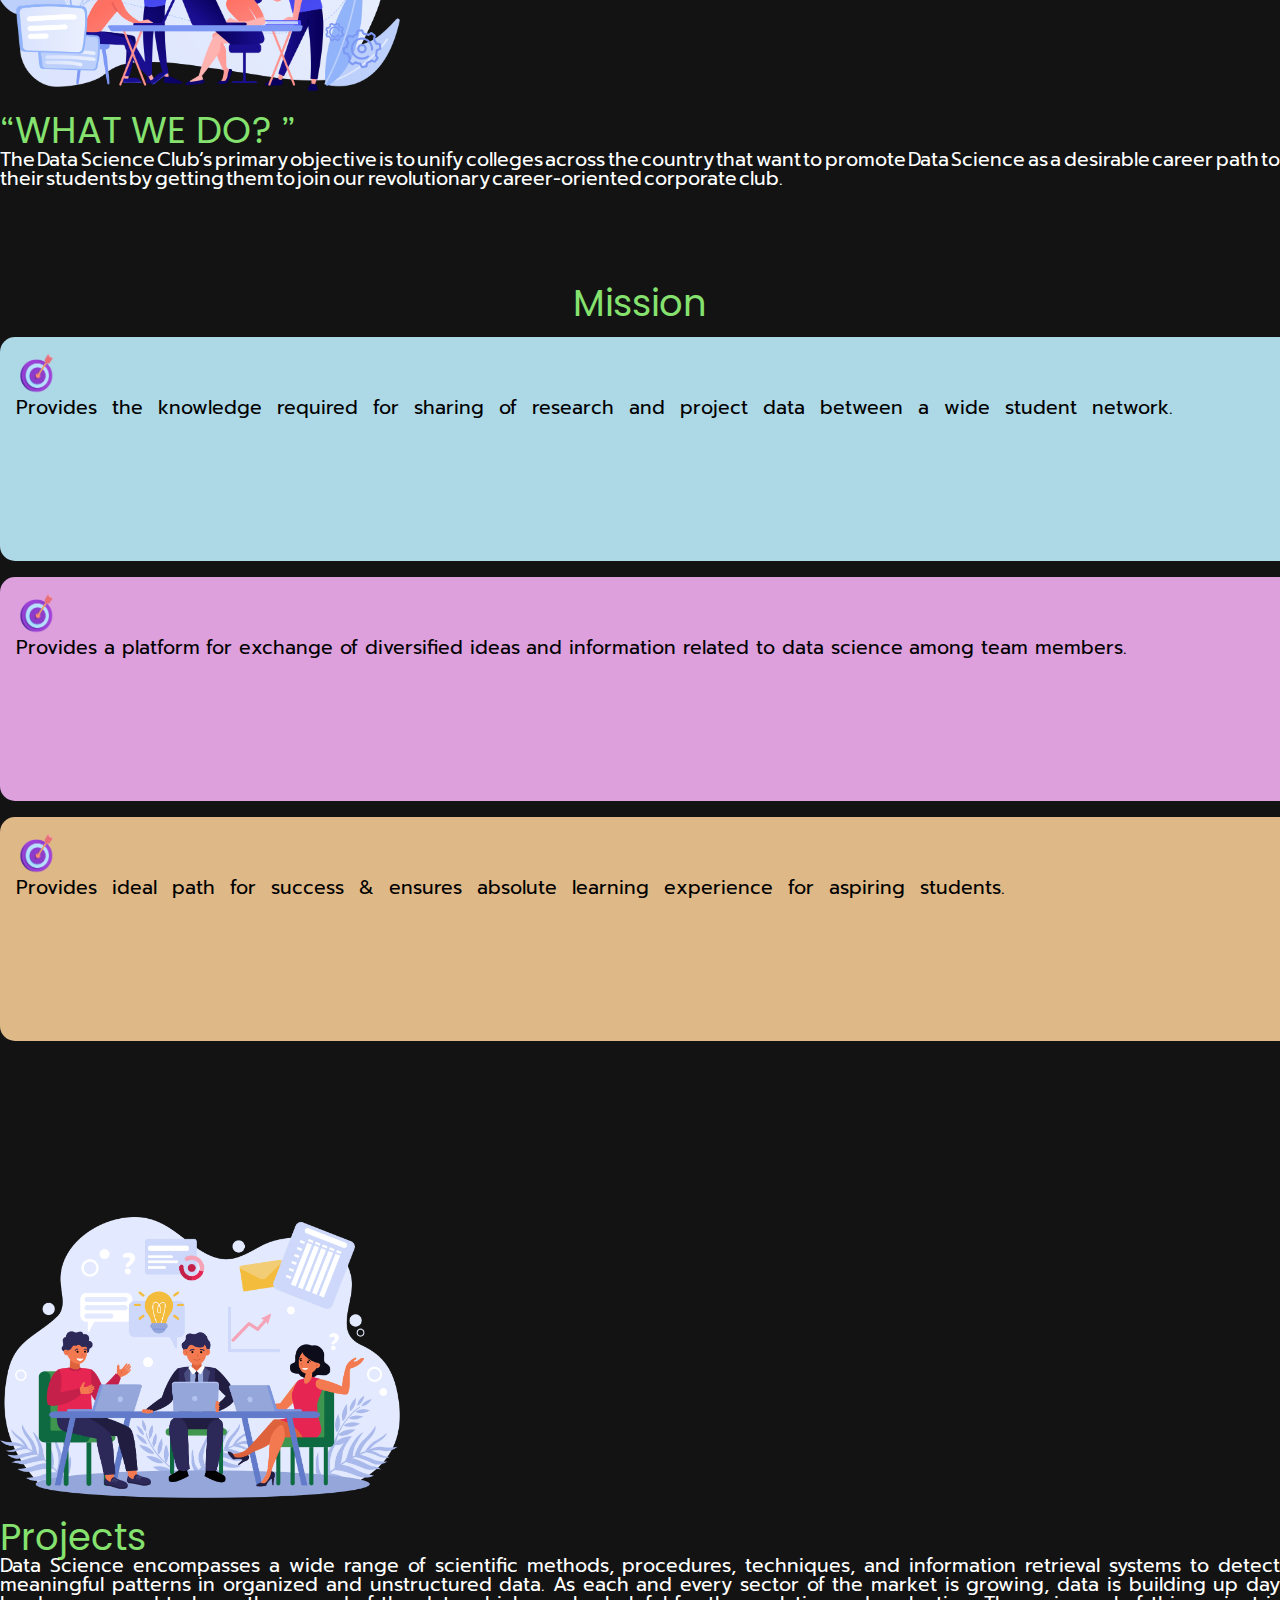
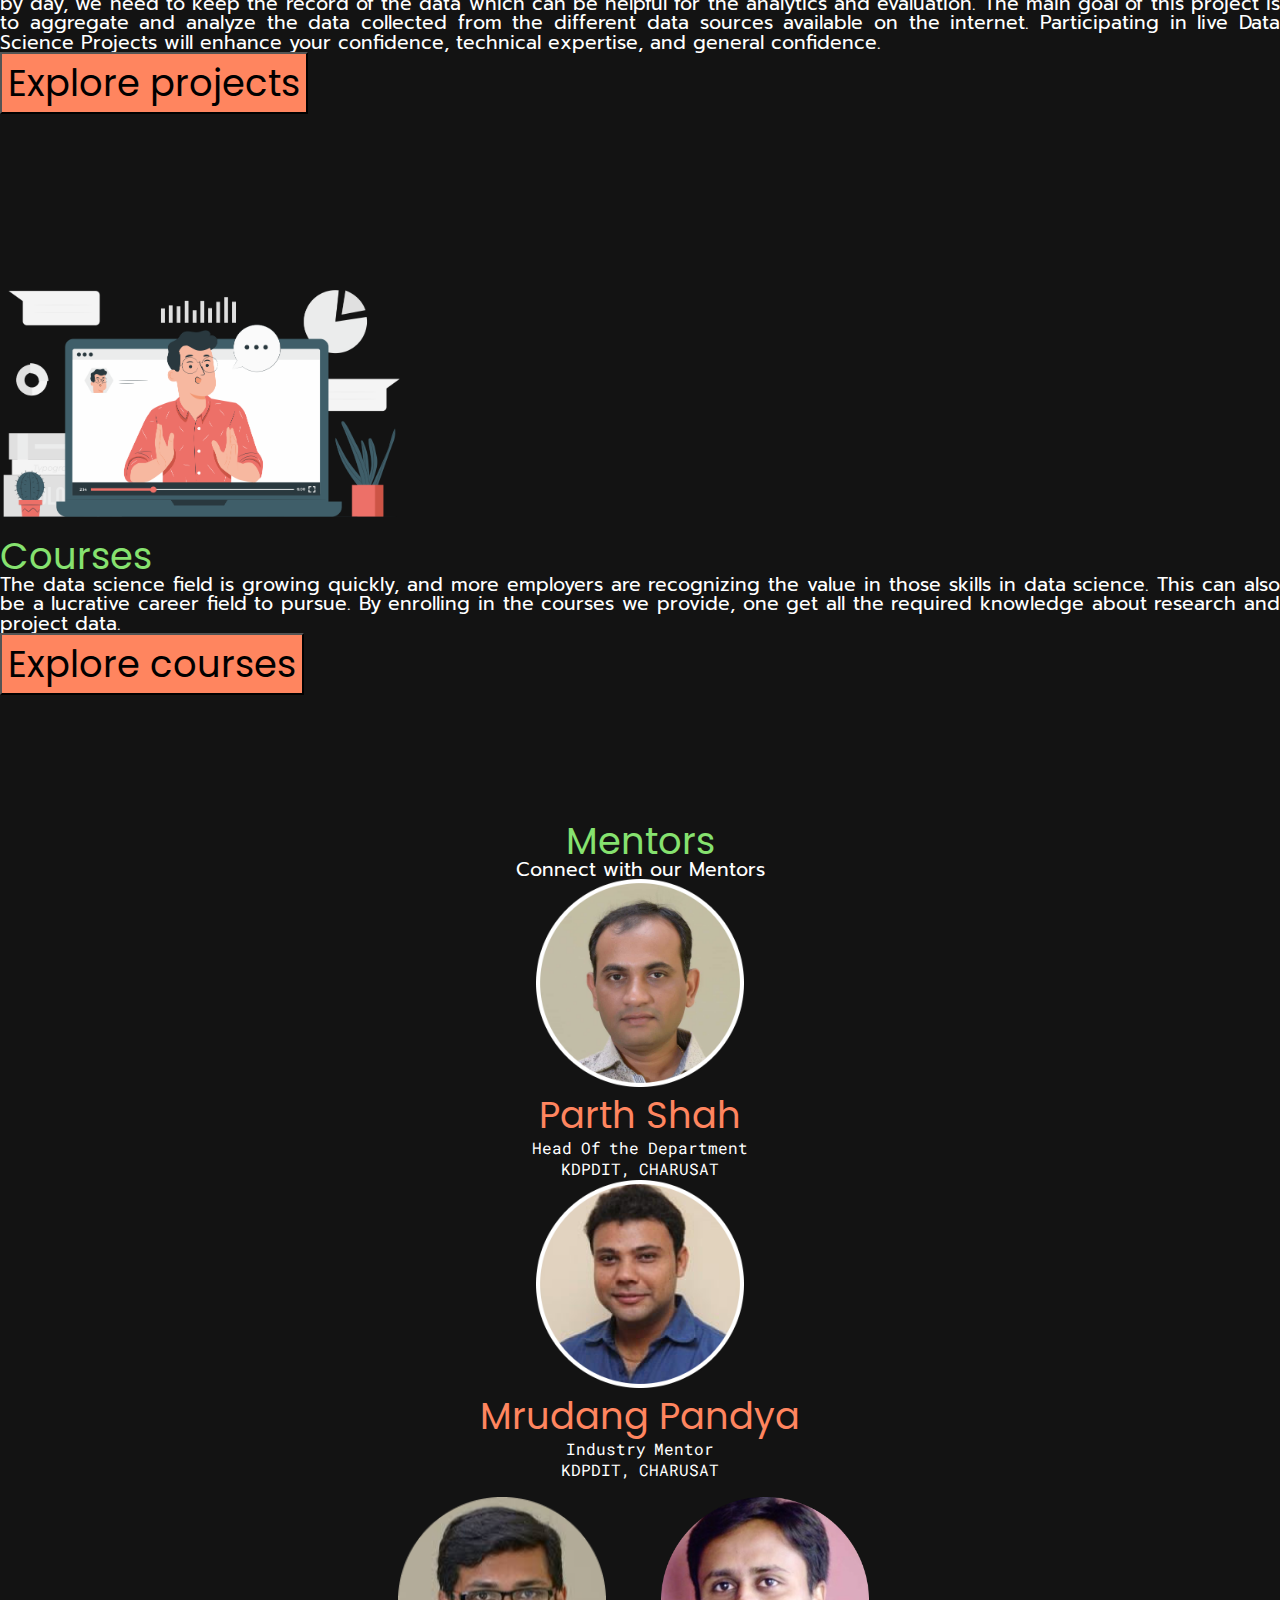
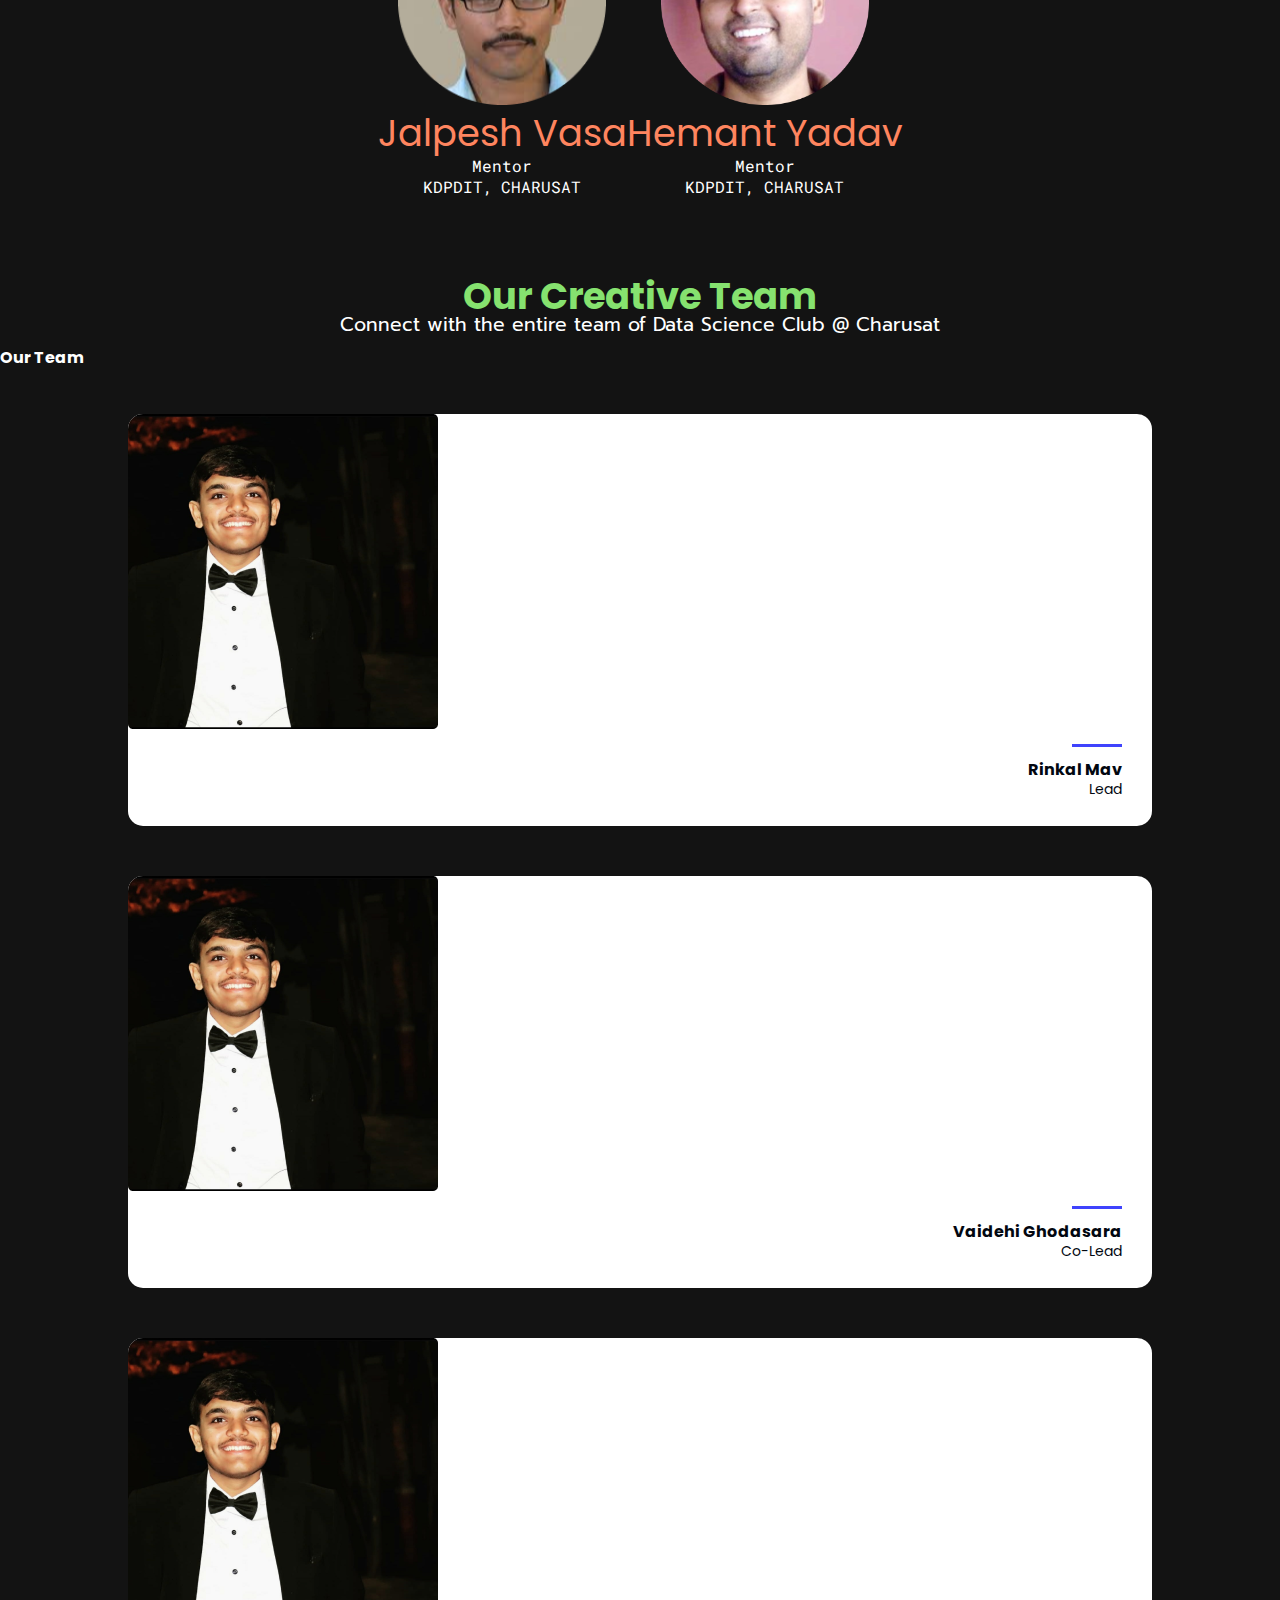
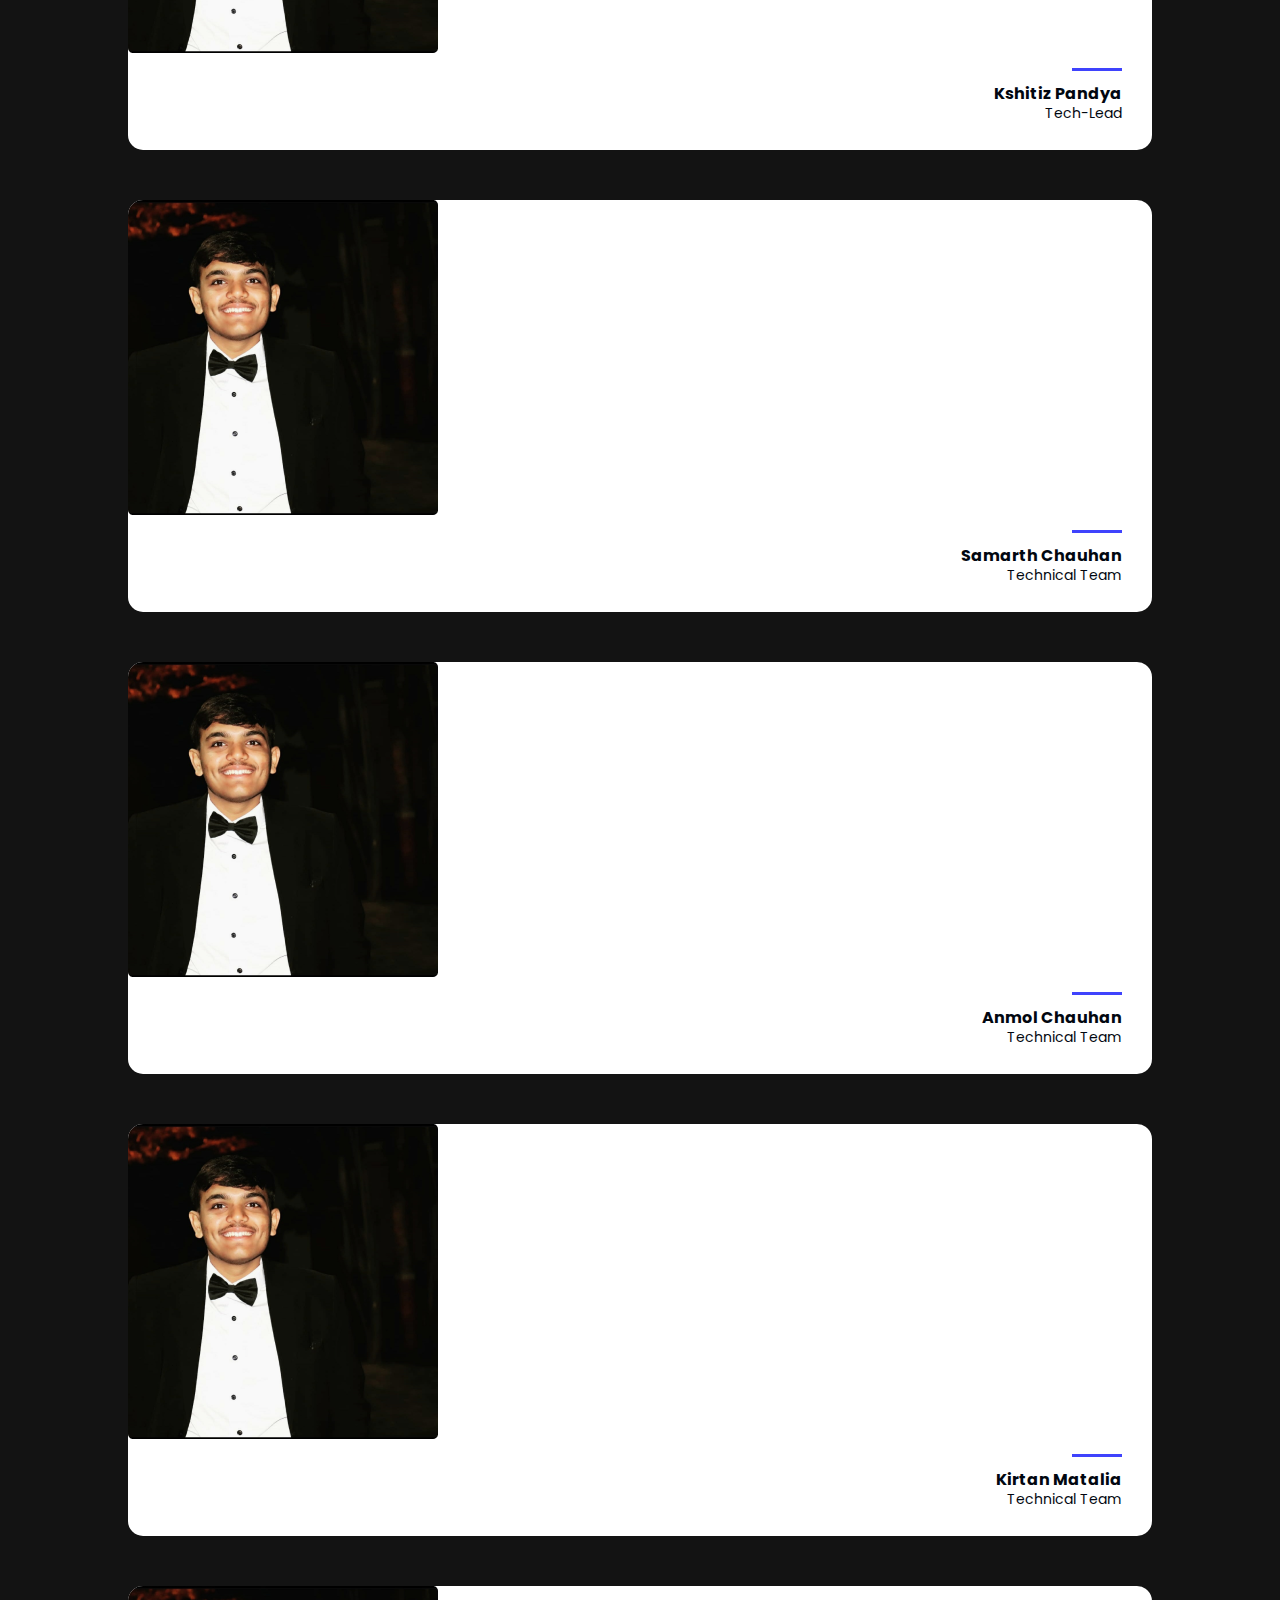
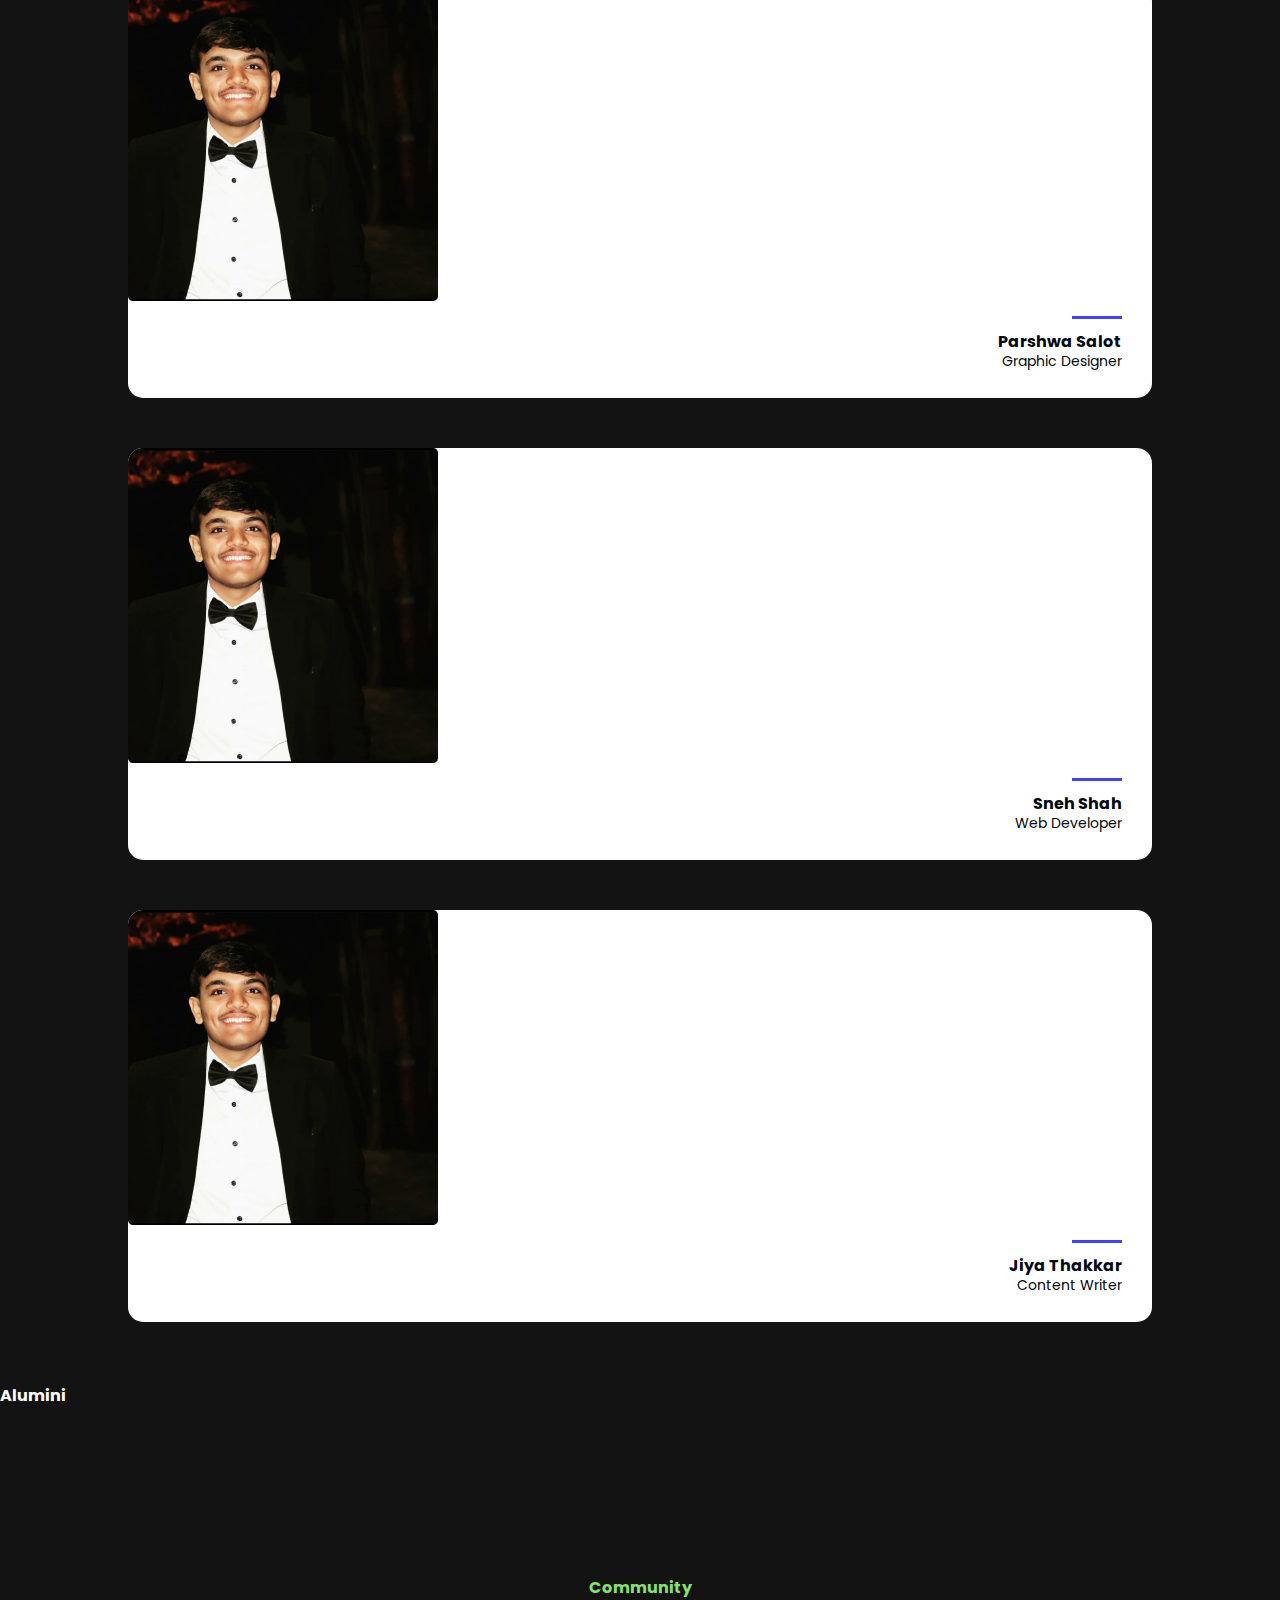
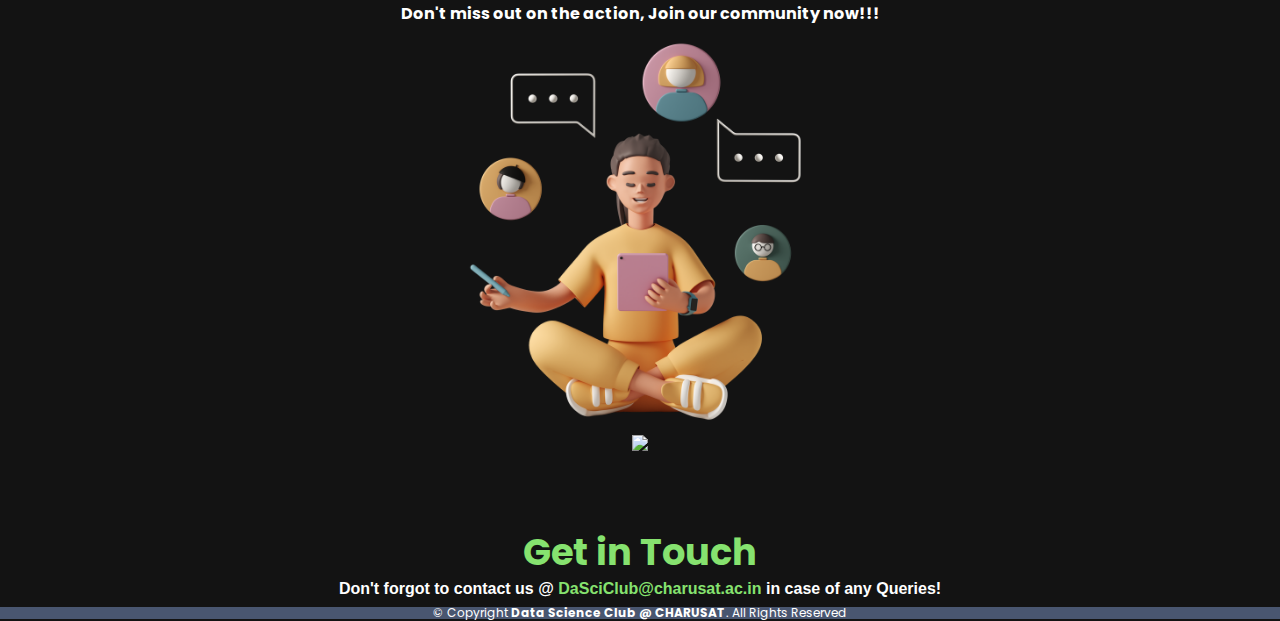
==== commit 47f055f2: "m1" ====
--- a/index.html
+++ b/index.html
@@ -348,7 +348,7 @@
                       font-size: 1.2rem;
                       word-spacing: 0.5rem;
                       color: black;
-                      text-align: justify;
+                      text-align: start;
                     "
                   >
                     Provides the knowledge required for sharing of research and
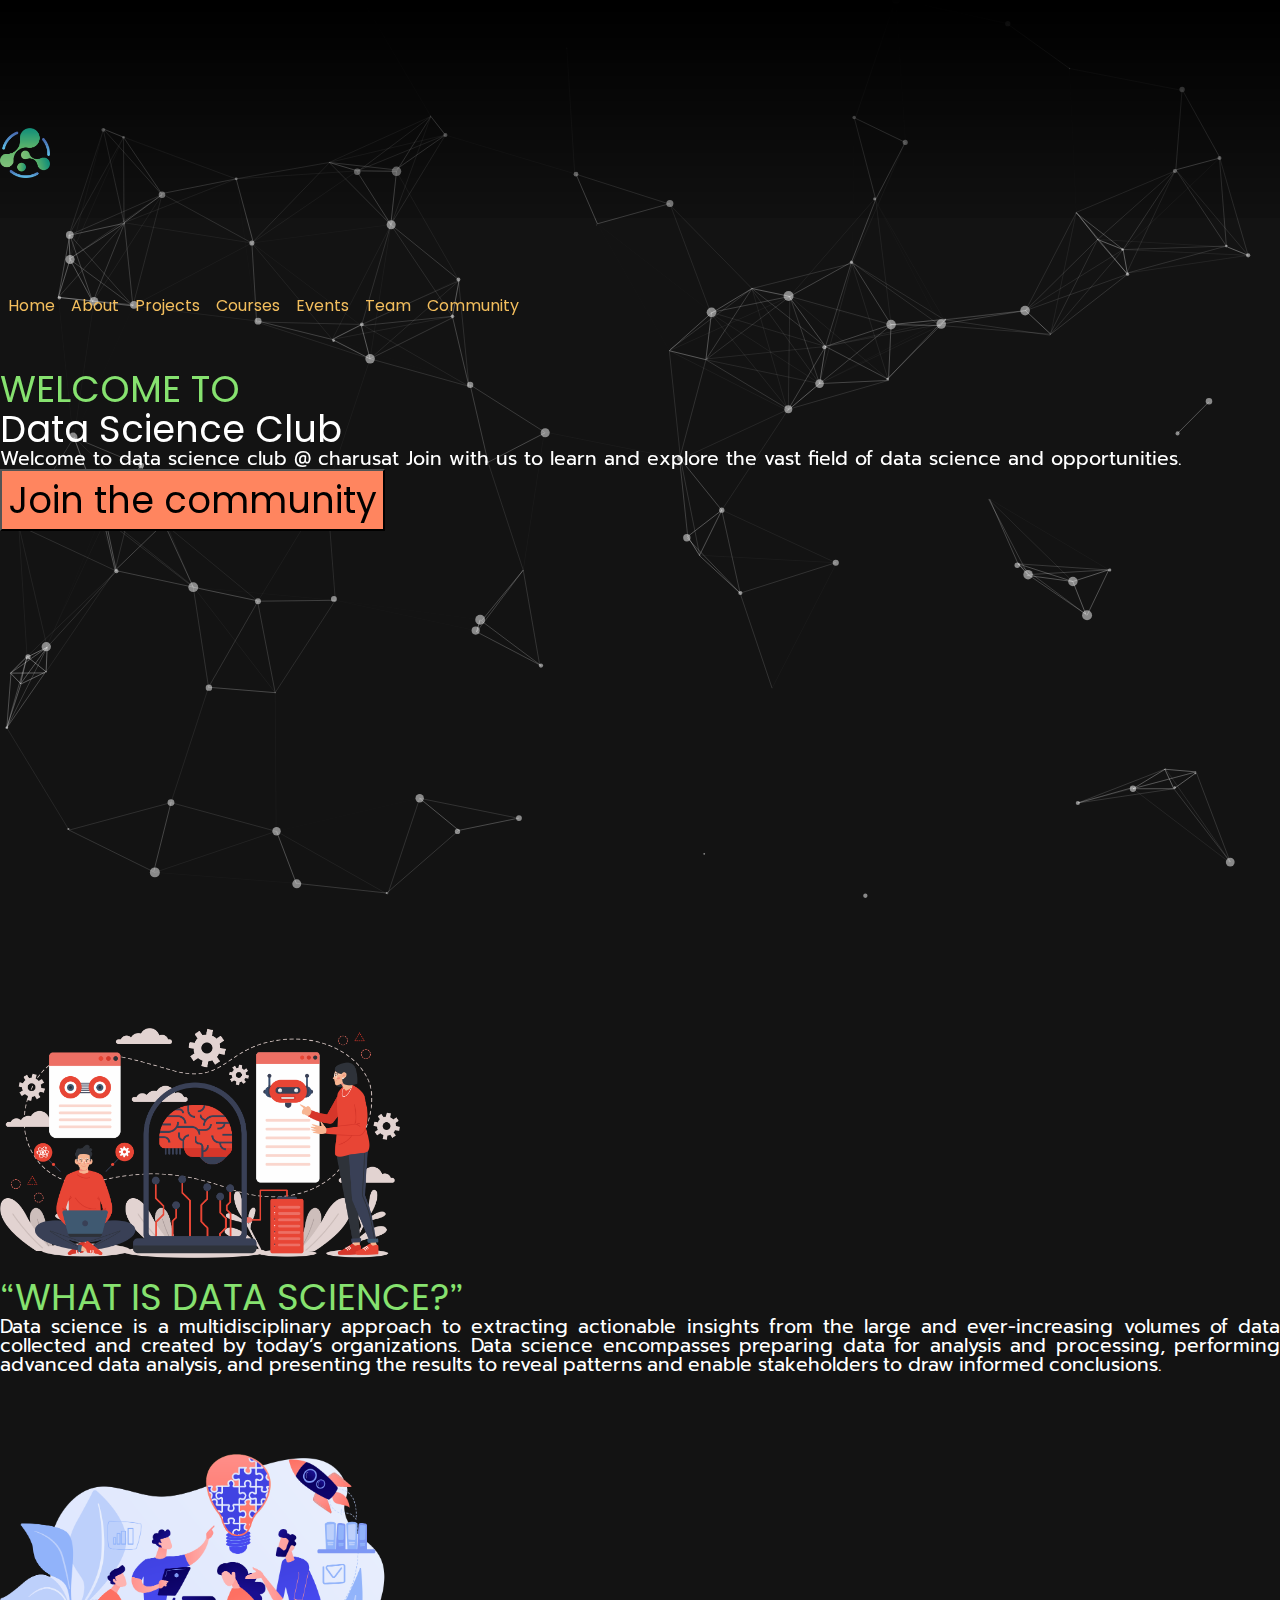
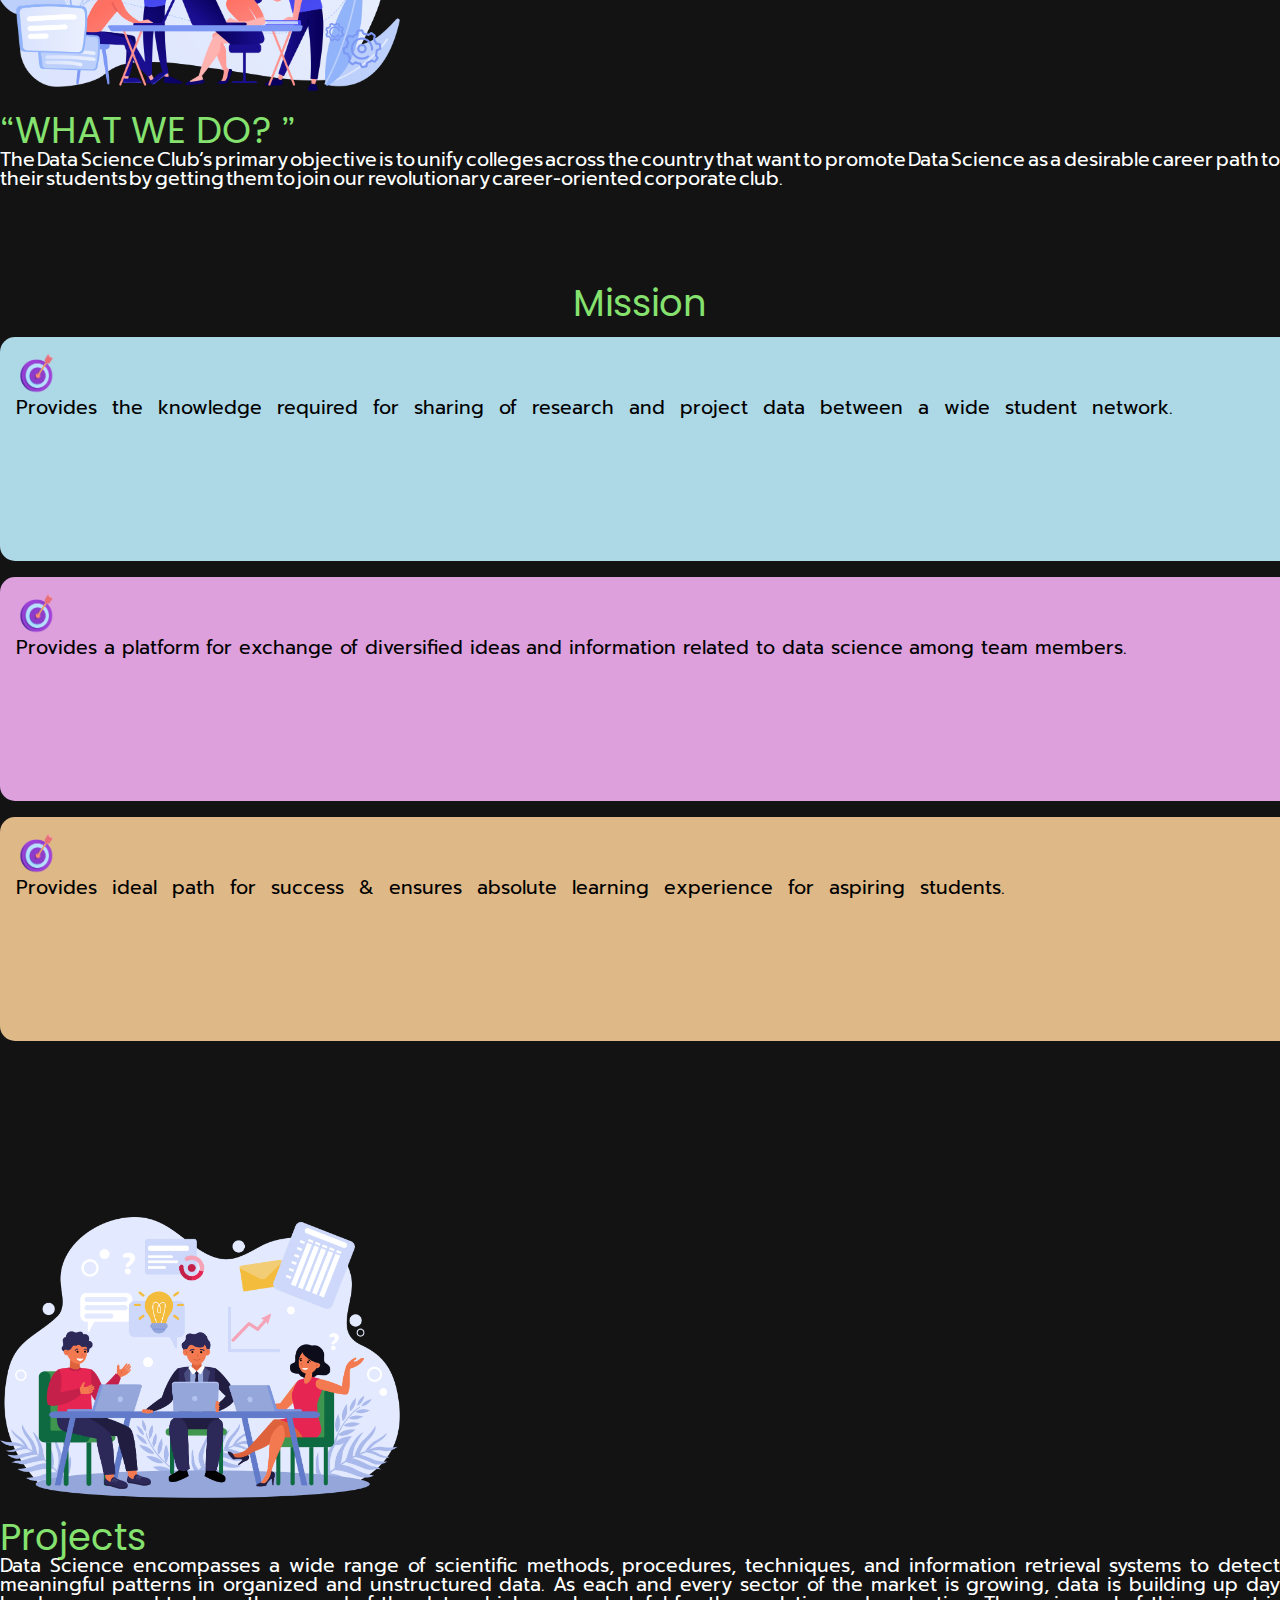
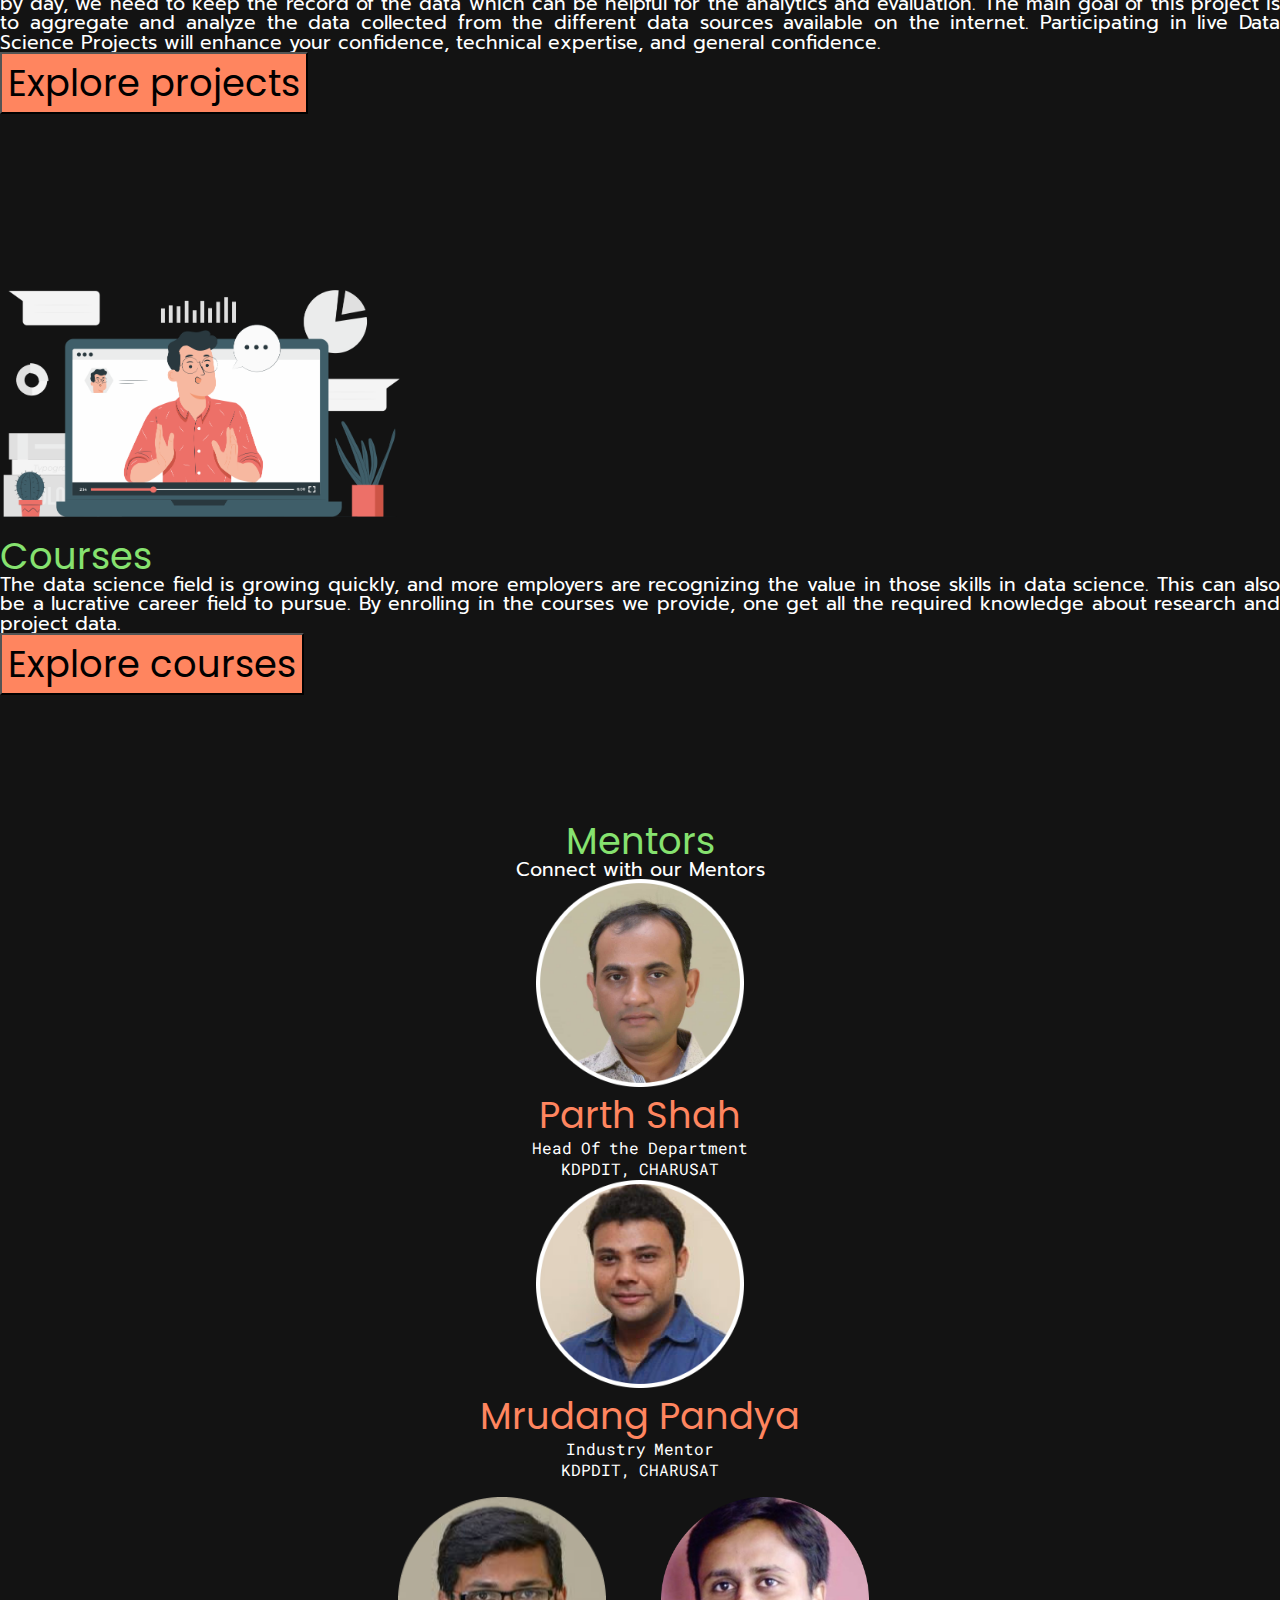
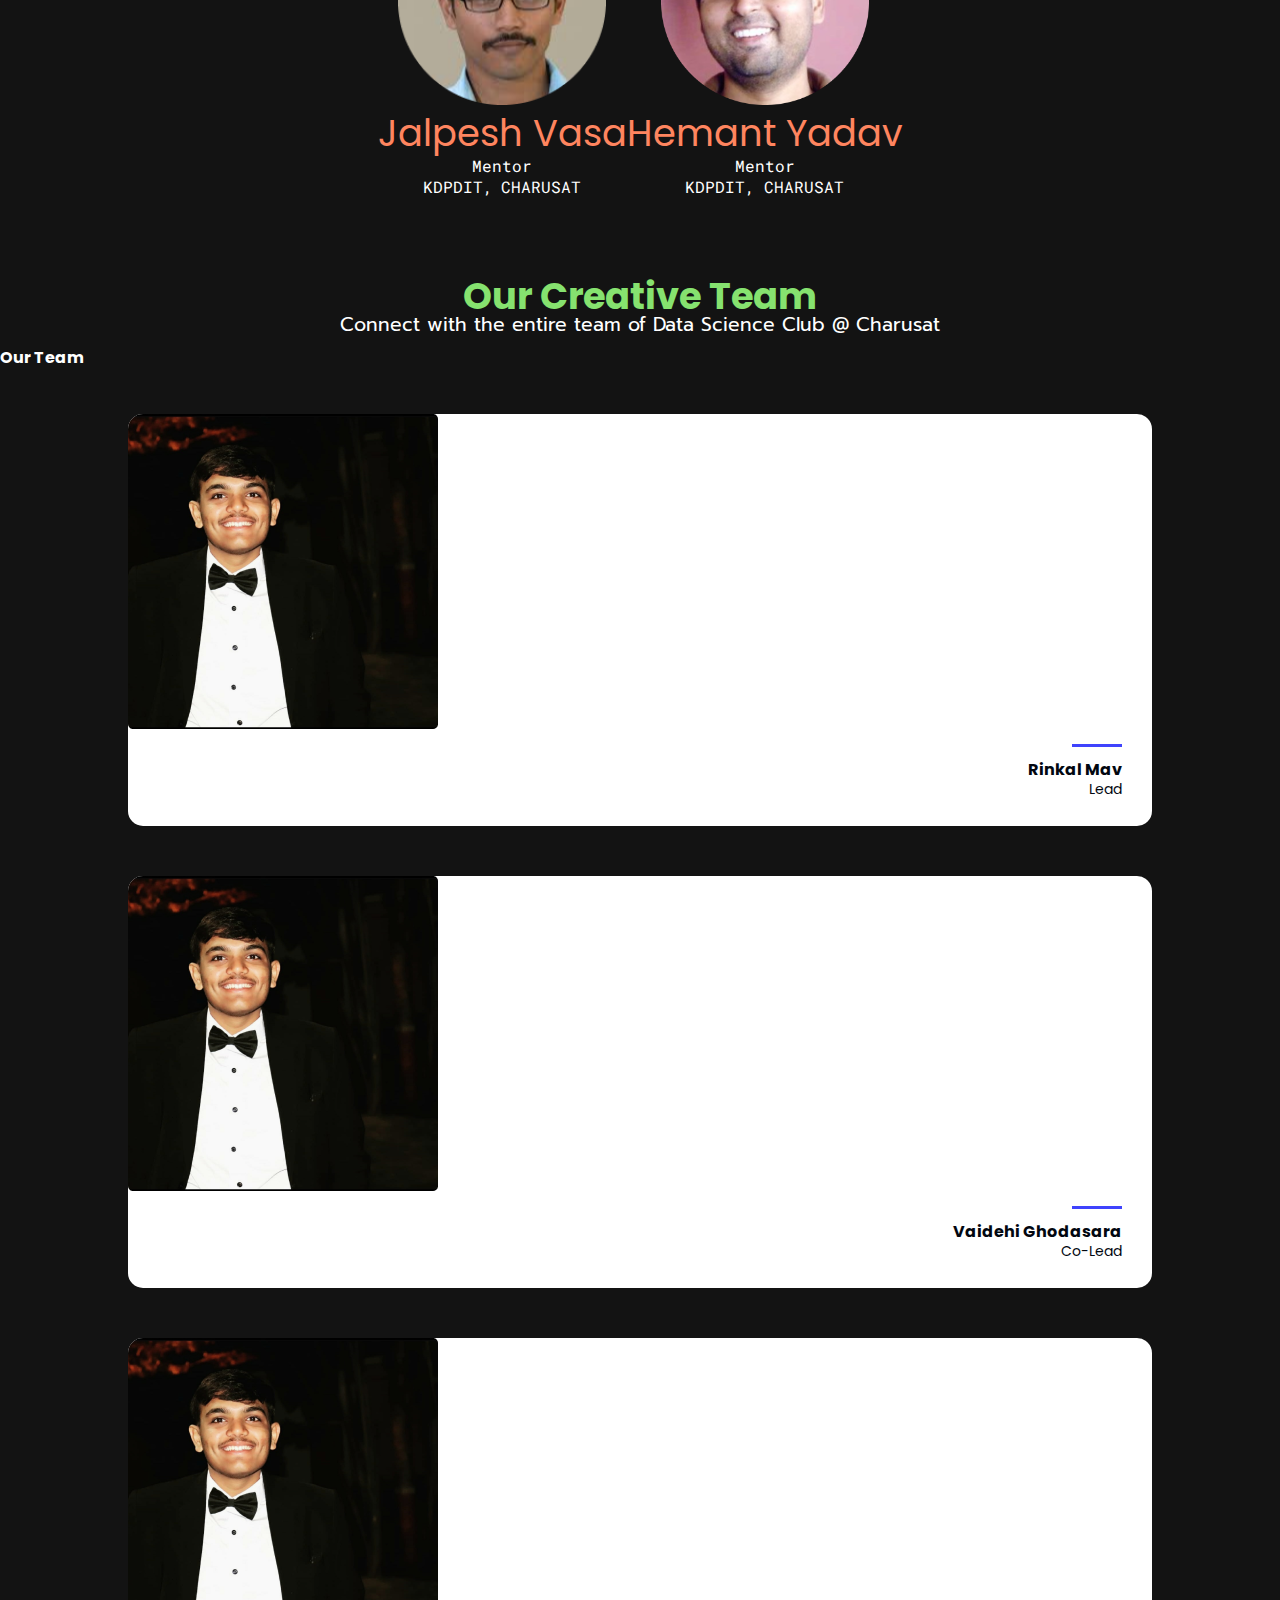
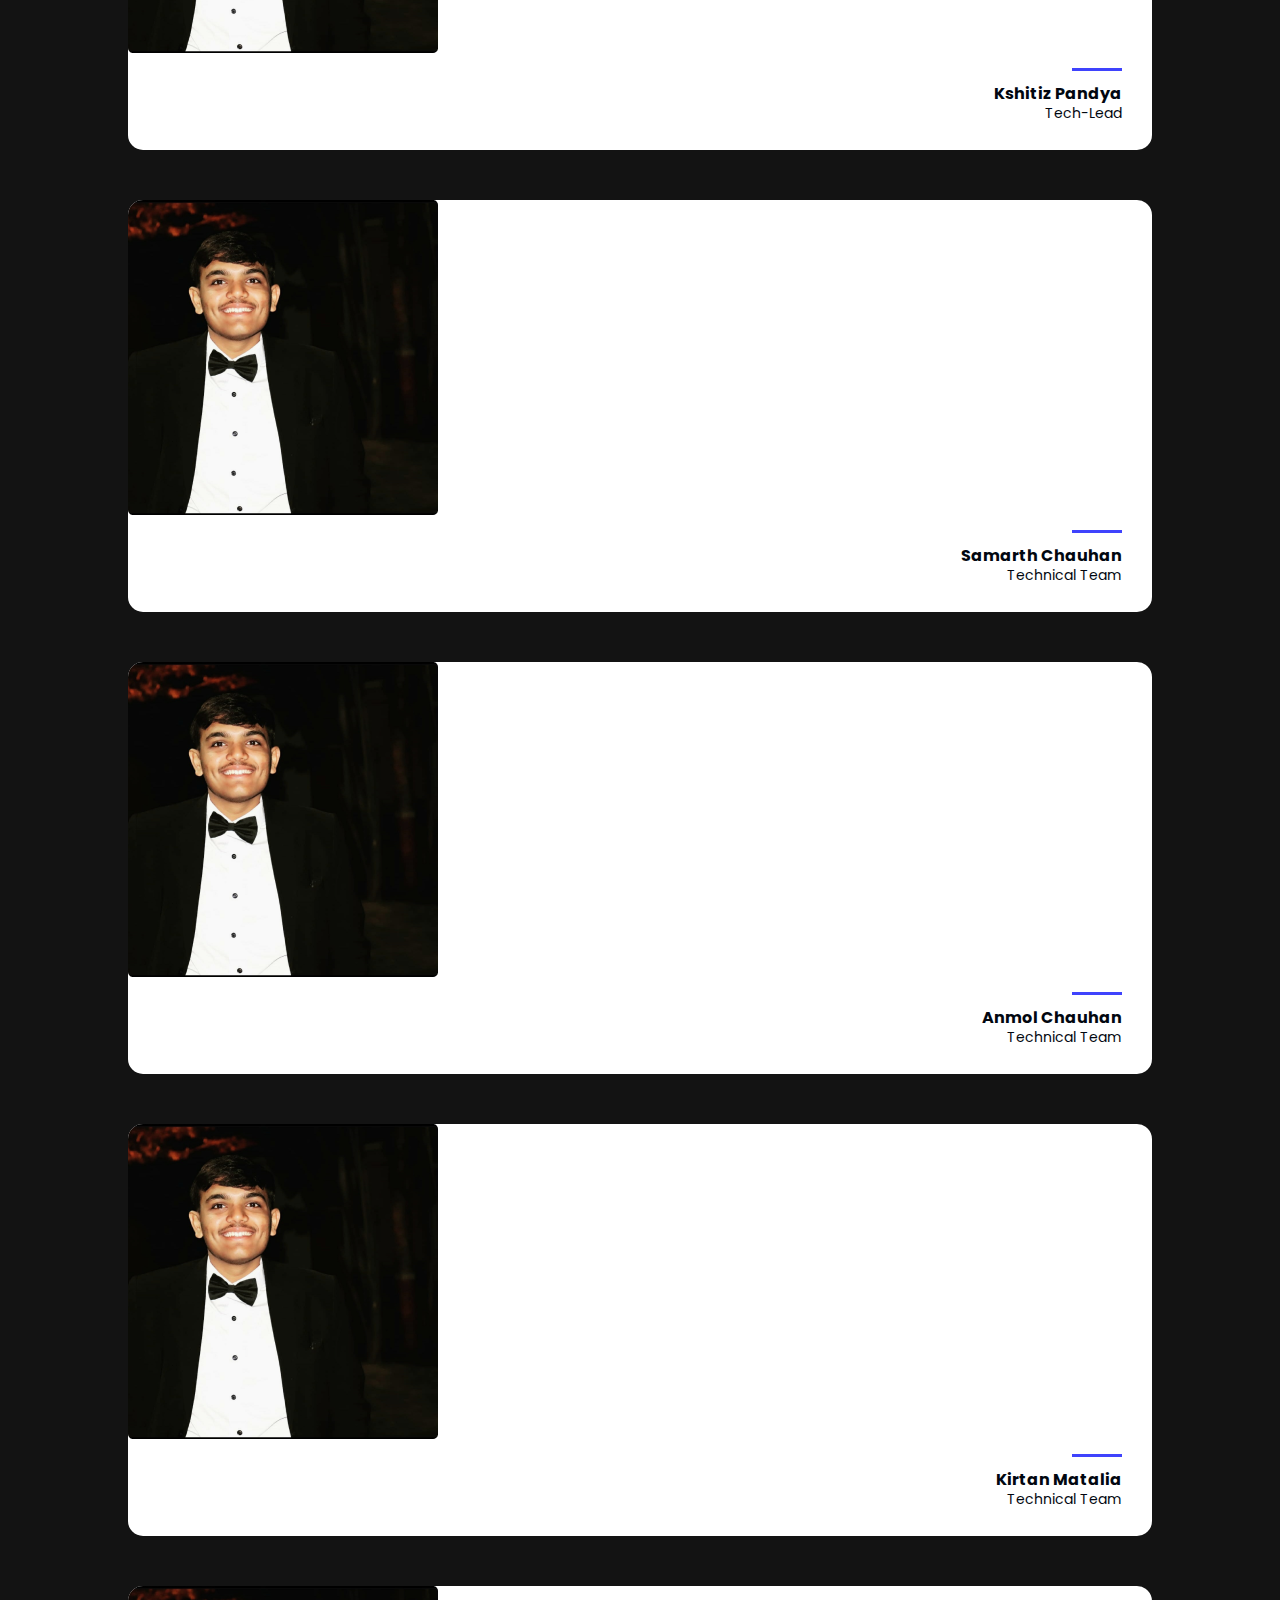
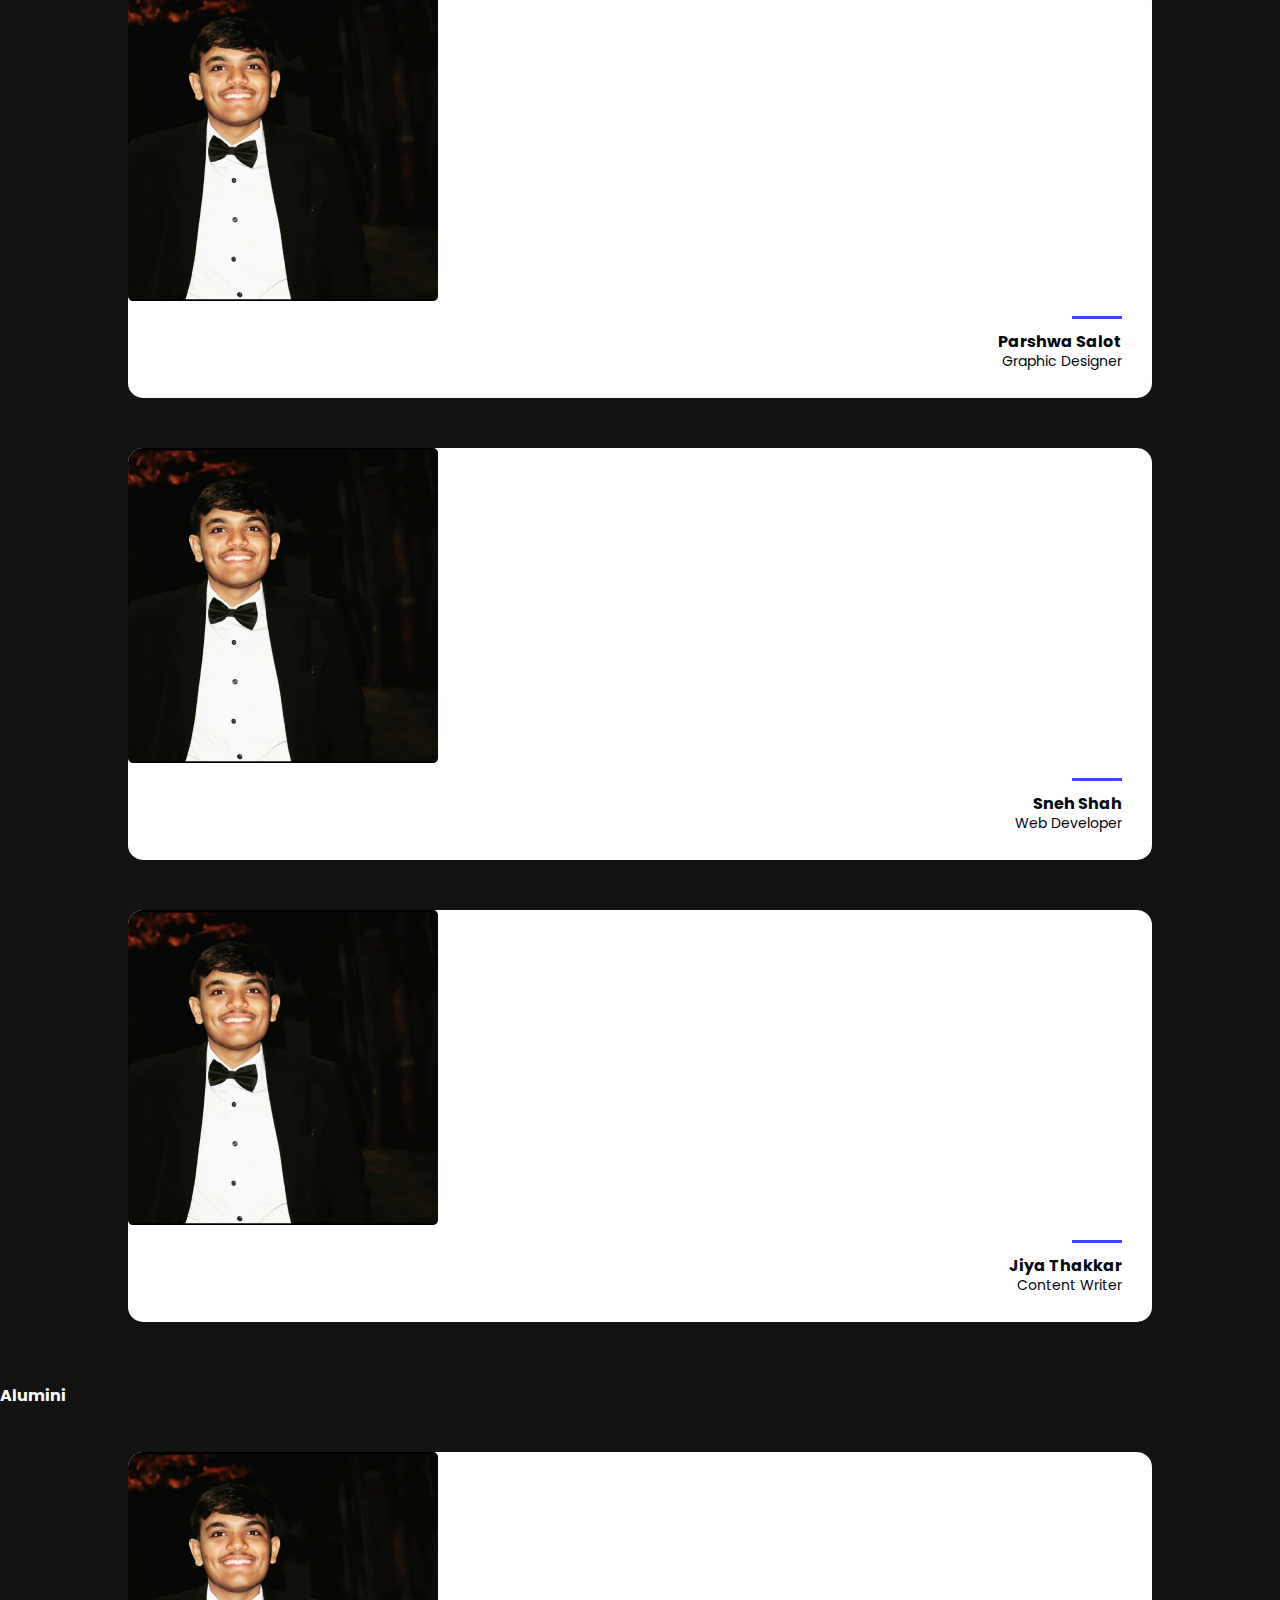
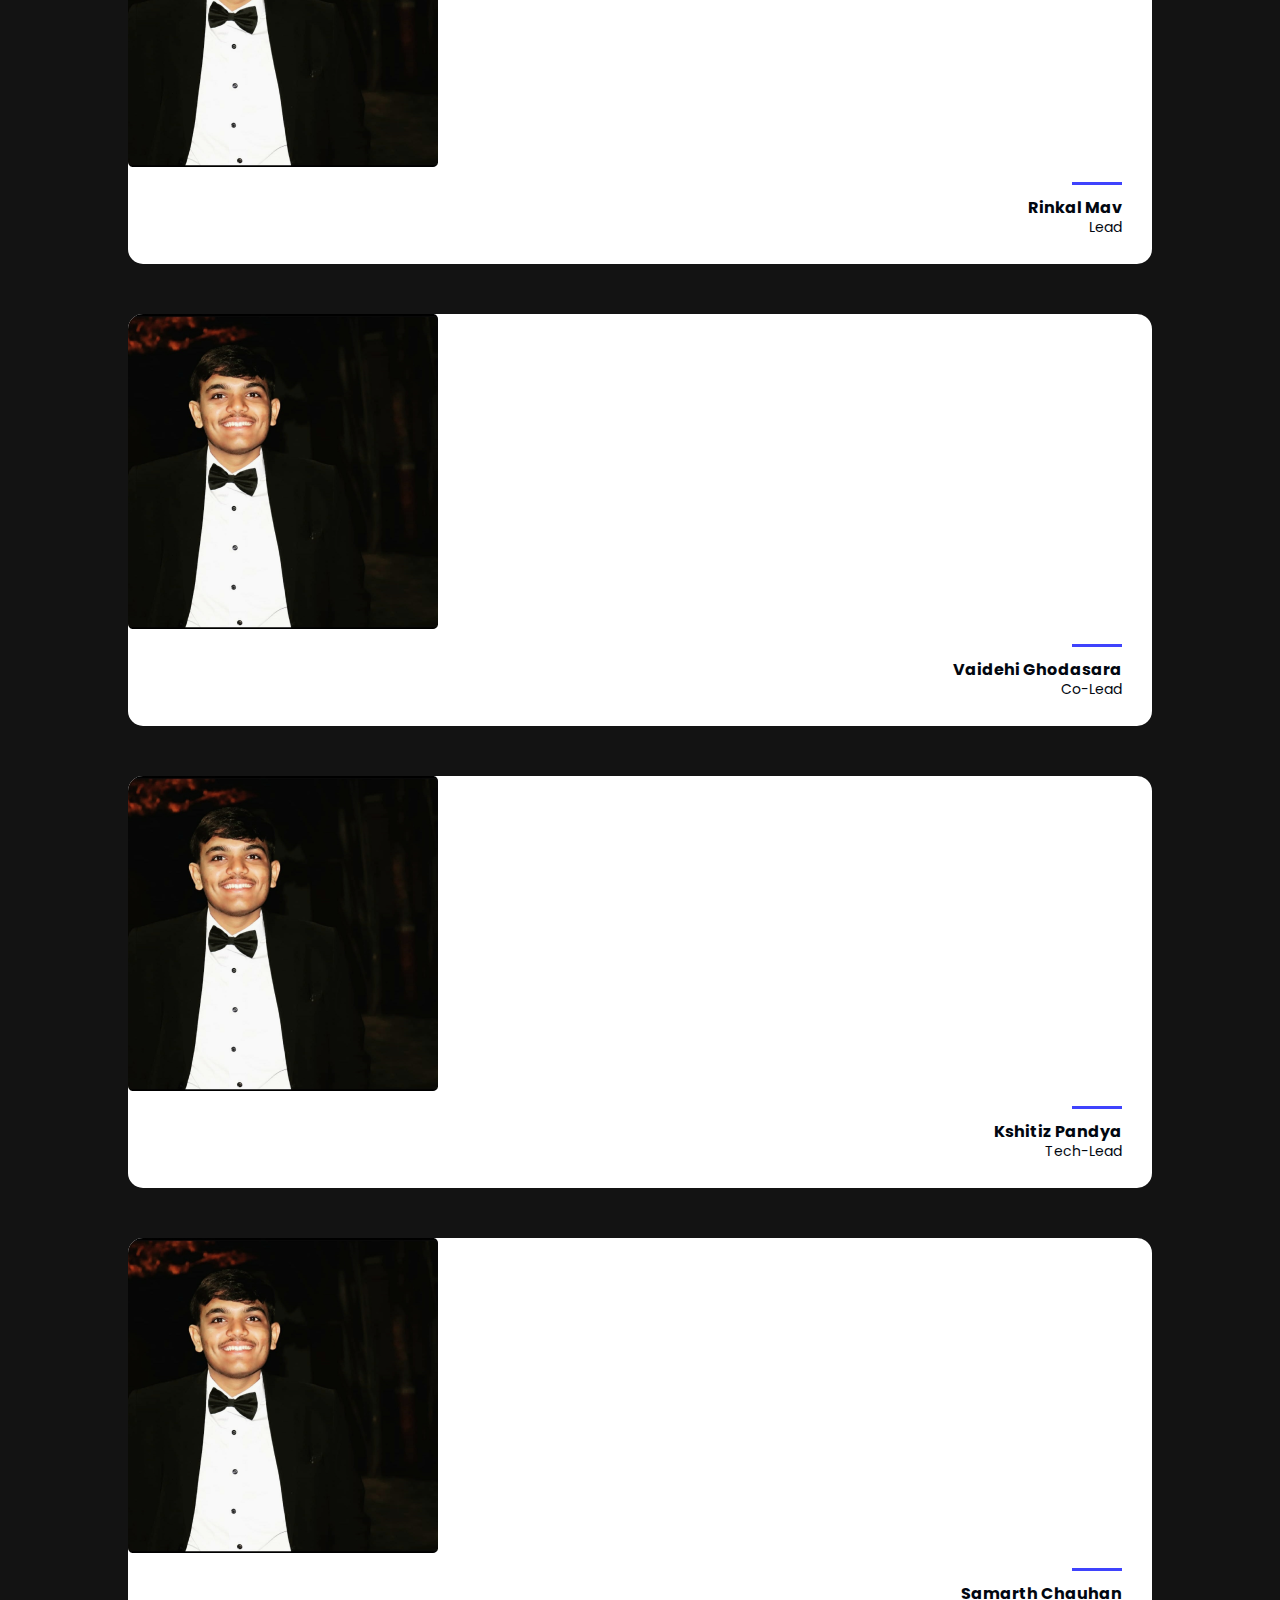
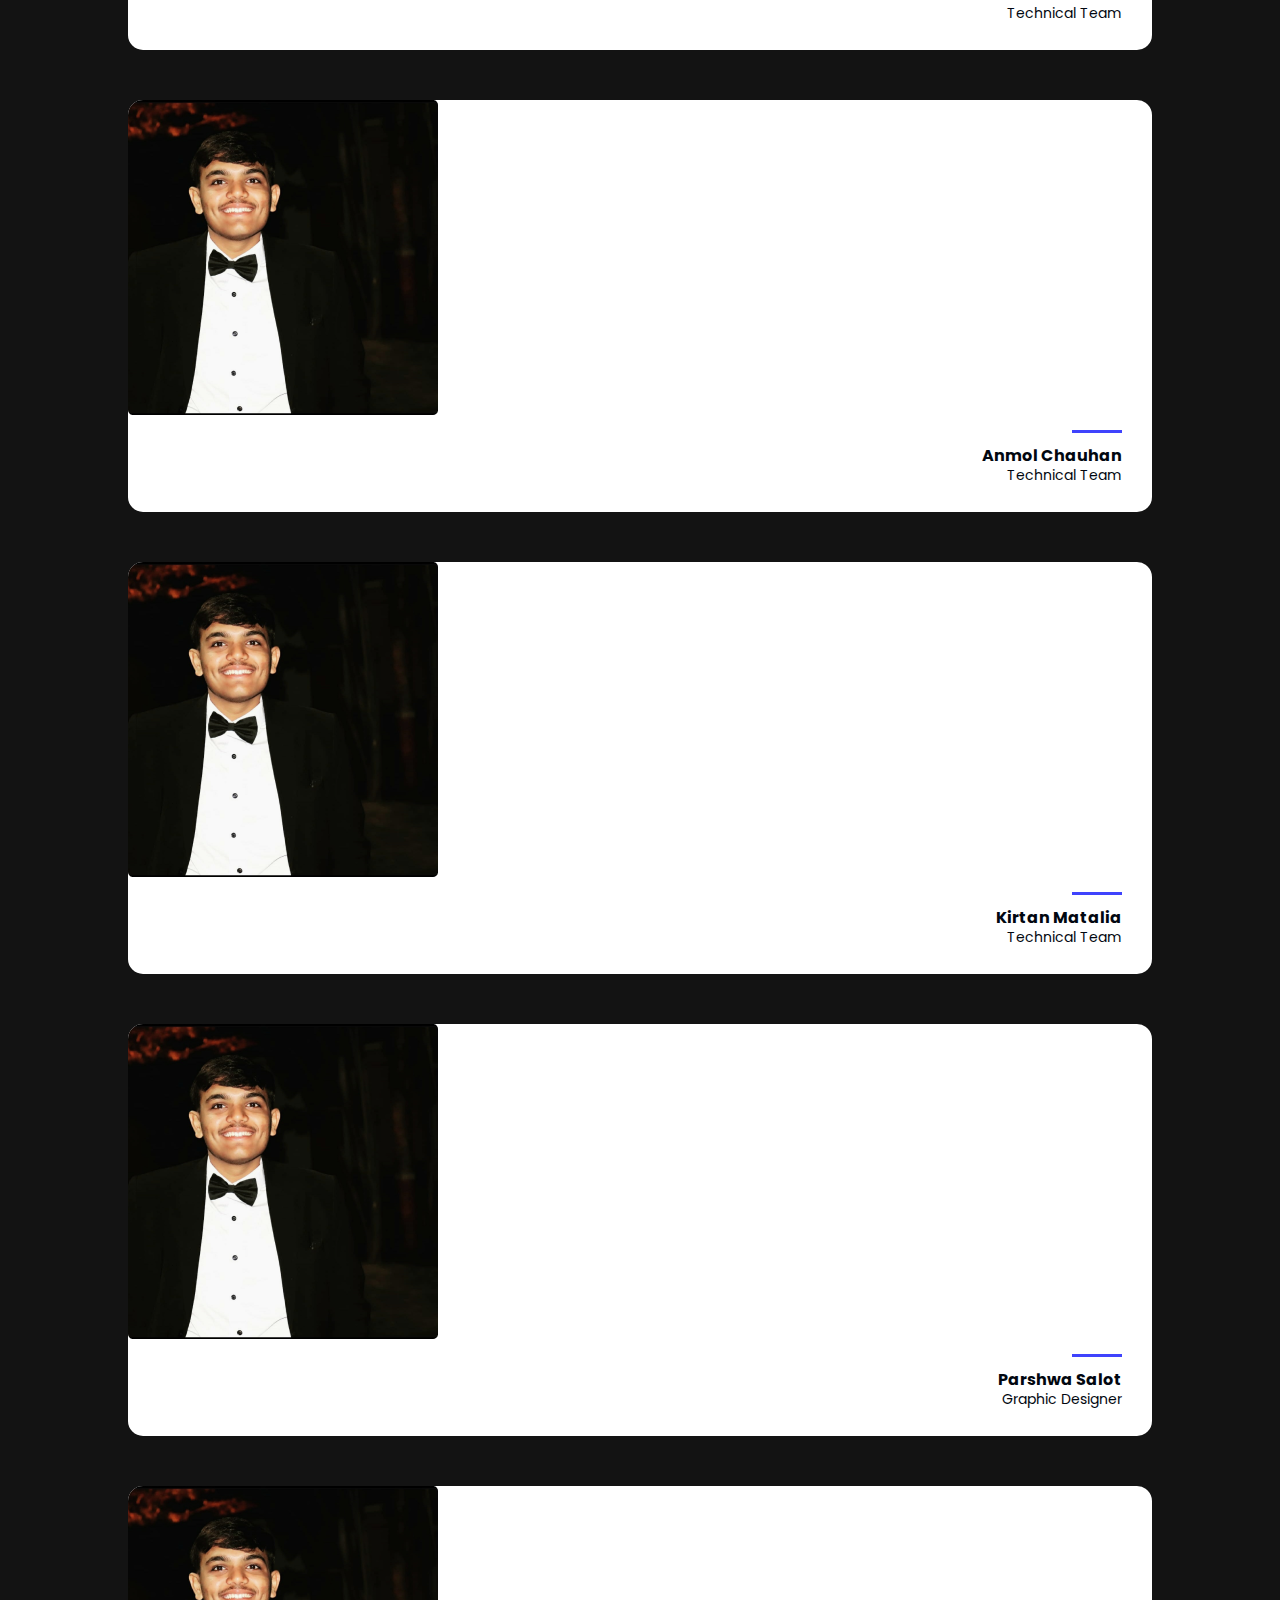
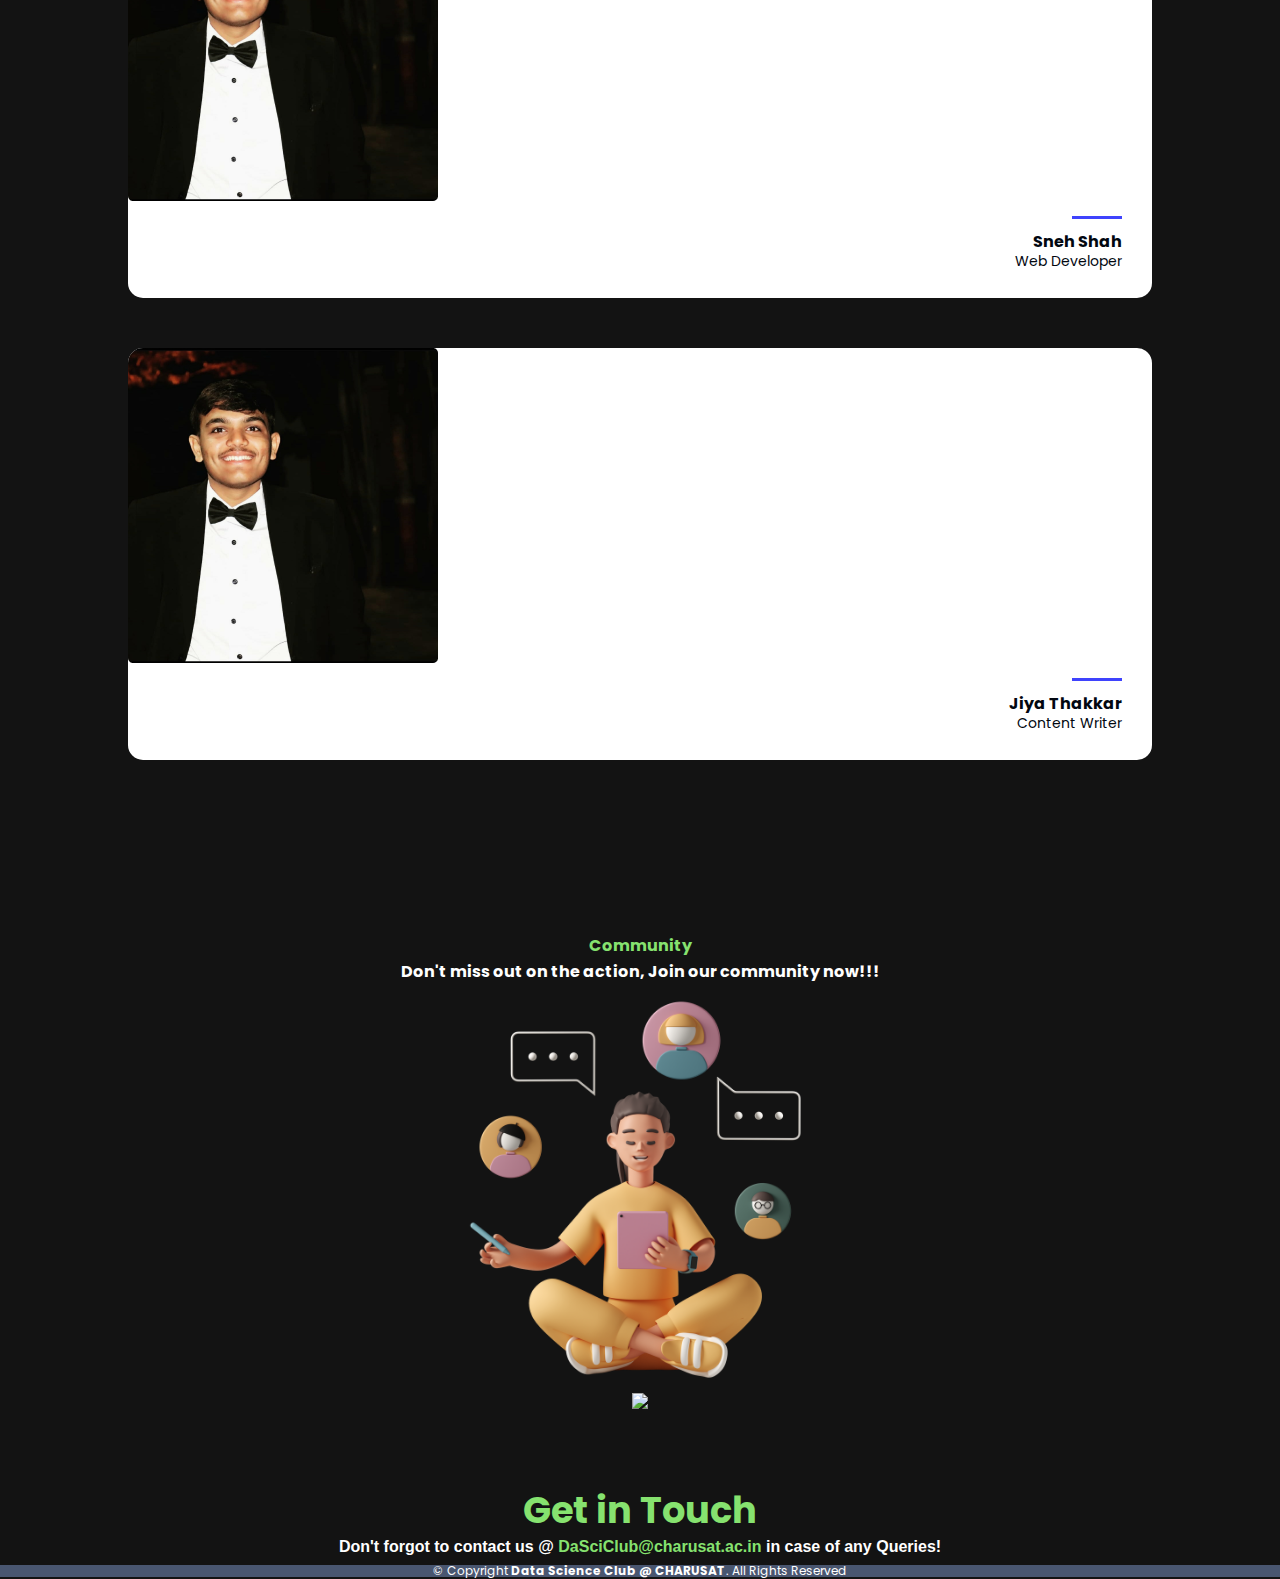
==== commit 5dd03b6f: "Add C event prototype page" ====
--- a/index.html
+++ b/index.html
@@ -690,7 +690,7 @@
             </div>
           </div>
           <div class="row">
-            <div class="responsive"></div>
+            <div class="responsive" id="almContainer"></div>
           </div>
         </div>
         <!-- End Of Team -->
